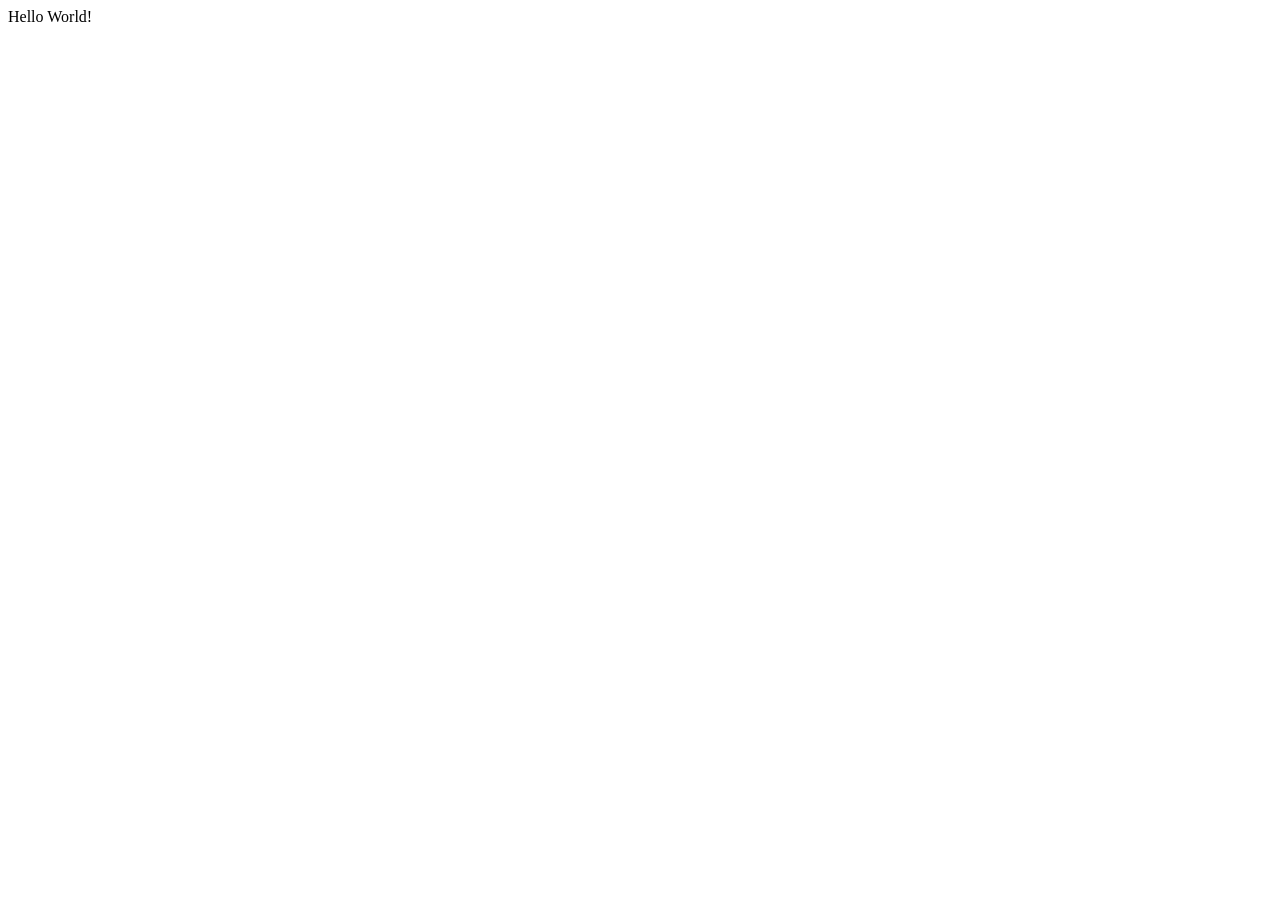
==== index.html @ dc659d5b "Save" ====
<!DOCTYPE html>
<html lang="en">

<head>
    <meta charset="UTF-8">
    <meta name="viewport" content="width=device-width, initial-scale=1.0">
    <title>Araabaik</title>
</head>

<body>
    Hello World!
</body>

</html>
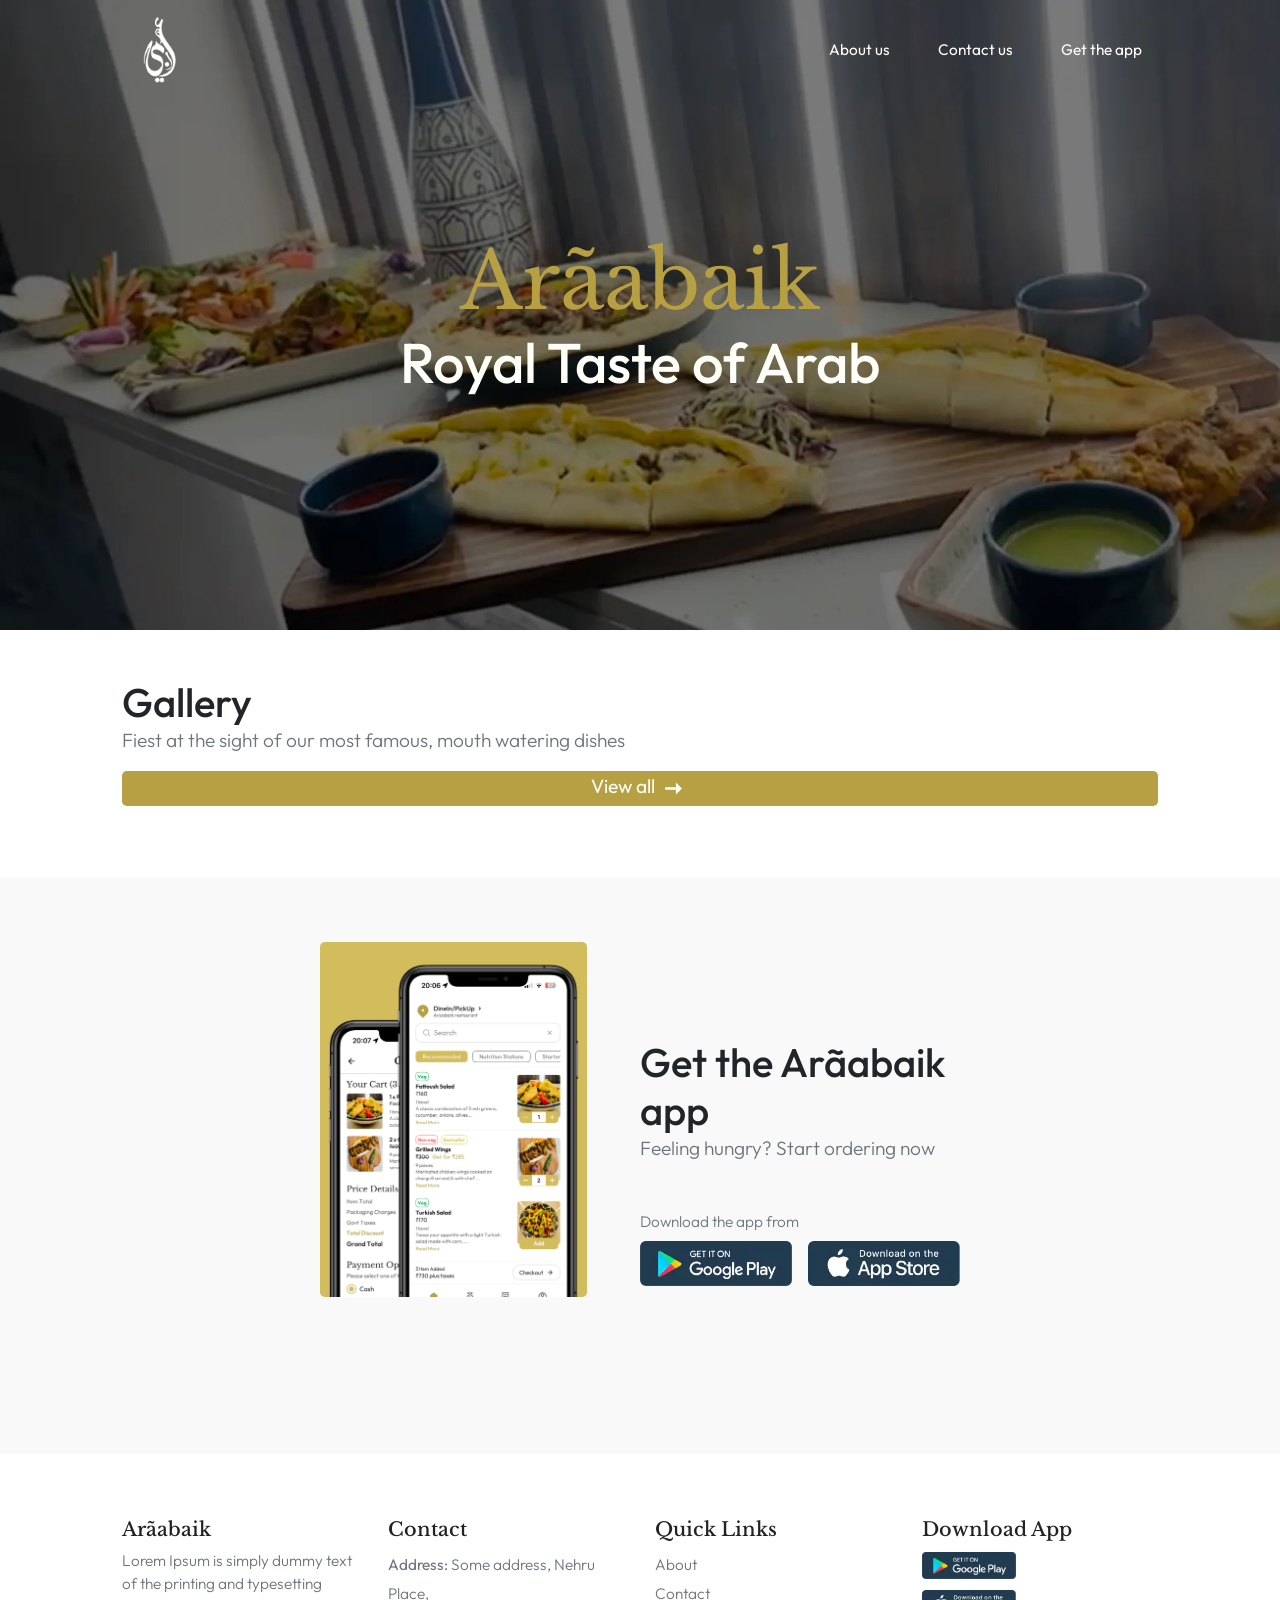
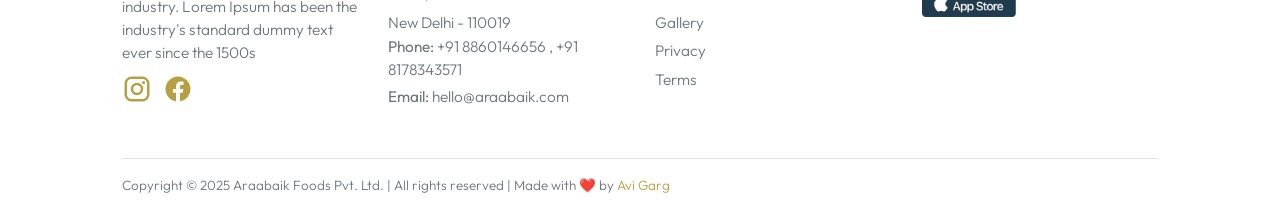
==== commit 4c19846e: "Website upload" ====
--- a/index.html
+++ b/index.html
@@ -2,13 +2,193 @@
 <html lang="en">
 
 <head>
-    <meta charset="UTF-8">
-    <meta name="viewport" content="width=device-width, initial-scale=1.0">
-    <title>Araabaik</title>
+    <meta charset="utf-8" />
+    <meta http-equiv="X-UA-Compatible" content="IE=edge" />
+    <meta name="viewport" content="width=device-width, initial-scale=1.0, maximum-scale=1.0, shrink-to-fit=no">
+    <link rel=" icon" type="image/png" href="/static/img/logo-color.png">
+    <link rel="stylesheet" href="/static/CACHE/css/main.48a8a6873fd7.css" type="text/css" media="screen">
+    <title>Araabaik - Royal Taste of Arab</title>
 </head>
 
 <body>
-    Hello World!
+    <div
+        style='background: url("/static/img/cover.webp"); background-repeat: no-repeat; background-size: cover; min-height: 70vh; position: relative;'>
+
+        <div class="container-fluid">
+            <div class="row">
+                <div class="col-12 col-lg-10 offset-lg-1">
+                    <nav class="navbar navbar-light bg-transparent d-flex align-items-center px-0">
+                        <a class="navbar-brand" href="/">
+
+                            <img src="/static/img/logo-light.png" width="75" class="d-inline-block align-top" alt="">
+
+                        </a>
+                        <div class="d-flex align-items-center">
+                            <a class="nav-item nav-link small text-light mr-3 d-none d-lg-block" href="/about/">About
+                                us</a>
+                            <a class="nav-item nav-link small text-light mr-3 d-none d-lg-block"
+                                href="/contact/">Contact us</a>
+                            <a class="nav-item nav-link small text-light" href="/#get_the_app">Get the app</a>
+                        </div>
+                    </nav>
+                </div>
+            </div>
+        </div>
+        <div
+            style="position: absolute; top: 50%; left: 50%; transform: translateX(-50%) translateY(-50%); width: 100%;">
+            <h1 class="mb-0 text-primary display-3 font-alt text-center">Arãabaik</h1>
+            <p class="mb-0 text-light h1 text-center">Royal Taste of Arab</p>
+        </div>
+    </div>
+    <div class="container-fluid">
+        <div class="row">
+            <div class="col-12 col-lg-10 offset-lg-1 py-5 mb-3 mb-lg-4">
+                <p class="h2 mb-0">Gallery</p>
+                <p class="text-secondary font-weight-light">Fiest at the sight of our most famous, mouth watering dishes
+                </p>
+                <div class="row draggable">
+
+                    <div class="col-8 col-lg">
+                        <a class="btn w-100 h-100 d-flex align-items-center justify-content-center p-0 bg-primary rounded-lg text-light no-decor"
+                            href="/gallery/">
+                            <p class="mb-1">
+                                View all
+                            </p>
+                            <svg class="ml-1" xmlns="http://www.w3.org/2000/svg" width="29px" viewBox="0 0 24 24"
+                                fill="currentColor">
+                                <path d="M14 16.94V12.94H5.08L5.05 10.93H14V6.94L19 11.94Z" />
+                            </svg>
+                        </a>
+                    </div>
+                </div>
+            </div>
+        </div>
+    </div>
+    <div class="container-fluid bg-tint">
+        <div class="row">
+            <div class="col-12 col-lg-6 offset-lg-3 py-5 mt-3 mb-3 mb-lg-4" id="get_the_app">
+                <div class="row">
+                    <div class="col-5 d-none d-lg-block px-0">
+                        <img src="/static/img/araabaik-app.png" class="w-100 img-fluid rounded-lg" alt="">
+                    </div>
+                    <div class="col offset-lg-1 px-lg-0 d-flex flex-column my-lg-5 py-lg-5">
+                        <p class="h2 mb-0">Get the Arãabaik app</p>
+                        <p class="text-secondary font-weight-light mb-0">Feeling hungry? Start ordering now</p>
+                        <p class="text-secondary font-weight-light mt-3 mt-lg-5 mb-0 small">Download the app from</p>
+                        <div class="d-flex justify-content-between mt-2">
+                            <a href="https://play.google.com/store/apps/details?id=com.araabaik.araabaik" class="mr-2"
+                                target="_blank" rel="noreferrer noopener">
+                                <img src="/static/img/play-store.webp" width="100%" class="d-inline-block" alt="">
+                            </a>
+                            <a href="https://apps.apple.com/in/app/araabaik/id6446587727" class="ml-2" target="_blank"
+                                rel="noreferrer noopener">
+                                <img src="/static/img/app-store.webp" width="100%" class="d-inline-block" alt="">
+                            </a>
+                        </div>
+                    </div>
+                </div>
+            </div>
+        </div>
+    </div>
+
+
+    <div class="container-fluid">
+        <div class="row">
+            <div class="col-12 col-lg-10 offset-lg-1 pt-5 pb-3">
+                <div class="row">
+                    <div class="col-12 col-lg-3 mt-3">
+                        <p class="mb-2 text-dark font-alt h6">Arãabaik</p>
+                        <div class="small text-secondary font-weight-light">Lorem Ipsum is simply dummy text of
+                            the printing and
+                            typesetting industry. Lorem Ipsum has been the industry's standard dummy text ever since the
+                            1500s</div>
+                        <div class="mt-2">
+                            <a href="https://www.instagram.com/araabaik/" target="_blank" rel="noopener noreferrer"
+                                class="small text-primary font-weight-light mr-2 no-decor">
+                                <svg xmlns="http://www.w3.org/2000/svg" width="30px" viewBox="0 0 24 24"
+                                    fill="currentColor">
+                                    <title>instagram</title>
+                                    <path
+                                        d="M7.8,2H16.2C19.4,2 22,4.6 22,7.8V16.2A5.8,5.8 0 0,1 16.2,22H7.8C4.6,22 2,19.4 2,16.2V7.8A5.8,5.8 0 0,1 7.8,2M7.6,4A3.6,3.6 0 0,0 4,7.6V16.4C4,18.39 5.61,20 7.6,20H16.4A3.6,3.6 0 0,0 20,16.4V7.6C20,5.61 18.39,4 16.4,4H7.6M17.25,5.5A1.25,1.25 0 0,1 18.5,6.75A1.25,1.25 0 0,1 17.25,8A1.25,1.25 0 0,1 16,6.75A1.25,1.25 0 0,1 17.25,5.5M12,7A5,5 0 0,1 17,12A5,5 0 0,1 12,17A5,5 0 0,1 7,12A5,5 0 0,1 12,7M12,9A3,3 0 0,0 9,12A3,3 0 0,0 12,15A3,3 0 0,0 15,12A3,3 0 0,0 12,9Z" />
+                                </svg>
+                            </a>
+                            <a href="https://www.facebook.com/100063626637083" target="_blank" rel="noopener noreferrer"
+                                class="small text-primary font-weight-light mr-2 no-decor">
+                                <svg xmlns="http://www.w3.org/2000/svg" width="30px" viewBox="0 0 24 24"
+                                    fill="currentColor">
+                                    <title>facebook</title>
+                                    <path
+                                        d="M12 2.04C6.5 2.04 2 6.53 2 12.06C2 17.06 5.66 21.21 10.44 21.96V14.96H7.9V12.06H10.44V9.85C10.44 7.34 11.93 5.96 14.22 5.96C15.31 5.96 16.45 6.15 16.45 6.15V8.62H15.19C13.95 8.62 13.56 9.39 13.56 10.18V12.06H16.34L15.89 14.96H13.56V21.96A10 10 0 0 0 22 12.06C22 6.53 17.5 2.04 12 2.04Z" />
+                                </svg>
+                            </a>
+                        </div>
+                    </div>
+                    <div class="col-12 col-lg-3 mt-3">
+                        <p class="mb-2 text-dark font-alt h6">Contact</p>
+                        <div>
+                            <a href="#" class="small text-secondary font-weight-light"><b>Address:</b> Some address,
+                                Nehru
+                                Place, <br />
+                                New Delhi - 110019
+                            </a>
+                        </div>
+                        <div class="small text-secondary font-weight-light">
+                            <b>Phone:</b>
+                            <a href="tel:+918860146656" class="text-secondary">+91
+                                8860146656
+                            </a>, <a href="tel:+918178343571" class="text-secondary">
+                                +91
+                                8178343571
+                            </a>
+                        </div>
+                        <div>
+                            <a href="mailto:hello@araabaik.com"
+                                class="small text-secondary font-weight-light"><b>Email:</b>
+                                hello@araabaik.com</a>
+                        </div>
+                    </div>
+                    <div class="col-12 col-lg-3 mt-3">
+                        <p class="mb-2 text-dark font-alt h6">Quick Links</p>
+                        <div><a href="/about/" class="small text-secondary font-weight-light">About</a></div>
+                        <div><a href="/contact/" class="small text-secondary font-weight-light">Contact</a>
+                        </div>
+                        <div><a href="/gallery/" class="small text-secondary font-weight-light">Gallery</a>
+                        </div>
+                        <div><a href="/privacy/" class="small text-secondary font-weight-light">Privacy</a>
+                        </div>
+                        <div><a href="/terms/" class="small text-secondary font-weight-light">Terms</a></div>
+                    </div>
+                    <div class="col-12 col-lg-3 mt-3">
+                        <p class="mb-2 text-dark font-alt h6">Download App</p>
+                        <div>
+                            <a href="https://play.google.com/store/apps/details?id=com.araabaik.araabaik"
+                                target="_blank" rel="noreferrer noopener">
+                                <img src="/static/img/play-store.webp" width="40%" alt="">
+                            </a>
+                        </div>
+                        <div class="mt-2">
+                            <a href="https://apps.apple.com/in/app/araabaik/id6446587727" target="_blank"
+                                rel="noreferrer noopener">
+                                <img src="/static/img/app-store.webp" width="40%" alt="">
+                            </a>
+                        </div>
+                    </div>
+                </div>
+                <hr class="mt-5" />
+                <p class="smaller font-weight-light text-secondary mb-0">
+                    Copyright © 2025 Araabaik Foods Pvt. Ltd. | All rights reserved | Made with ❤️ by <a
+                        href="https://avisionx.net/" target="_blank" rel="noreferrer noopener">Avi Garg</a>
+                </p>
+            </div>
+        </div>
+    </div>
+
+    <script src="/static/jquery/jquery.js"></script>
+    <script src="/static/bootstrap/js/bootstrap.bundle.js"></script>
+
+
+
+
 </body>
 
 </html>
--- a/static/CACHE/css/main.48a8a6873fd7.css
+++ b/static/CACHE/css/main.48a8a6873fd7.css
@@ -0,0 +1,9245 @@
+@import url("https://fonts.googleapis.com/css2?family=Outfit:wght@300;400;700&display=swap");
+@import url("https://fonts.googleapis.com/css2?family=Libre+Baskerville:wght@400;700&display=swap");
+/*!
+ * Bootstrap v4.5.3 (https://getbootstrap.com/)
+ * Copyright 2011-2020 The Bootstrap Authors
+ * Copyright 2011-2020 Twitter, Inc.
+ * Licensed under MIT (https://github.com/twbs/bootstrap/blob/main/LICENSE)
+ */
+/* line 2, main/static/bootstrap/scss/_root.scss */
+:root {
+  --blue: #007bff;
+  --indigo: #6610f2;
+  --purple: #6f42c1;
+  --pink: #e83e8c;
+  --red: #dc3545;
+  --orange: #fd7e14;
+  --yellow: #ffc107;
+  --green: #28a745;
+  --teal: #20c997;
+  --cyan: #17a2b8;
+  --white: #fff;
+  --gray: #6c757d;
+  --gray-dark: #343a40;
+  --primary: #b6a043;
+  --secondary: #6c757d;
+  --success: #8FBB13;
+  --info: #0096DB;
+  --warning: #ffc107;
+  --danger: #F05634;
+  --light: #fffffa;
+  --dark: #222222;
+  --breakpoint-xs: 0;
+  --breakpoint-sm: 576px;
+  --breakpoint-md: 768px;
+  --breakpoint-lg: 992px;
+  --breakpoint-xl: 1200px;
+  --font-family-sans-serif: -apple-system, BlinkMacSystemFont, "Segoe UI", Roboto, "Helvetica Neue", Arial, "Noto Sans", sans-serif, "Apple Color Emoji", "Segoe UI Emoji", "Segoe UI Symbol", "Noto Color Emoji";
+  --font-family-monospace: SFMono-Regular, Menlo, Monaco, Consolas, "Liberation Mono", "Courier New", monospace; }
+
+/* line 19, main/static/bootstrap/scss/_reboot.scss */
+*,
+*::before,
+*::after {
+  box-sizing: border-box; }
+
+/* line 25, main/static/bootstrap/scss/_reboot.scss */
+html {
+  font-family: sans-serif;
+  line-height: 1.15;
+  -webkit-text-size-adjust: 100%;
+  -webkit-tap-highlight-color: rgba(0, 0, 0, 0); }
+
+/* line 35, main/static/bootstrap/scss/_reboot.scss */
+article, aside, figcaption, figure, footer, header, hgroup, main, nav, section {
+  display: block; }
+
+/* line 46, main/static/bootstrap/scss/_reboot.scss */
+body {
+  margin: 0;
+  font-family: -apple-system, BlinkMacSystemFont, "Segoe UI", Roboto, "Helvetica Neue", Arial, "Noto Sans", sans-serif, "Apple Color Emoji", "Segoe UI Emoji", "Segoe UI Symbol", "Noto Color Emoji";
+  font-size: 1.2rem;
+  font-weight: 400;
+  line-height: 1.5;
+  color: #212529;
+  text-align: left;
+  background-color: #fff; }
+
+/* line 66, main/static/bootstrap/scss/_reboot.scss */
+[tabindex="-1"]:focus:not(:focus-visible) {
+  outline: 0 !important; }
+
+/* line 76, main/static/bootstrap/scss/_reboot.scss */
+hr {
+  box-sizing: content-box;
+  height: 0;
+  overflow: visible; }
+
+/* line 92, main/static/bootstrap/scss/_reboot.scss */
+h1, h2, h3, h4, h5, h6 {
+  margin-top: 0;
+  margin-bottom: 0.5rem; }
+
+/* line 101, main/static/bootstrap/scss/_reboot.scss */
+p {
+  margin-top: 0;
+  margin-bottom: 1rem; }
+
+/* line 114, main/static/bootstrap/scss/_reboot.scss */
+abbr[title],
+abbr[data-original-title] {
+  text-decoration: underline;
+  text-decoration: underline dotted;
+  cursor: help;
+  border-bottom: 0;
+  text-decoration-skip-ink: none; }
+
+/* line 123, main/static/bootstrap/scss/_reboot.scss */
+address {
+  margin-bottom: 1rem;
+  font-style: normal;
+  line-height: inherit; }
+
+/* line 129, main/static/bootstrap/scss/_reboot.scss */
+ol,
+ul,
+dl {
+  margin-top: 0;
+  margin-bottom: 1rem; }
+
+/* line 136, main/static/bootstrap/scss/_reboot.scss */
+ol ol,
+ul ul,
+ol ul,
+ul ol {
+  margin-bottom: 0; }
+
+/* line 143, main/static/bootstrap/scss/_reboot.scss */
+dt {
+  font-weight: 700; }
+
+/* line 147, main/static/bootstrap/scss/_reboot.scss */
+dd {
+  margin-bottom: .5rem;
+  margin-left: 0; }
+
+/* line 152, main/static/bootstrap/scss/_reboot.scss */
+blockquote {
+  margin: 0 0 1rem; }
+
+/* line 156, main/static/bootstrap/scss/_reboot.scss */
+b,
+strong {
+  font-weight: bolder; }
+
+/* line 161, main/static/bootstrap/scss/_reboot.scss */
+small {
+  font-size: 80%; }
+
+/* line 170, main/static/bootstrap/scss/_reboot.scss */
+sub,
+sup {
+  position: relative;
+  font-size: 75%;
+  line-height: 0;
+  vertical-align: baseline; }
+
+/* line 178, main/static/bootstrap/scss/_reboot.scss */
+sub {
+  bottom: -.25em; }
+
+/* line 179, main/static/bootstrap/scss/_reboot.scss */
+sup {
+  top: -.5em; }
+
+/* line 186, main/static/bootstrap/scss/_reboot.scss */
+a {
+  color: #b6a043;
+  text-decoration: none;
+  background-color: transparent; }
+  /* line 13, main/static/bootstrap/scss/mixins/_hover.scss */
+  a:hover {
+    color: #7e6f2e;
+    text-decoration: underline; }
+
+/* line 202, main/static/bootstrap/scss/_reboot.scss */
+a:not([href]):not([class]) {
+  color: inherit;
+  text-decoration: none; }
+  /* line 13, main/static/bootstrap/scss/mixins/_hover.scss */
+  a:not([href]):not([class]):hover {
+    color: inherit;
+    text-decoration: none; }
+
+/* line 217, main/static/bootstrap/scss/_reboot.scss */
+pre,
+code,
+kbd,
+samp {
+  font-family: SFMono-Regular, Menlo, Monaco, Consolas, "Liberation Mono", "Courier New", monospace;
+  font-size: 1em; }
+
+/* line 225, main/static/bootstrap/scss/_reboot.scss */
+pre {
+  margin-top: 0;
+  margin-bottom: 1rem;
+  overflow: auto;
+  -ms-overflow-style: scrollbar; }
+
+/* line 242, main/static/bootstrap/scss/_reboot.scss */
+figure {
+  margin: 0 0 1rem; }
+
+/* line 252, main/static/bootstrap/scss/_reboot.scss */
+img {
+  vertical-align: middle;
+  border-style: none; }
+
+/* line 257, main/static/bootstrap/scss/_reboot.scss */
+svg {
+  overflow: hidden;
+  vertical-align: middle; }
+
+/* line 269, main/static/bootstrap/scss/_reboot.scss */
+table {
+  border-collapse: collapse; }
+
+/* line 273, main/static/bootstrap/scss/_reboot.scss */
+caption {
+  padding-top: 0.75rem;
+  padding-bottom: 0.75rem;
+  color: #6c757d;
+  text-align: left;
+  caption-side: bottom; }
+
+/* line 285, main/static/bootstrap/scss/_reboot.scss */
+th {
+  text-align: inherit;
+  text-align: -webkit-match-parent; }
+
+/* line 296, main/static/bootstrap/scss/_reboot.scss */
+label {
+  display: inline-block;
+  margin-bottom: 0.5rem; }
+
+/* line 305, main/static/bootstrap/scss/_reboot.scss */
+button {
+  border-radius: 0; }
+
+/* line 314, main/static/bootstrap/scss/_reboot.scss */
+button:focus {
+  outline: 1px dotted;
+  outline: 5px auto -webkit-focus-ring-color; }
+
+/* line 319, main/static/bootstrap/scss/_reboot.scss */
+input,
+button,
+select,
+optgroup,
+textarea {
+  margin: 0;
+  font-family: inherit;
+  font-size: inherit;
+  line-height: inherit; }
+
+/* line 330, main/static/bootstrap/scss/_reboot.scss */
+button,
+input {
+  overflow: visible; }
+
+/* line 335, main/static/bootstrap/scss/_reboot.scss */
+button,
+select {
+  text-transform: none; }
+
+/* line 343, main/static/bootstrap/scss/_reboot.scss */
+[role="button"] {
+  cursor: pointer; }
+
+/* line 350, main/static/bootstrap/scss/_reboot.scss */
+select {
+  word-wrap: normal; }
+
+/* line 358, main/static/bootstrap/scss/_reboot.scss */
+button,
+[type="button"],
+[type="reset"],
+[type="submit"] {
+  -webkit-appearance: button; }
+
+/* line 371, main/static/bootstrap/scss/_reboot.scss */
+button:not(:disabled),
+[type="button"]:not(:disabled),
+[type="reset"]:not(:disabled),
+[type="submit"]:not(:disabled) {
+  cursor: pointer; }
+
+/* line 378, main/static/bootstrap/scss/_reboot.scss */
+button::-moz-focus-inner,
+[type="button"]::-moz-focus-inner,
+[type="reset"]::-moz-focus-inner,
+[type="submit"]::-moz-focus-inner {
+  padding: 0;
+  border-style: none; }
+
+/* line 386, main/static/bootstrap/scss/_reboot.scss */
+input[type="radio"],
+input[type="checkbox"] {
+  box-sizing: border-box;
+  padding: 0; }
+
+/* line 393, main/static/bootstrap/scss/_reboot.scss */
+textarea {
+  overflow: auto;
+  resize: vertical; }
+
+/* line 399, main/static/bootstrap/scss/_reboot.scss */
+fieldset {
+  min-width: 0;
+  padding: 0;
+  margin: 0;
+  border: 0; }
+
+/* line 414, main/static/bootstrap/scss/_reboot.scss */
+legend {
+  display: block;
+  width: 100%;
+  max-width: 100%;
+  padding: 0;
+  margin-bottom: .5rem;
+  font-size: 1.5rem;
+  line-height: inherit;
+  color: inherit;
+  white-space: normal; }
+
+/* line 426, main/static/bootstrap/scss/_reboot.scss */
+progress {
+  vertical-align: baseline; }
+
+/* line 431, main/static/bootstrap/scss/_reboot.scss */
+[type="number"]::-webkit-inner-spin-button,
+[type="number"]::-webkit-outer-spin-button {
+  height: auto; }
+
+/* line 436, main/static/bootstrap/scss/_reboot.scss */
+[type="search"] {
+  outline-offset: -2px;
+  -webkit-appearance: none; }
+
+/* line 449, main/static/bootstrap/scss/_reboot.scss */
+[type="search"]::-webkit-search-decoration {
+  -webkit-appearance: none; }
+
+/* line 458, main/static/bootstrap/scss/_reboot.scss */
+::-webkit-file-upload-button {
+  font: inherit;
+  -webkit-appearance: button; }
+
+/* line 467, main/static/bootstrap/scss/_reboot.scss */
+output {
+  display: inline-block; }
+
+/* line 471, main/static/bootstrap/scss/_reboot.scss */
+summary {
+  display: list-item;
+  cursor: pointer; }
+
+/* line 476, main/static/bootstrap/scss/_reboot.scss */
+template {
+  display: none; }
+
+/* line 482, main/static/bootstrap/scss/_reboot.scss */
+[hidden] {
+  display: none !important; }
+
+/* line 7, main/static/bootstrap/scss/_type.scss */
+h1, h2, h3, h4, h5, h6,
+.h1, .h2, .h3, .h4, .h5, .h6 {
+  margin-bottom: 0.5rem;
+  font-weight: 500;
+  line-height: 1.2; }
+
+/* line 16, main/static/bootstrap/scss/_type.scss */
+h1, .h1 {
+  font-size: 3rem; }
+
+/* line 17, main/static/bootstrap/scss/_type.scss */
+h2, .h2 {
+  font-size: 2.4rem; }
+
+/* line 18, main/static/bootstrap/scss/_type.scss */
+h3, .h3 {
+  font-size: 2.1rem; }
+
+/* line 19, main/static/bootstrap/scss/_type.scss */
+h4, .h4 {
+  font-size: 1.8rem; }
+
+/* line 20, main/static/bootstrap/scss/_type.scss */
+h5, .h5 {
+  font-size: 1.5rem; }
+
+/* line 21, main/static/bootstrap/scss/_type.scss */
+h6, .h6 {
+  font-size: 1.2rem; }
+
+/* line 23, main/static/bootstrap/scss/_type.scss */
+.lead {
+  font-size: 1.5rem;
+  font-weight: 300; }
+
+/* line 29, main/static/bootstrap/scss/_type.scss */
+.display-1 {
+  font-size: 6rem;
+  font-weight: 300;
+  line-height: 1.2; }
+
+/* line 34, main/static/bootstrap/scss/_type.scss */
+.display-2 {
+  font-size: 5.5rem;
+  font-weight: 300;
+  line-height: 1.2; }
+
+/* line 39, main/static/bootstrap/scss/_type.scss */
+.display-3 {
+  font-size: 4.5rem;
+  font-weight: 300;
+  line-height: 1.2; }
+
+/* line 44, main/static/bootstrap/scss/_type.scss */
+.display-4 {
+  font-size: 3.5rem;
+  font-weight: 300;
+  line-height: 1.2; }
+
+/* line 55, main/static/bootstrap/scss/_type.scss */
+hr {
+  margin-top: 1rem;
+  margin-bottom: 1rem;
+  border: 0;
+  border-top: 1px solid rgba(0, 0, 0, 0.1); }
+
+/* line 67, main/static/bootstrap/scss/_type.scss */
+small,
+.small {
+  font-size: 80%;
+  font-weight: 400; }
+
+/* line 73, main/static/bootstrap/scss/_type.scss */
+mark,
+.mark {
+  padding: 0.2em;
+  background-color: #fcf8e3; }
+
+/* line 84, main/static/bootstrap/scss/_type.scss */
+.list-unstyled {
+  padding-left: 0;
+  list-style: none; }
+
+/* line 89, main/static/bootstrap/scss/_type.scss */
+.list-inline {
+  padding-left: 0;
+  list-style: none; }
+
+/* line 92, main/static/bootstrap/scss/_type.scss */
+.list-inline-item {
+  display: inline-block; }
+  /* line 95, main/static/bootstrap/scss/_type.scss */
+  .list-inline-item:not(:last-child) {
+    margin-right: 0.5rem; }
+
+/* line 106, main/static/bootstrap/scss/_type.scss */
+.initialism {
+  font-size: 90%;
+  text-transform: uppercase; }
+
+/* line 112, main/static/bootstrap/scss/_type.scss */
+.blockquote {
+  margin-bottom: 1rem;
+  font-size: 1.5rem; }
+
+/* line 117, main/static/bootstrap/scss/_type.scss */
+.blockquote-footer {
+  display: block;
+  font-size: 80%;
+  color: #6c757d; }
+  /* line 122, main/static/bootstrap/scss/_type.scss */
+  .blockquote-footer::before {
+    content: "\2014\00A0"; }
+
+/* line 8, main/static/bootstrap/scss/_images.scss */
+.img-fluid {
+  max-width: 100%;
+  height: auto; }
+
+/* line 14, main/static/bootstrap/scss/_images.scss */
+.img-thumbnail {
+  padding: 0.25rem;
+  background-color: #fff;
+  border: 1px solid #dee2e6;
+  border-radius: 0.25rem;
+  max-width: 100%;
+  height: auto; }
+
+/* line 29, main/static/bootstrap/scss/_images.scss */
+.figure {
+  display: inline-block; }
+
+/* line 34, main/static/bootstrap/scss/_images.scss */
+.figure-img {
+  margin-bottom: 0.5rem;
+  line-height: 1; }
+
+/* line 39, main/static/bootstrap/scss/_images.scss */
+.figure-caption {
+  font-size: 90%;
+  color: #6c757d; }
+
+/* line 2, main/static/bootstrap/scss/_code.scss */
+code {
+  font-size: 87.5%;
+  color: #e83e8c;
+  word-wrap: break-word; }
+  /* line 8, main/static/bootstrap/scss/_code.scss */
+  a > code {
+    color: inherit; }
+
+/* line 14, main/static/bootstrap/scss/_code.scss */
+kbd {
+  padding: 0.2rem 0.4rem;
+  font-size: 87.5%;
+  color: #fff;
+  background-color: #212529;
+  border-radius: 0.2rem; }
+  /* line 22, main/static/bootstrap/scss/_code.scss */
+  kbd kbd {
+    padding: 0;
+    font-size: 100%;
+    font-weight: 700; }
+
+/* line 31, main/static/bootstrap/scss/_code.scss */
+pre {
+  display: block;
+  font-size: 87.5%;
+  color: #212529; }
+  /* line 37, main/static/bootstrap/scss/_code.scss */
+  pre code {
+    font-size: inherit;
+    color: inherit;
+    word-break: normal; }
+
+/* line 45, main/static/bootstrap/scss/_code.scss */
+.pre-scrollable {
+  max-height: 340px;
+  overflow-y: scroll; }
+
+/* line 7, main/static/bootstrap/scss/_grid.scss */
+.container,
+.container-fluid,
+.container-xl,
+.container-lg,
+.container-md,
+.container-sm {
+  width: 100%;
+  padding-right: 15px;
+  padding-left: 15px;
+  margin-right: auto;
+  margin-left: auto; }
+
+@media (min-width: 576px) {
+  /* line 20, main/static/bootstrap/scss/_grid.scss */
+  .container-sm, .container {
+    max-width: 540px; } }
+
+@media (min-width: 768px) {
+  /* line 20, main/static/bootstrap/scss/_grid.scss */
+  .container-md, .container-sm, .container {
+    max-width: 720px; } }
+
+@media (min-width: 992px) {
+  /* line 20, main/static/bootstrap/scss/_grid.scss */
+  .container-lg, .container-md, .container-sm, .container {
+    max-width: 960px; } }
+
+@media (min-width: 1200px) {
+  /* line 20, main/static/bootstrap/scss/_grid.scss */
+  .container-xl, .container-lg, .container-md, .container-sm, .container {
+    max-width: 1140px; } }
+
+/* line 49, main/static/bootstrap/scss/_grid.scss */
+.row {
+  display: flex;
+  flex-wrap: wrap;
+  margin-right: -15px;
+  margin-left: -15px; }
+
+/* line 55, main/static/bootstrap/scss/_grid.scss */
+.no-gutters {
+  margin-right: 0;
+  margin-left: 0; }
+  /* line 59, main/static/bootstrap/scss/_grid.scss */
+  .no-gutters > .col,
+  .no-gutters > [class*="col-"] {
+    padding-right: 0;
+    padding-left: 0; }
+
+/* line 8, main/static/bootstrap/scss/mixins/_grid-framework.scss */
+.col-xl,
+.col-xl-auto, .col-xl-12, .col-xl-11, .col-xl-10, .col-xl-9, .col-xl-8, .col-xl-7, .col-xl-6, .col-xl-5, .col-xl-4, .col-xl-3, .col-xl-2, .col-xl-1, .col-lg,
+.col-lg-auto, .col-lg-12, .col-lg-11, .col-lg-10, .col-lg-9, .col-lg-8, .col-lg-7, .col-lg-6, .col-lg-5, .col-lg-4, .col-lg-3, .col-lg-2, .col-lg-1, .col-md,
+.col-md-auto, .col-md-12, .col-md-11, .col-md-10, .col-md-9, .col-md-8, .col-md-7, .col-md-6, .col-md-5, .col-md-4, .col-md-3, .col-md-2, .col-md-1, .col-sm,
+.col-sm-auto, .col-sm-12, .col-sm-11, .col-sm-10, .col-sm-9, .col-sm-8, .col-sm-7, .col-sm-6, .col-sm-5, .col-sm-4, .col-sm-3, .col-sm-2, .col-sm-1, .col,
+.col-auto, .col-12, .col-11, .col-10, .col-9, .col-8, .col-7, .col-6, .col-5, .col-4, .col-3, .col-2, .col-1 {
+  position: relative;
+  width: 100%;
+  padding-right: 15px;
+  padding-left: 15px; }
+
+/* line 33, main/static/bootstrap/scss/mixins/_grid-framework.scss */
+.col {
+  flex-basis: 0;
+  flex-grow: 1;
+  max-width: 100%; }
+
+/* line 65, main/static/bootstrap/scss/mixins/_grid.scss */
+.row-cols-1 > * {
+  flex: 0 0 100%;
+  max-width: 100%; }
+
+/* line 65, main/static/bootstrap/scss/mixins/_grid.scss */
+.row-cols-2 > * {
+  flex: 0 0 50%;
+  max-width: 50%; }
+
+/* line 65, main/static/bootstrap/scss/mixins/_grid.scss */
+.row-cols-3 > * {
+  flex: 0 0 33.33333%;
+  max-width: 33.33333%; }
+
+/* line 65, main/static/bootstrap/scss/mixins/_grid.scss */
+.row-cols-4 > * {
+  flex: 0 0 25%;
+  max-width: 25%; }
+
+/* line 65, main/static/bootstrap/scss/mixins/_grid.scss */
+.row-cols-5 > * {
+  flex: 0 0 20%;
+  max-width: 20%; }
+
+/* line 65, main/static/bootstrap/scss/mixins/_grid.scss */
+.row-cols-6 > * {
+  flex: 0 0 16.66667%;
+  max-width: 16.66667%; }
+
+/* line 47, main/static/bootstrap/scss/mixins/_grid-framework.scss */
+.col-auto {
+  flex: 0 0 auto;
+  width: auto;
+  max-width: 100%; }
+
+/* line 53, main/static/bootstrap/scss/mixins/_grid-framework.scss */
+.col-1 {
+  flex: 0 0 8.33333%;
+  max-width: 8.33333%; }
+
+/* line 53, main/static/bootstrap/scss/mixins/_grid-framework.scss */
+.col-2 {
+  flex: 0 0 16.66667%;
+  max-width: 16.66667%; }
+
+/* line 53, main/static/bootstrap/scss/mixins/_grid-framework.scss */
+.col-3 {
+  flex: 0 0 25%;
+  max-width: 25%; }
+
+/* line 53, main/static/bootstrap/scss/mixins/_grid-framework.scss */
+.col-4 {
+  flex: 0 0 33.33333%;
+  max-width: 33.33333%; }
+
+/* line 53, main/static/bootstrap/scss/mixins/_grid-framework.scss */
+.col-5 {
+  flex: 0 0 41.66667%;
+  max-width: 41.66667%; }
+
+/* line 53, main/static/bootstrap/scss/mixins/_grid-framework.scss */
+.col-6 {
+  flex: 0 0 50%;
+  max-width: 50%; }
+
+/* line 53, main/static/bootstrap/scss/mixins/_grid-framework.scss */
+.col-7 {
+  flex: 0 0 58.33333%;
+  max-width: 58.33333%; }
+
+/* line 53, main/static/bootstrap/scss/mixins/_grid-framework.scss */
+.col-8 {
+  flex: 0 0 66.66667%;
+  max-width: 66.66667%; }
+
+/* line 53, main/static/bootstrap/scss/mixins/_grid-framework.scss */
+.col-9 {
+  flex: 0 0 75%;
+  max-width: 75%; }
+
+/* line 53, main/static/bootstrap/scss/mixins/_grid-framework.scss */
+.col-10 {
+  flex: 0 0 83.33333%;
+  max-width: 83.33333%; }
+
+/* line 53, main/static/bootstrap/scss/mixins/_grid-framework.scss */
+.col-11 {
+  flex: 0 0 91.66667%;
+  max-width: 91.66667%; }
+
+/* line 53, main/static/bootstrap/scss/mixins/_grid-framework.scss */
+.col-12 {
+  flex: 0 0 100%;
+  max-width: 100%; }
+
+/* line 59, main/static/bootstrap/scss/mixins/_grid-framework.scss */
+.order-first {
+  order: -1; }
+
+/* line 61, main/static/bootstrap/scss/mixins/_grid-framework.scss */
+.order-last {
+  order: 13; }
+
+/* line 64, main/static/bootstrap/scss/mixins/_grid-framework.scss */
+.order-0 {
+  order: 0; }
+
+/* line 64, main/static/bootstrap/scss/mixins/_grid-framework.scss */
+.order-1 {
+  order: 1; }
+
+/* line 64, main/static/bootstrap/scss/mixins/_grid-framework.scss */
+.order-2 {
+  order: 2; }
+
+/* line 64, main/static/bootstrap/scss/mixins/_grid-framework.scss */
+.order-3 {
+  order: 3; }
+
+/* line 64, main/static/bootstrap/scss/mixins/_grid-framework.scss */
+.order-4 {
+  order: 4; }
+
+/* line 64, main/static/bootstrap/scss/mixins/_grid-framework.scss */
+.order-5 {
+  order: 5; }
+
+/* line 64, main/static/bootstrap/scss/mixins/_grid-framework.scss */
+.order-6 {
+  order: 6; }
+
+/* line 64, main/static/bootstrap/scss/mixins/_grid-framework.scss */
+.order-7 {
+  order: 7; }
+
+/* line 64, main/static/bootstrap/scss/mixins/_grid-framework.scss */
+.order-8 {
+  order: 8; }
+
+/* line 64, main/static/bootstrap/scss/mixins/_grid-framework.scss */
+.order-9 {
+  order: 9; }
+
+/* line 64, main/static/bootstrap/scss/mixins/_grid-framework.scss */
+.order-10 {
+  order: 10; }
+
+/* line 64, main/static/bootstrap/scss/mixins/_grid-framework.scss */
+.order-11 {
+  order: 11; }
+
+/* line 64, main/static/bootstrap/scss/mixins/_grid-framework.scss */
+.order-12 {
+  order: 12; }
+
+/* line 71, main/static/bootstrap/scss/mixins/_grid-framework.scss */
+.offset-1 {
+  margin-left: 8.33333%; }
+
+/* line 71, main/static/bootstrap/scss/mixins/_grid-framework.scss */
+.offset-2 {
+  margin-left: 16.66667%; }
+
+/* line 71, main/static/bootstrap/scss/mixins/_grid-framework.scss */
+.offset-3 {
+  margin-left: 25%; }
+
+/* line 71, main/static/bootstrap/scss/mixins/_grid-framework.scss */
+.offset-4 {
+  margin-left: 33.33333%; }
+
+/* line 71, main/static/bootstrap/scss/mixins/_grid-framework.scss */
+.offset-5 {
+  margin-left: 41.66667%; }
+
+/* line 71, main/static/bootstrap/scss/mixins/_grid-framework.scss */
+.offset-6 {
+  margin-left: 50%; }
+
+/* line 71, main/static/bootstrap/scss/mixins/_grid-framework.scss */
+.offset-7 {
+  margin-left: 58.33333%; }
+
+/* line 71, main/static/bootstrap/scss/mixins/_grid-framework.scss */
+.offset-8 {
+  margin-left: 66.66667%; }
+
+/* line 71, main/static/bootstrap/scss/mixins/_grid-framework.scss */
+.offset-9 {
+  margin-left: 75%; }
+
+/* line 71, main/static/bootstrap/scss/mixins/_grid-framework.scss */
+.offset-10 {
+  margin-left: 83.33333%; }
+
+/* line 71, main/static/bootstrap/scss/mixins/_grid-framework.scss */
+.offset-11 {
+  margin-left: 91.66667%; }
+
+@media (min-width: 576px) {
+  /* line 33, main/static/bootstrap/scss/mixins/_grid-framework.scss */
+  .col-sm {
+    flex-basis: 0;
+    flex-grow: 1;
+    max-width: 100%; }
+  /* line 65, main/static/bootstrap/scss/mixins/_grid.scss */
+  .row-cols-sm-1 > * {
+    flex: 0 0 100%;
+    max-width: 100%; }
+  /* line 65, main/static/bootstrap/scss/mixins/_grid.scss */
+  .row-cols-sm-2 > * {
+    flex: 0 0 50%;
+    max-width: 50%; }
+  /* line 65, main/static/bootstrap/scss/mixins/_grid.scss */
+  .row-cols-sm-3 > * {
+    flex: 0 0 33.33333%;
+    max-width: 33.33333%; }
+  /* line 65, main/static/bootstrap/scss/mixins/_grid.scss */
+  .row-cols-sm-4 > * {
+    flex: 0 0 25%;
+    max-width: 25%; }
+  /* line 65, main/static/bootstrap/scss/mixins/_grid.scss */
+  .row-cols-sm-5 > * {
+    flex: 0 0 20%;
+    max-width: 20%; }
+  /* line 65, main/static/bootstrap/scss/mixins/_grid.scss */
+  .row-cols-sm-6 > * {
+    flex: 0 0 16.66667%;
+    max-width: 16.66667%; }
+  /* line 47, main/static/bootstrap/scss/mixins/_grid-framework.scss */
+  .col-sm-auto {
+    flex: 0 0 auto;
+    width: auto;
+    max-width: 100%; }
+  /* line 53, main/static/bootstrap/scss/mixins/_grid-framework.scss */
+  .col-sm-1 {
+    flex: 0 0 8.33333%;
+    max-width: 8.33333%; }
+  /* line 53, main/static/bootstrap/scss/mixins/_grid-framework.scss */
+  .col-sm-2 {
+    flex: 0 0 16.66667%;
+    max-width: 16.66667%; }
+  /* line 53, main/static/bootstrap/scss/mixins/_grid-framework.scss */
+  .col-sm-3 {
+    flex: 0 0 25%;
+    max-width: 25%; }
+  /* line 53, main/static/bootstrap/scss/mixins/_grid-framework.scss */
+  .col-sm-4 {
+    flex: 0 0 33.33333%;
+    max-width: 33.33333%; }
+  /* line 53, main/static/bootstrap/scss/mixins/_grid-framework.scss */
+  .col-sm-5 {
+    flex: 0 0 41.66667%;
+    max-width: 41.66667%; }
+  /* line 53, main/static/bootstrap/scss/mixins/_grid-framework.scss */
+  .col-sm-6 {
+    flex: 0 0 50%;
+    max-width: 50%; }
+  /* line 53, main/static/bootstrap/scss/mixins/_grid-framework.scss */
+  .col-sm-7 {
+    flex: 0 0 58.33333%;
+    max-width: 58.33333%; }
+  /* line 53, main/static/bootstrap/scss/mixins/_grid-framework.scss */
+  .col-sm-8 {
+    flex: 0 0 66.66667%;
+    max-width: 66.66667%; }
+  /* line 53, main/static/bootstrap/scss/mixins/_grid-framework.scss */
+  .col-sm-9 {
+    flex: 0 0 75%;
+    max-width: 75%; }
+  /* line 53, main/static/bootstrap/scss/mixins/_grid-framework.scss */
+  .col-sm-10 {
+    flex: 0 0 83.33333%;
+    max-width: 83.33333%; }
+  /* line 53, main/static/bootstrap/scss/mixins/_grid-framework.scss */
+  .col-sm-11 {
+    flex: 0 0 91.66667%;
+    max-width: 91.66667%; }
+  /* line 53, main/static/bootstrap/scss/mixins/_grid-framework.scss */
+  .col-sm-12 {
+    flex: 0 0 100%;
+    max-width: 100%; }
+  /* line 59, main/static/bootstrap/scss/mixins/_grid-framework.scss */
+  .order-sm-first {
+    order: -1; }
+  /* line 61, main/static/bootstrap/scss/mixins/_grid-framework.scss */
+  .order-sm-last {
+    order: 13; }
+  /* line 64, main/static/bootstrap/scss/mixins/_grid-framework.scss */
+  .order-sm-0 {
+    order: 0; }
+  /* line 64, main/static/bootstrap/scss/mixins/_grid-framework.scss */
+  .order-sm-1 {
+    order: 1; }
+  /* line 64, main/static/bootstrap/scss/mixins/_grid-framework.scss */
+  .order-sm-2 {
+    order: 2; }
+  /* line 64, main/static/bootstrap/scss/mixins/_grid-framework.scss */
+  .order-sm-3 {
+    order: 3; }
+  /* line 64, main/static/bootstrap/scss/mixins/_grid-framework.scss */
+  .order-sm-4 {
+    order: 4; }
+  /* line 64, main/static/bootstrap/scss/mixins/_grid-framework.scss */
+  .order-sm-5 {
+    order: 5; }
+  /* line 64, main/static/bootstrap/scss/mixins/_grid-framework.scss */
+  .order-sm-6 {
+    order: 6; }
+  /* line 64, main/static/bootstrap/scss/mixins/_grid-framework.scss */
+  .order-sm-7 {
+    order: 7; }
+  /* line 64, main/static/bootstrap/scss/mixins/_grid-framework.scss */
+  .order-sm-8 {
+    order: 8; }
+  /* line 64, main/static/bootstrap/scss/mixins/_grid-framework.scss */
+  .order-sm-9 {
+    order: 9; }
+  /* line 64, main/static/bootstrap/scss/mixins/_grid-framework.scss */
+  .order-sm-10 {
+    order: 10; }
+  /* line 64, main/static/bootstrap/scss/mixins/_grid-framework.scss */
+  .order-sm-11 {
+    order: 11; }
+  /* line 64, main/static/bootstrap/scss/mixins/_grid-framework.scss */
+  .order-sm-12 {
+    order: 12; }
+  /* line 71, main/static/bootstrap/scss/mixins/_grid-framework.scss */
+  .offset-sm-0 {
+    margin-left: 0; }
+  /* line 71, main/static/bootstrap/scss/mixins/_grid-framework.scss */
+  .offset-sm-1 {
+    margin-left: 8.33333%; }
+  /* line 71, main/static/bootstrap/scss/mixins/_grid-framework.scss */
+  .offset-sm-2 {
+    margin-left: 16.66667%; }
+  /* line 71, main/static/bootstrap/scss/mixins/_grid-framework.scss */
+  .offset-sm-3 {
+    margin-left: 25%; }
+  /* line 71, main/static/bootstrap/scss/mixins/_grid-framework.scss */
+  .offset-sm-4 {
+    margin-left: 33.33333%; }
+  /* line 71, main/static/bootstrap/scss/mixins/_grid-framework.scss */
+  .offset-sm-5 {
+    margin-left: 41.66667%; }
+  /* line 71, main/static/bootstrap/scss/mixins/_grid-framework.scss */
+  .offset-sm-6 {
+    margin-left: 50%; }
+  /* line 71, main/static/bootstrap/scss/mixins/_grid-framework.scss */
+  .offset-sm-7 {
+    margin-left: 58.33333%; }
+  /* line 71, main/static/bootstrap/scss/mixins/_grid-framework.scss */
+  .offset-sm-8 {
+    margin-left: 66.66667%; }
+  /* line 71, main/static/bootstrap/scss/mixins/_grid-framework.scss */
+  .offset-sm-9 {
+    margin-left: 75%; }
+  /* line 71, main/static/bootstrap/scss/mixins/_grid-framework.scss */
+  .offset-sm-10 {
+    margin-left: 83.33333%; }
+  /* line 71, main/static/bootstrap/scss/mixins/_grid-framework.scss */
+  .offset-sm-11 {
+    margin-left: 91.66667%; } }
+
+@media (min-width: 768px) {
+  /* line 33, main/static/bootstrap/scss/mixins/_grid-framework.scss */
+  .col-md {
+    flex-basis: 0;
+    flex-grow: 1;
+    max-width: 100%; }
+  /* line 65, main/static/bootstrap/scss/mixins/_grid.scss */
+  .row-cols-md-1 > * {
+    flex: 0 0 100%;
+    max-width: 100%; }
+  /* line 65, main/static/bootstrap/scss/mixins/_grid.scss */
+  .row-cols-md-2 > * {
+    flex: 0 0 50%;
+    max-width: 50%; }
+  /* line 65, main/static/bootstrap/scss/mixins/_grid.scss */
+  .row-cols-md-3 > * {
+    flex: 0 0 33.33333%;
+    max-width: 33.33333%; }
+  /* line 65, main/static/bootstrap/scss/mixins/_grid.scss */
+  .row-cols-md-4 > * {
+    flex: 0 0 25%;
+    max-width: 25%; }
+  /* line 65, main/static/bootstrap/scss/mixins/_grid.scss */
+  .row-cols-md-5 > * {
+    flex: 0 0 20%;
+    max-width: 20%; }
+  /* line 65, main/static/bootstrap/scss/mixins/_grid.scss */
+  .row-cols-md-6 > * {
+    flex: 0 0 16.66667%;
+    max-width: 16.66667%; }
+  /* line 47, main/static/bootstrap/scss/mixins/_grid-framework.scss */
+  .col-md-auto {
+    flex: 0 0 auto;
+    width: auto;
+    max-width: 100%; }
+  /* line 53, main/static/bootstrap/scss/mixins/_grid-framework.scss */
+  .col-md-1 {
+    flex: 0 0 8.33333%;
+    max-width: 8.33333%; }
+  /* line 53, main/static/bootstrap/scss/mixins/_grid-framework.scss */
+  .col-md-2 {
+    flex: 0 0 16.66667%;
+    max-width: 16.66667%; }
+  /* line 53, main/static/bootstrap/scss/mixins/_grid-framework.scss */
+  .col-md-3 {
+    flex: 0 0 25%;
+    max-width: 25%; }
+  /* line 53, main/static/bootstrap/scss/mixins/_grid-framework.scss */
+  .col-md-4 {
+    flex: 0 0 33.33333%;
+    max-width: 33.33333%; }
+  /* line 53, main/static/bootstrap/scss/mixins/_grid-framework.scss */
+  .col-md-5 {
+    flex: 0 0 41.66667%;
+    max-width: 41.66667%; }
+  /* line 53, main/static/bootstrap/scss/mixins/_grid-framework.scss */
+  .col-md-6 {
+    flex: 0 0 50%;
+    max-width: 50%; }
+  /* line 53, main/static/bootstrap/scss/mixins/_grid-framework.scss */
+  .col-md-7 {
+    flex: 0 0 58.33333%;
+    max-width: 58.33333%; }
+  /* line 53, main/static/bootstrap/scss/mixins/_grid-framework.scss */
+  .col-md-8 {
+    flex: 0 0 66.66667%;
+    max-width: 66.66667%; }
+  /* line 53, main/static/bootstrap/scss/mixins/_grid-framework.scss */
+  .col-md-9 {
+    flex: 0 0 75%;
+    max-width: 75%; }
+  /* line 53, main/static/bootstrap/scss/mixins/_grid-framework.scss */
+  .col-md-10 {
+    flex: 0 0 83.33333%;
+    max-width: 83.33333%; }
+  /* line 53, main/static/bootstrap/scss/mixins/_grid-framework.scss */
+  .col-md-11 {
+    flex: 0 0 91.66667%;
+    max-width: 91.66667%; }
+  /* line 53, main/static/bootstrap/scss/mixins/_grid-framework.scss */
+  .col-md-12 {
+    flex: 0 0 100%;
+    max-width: 100%; }
+  /* line 59, main/static/bootstrap/scss/mixins/_grid-framework.scss */
+  .order-md-first {
+    order: -1; }
+  /* line 61, main/static/bootstrap/scss/mixins/_grid-framework.scss */
+  .order-md-last {
+    order: 13; }
+  /* line 64, main/static/bootstrap/scss/mixins/_grid-framework.scss */
+  .order-md-0 {
+    order: 0; }
+  /* line 64, main/static/bootstrap/scss/mixins/_grid-framework.scss */
+  .order-md-1 {
+    order: 1; }
+  /* line 64, main/static/bootstrap/scss/mixins/_grid-framework.scss */
+  .order-md-2 {
+    order: 2; }
+  /* line 64, main/static/bootstrap/scss/mixins/_grid-framework.scss */
+  .order-md-3 {
+    order: 3; }
+  /* line 64, main/static/bootstrap/scss/mixins/_grid-framework.scss */
+  .order-md-4 {
+    order: 4; }
+  /* line 64, main/static/bootstrap/scss/mixins/_grid-framework.scss */
+  .order-md-5 {
+    order: 5; }
+  /* line 64, main/static/bootstrap/scss/mixins/_grid-framework.scss */
+  .order-md-6 {
+    order: 6; }
+  /* line 64, main/static/bootstrap/scss/mixins/_grid-framework.scss */
+  .order-md-7 {
+    order: 7; }
+  /* line 64, main/static/bootstrap/scss/mixins/_grid-framework.scss */
+  .order-md-8 {
+    order: 8; }
+  /* line 64, main/static/bootstrap/scss/mixins/_grid-framework.scss */
+  .order-md-9 {
+    order: 9; }
+  /* line 64, main/static/bootstrap/scss/mixins/_grid-framework.scss */
+  .order-md-10 {
+    order: 10; }
+  /* line 64, main/static/bootstrap/scss/mixins/_grid-framework.scss */
+  .order-md-11 {
+    order: 11; }
+  /* line 64, main/static/bootstrap/scss/mixins/_grid-framework.scss */
+  .order-md-12 {
+    order: 12; }
+  /* line 71, main/static/bootstrap/scss/mixins/_grid-framework.scss */
+  .offset-md-0 {
+    margin-left: 0; }
+  /* line 71, main/static/bootstrap/scss/mixins/_grid-framework.scss */
+  .offset-md-1 {
+    margin-left: 8.33333%; }
+  /* line 71, main/static/bootstrap/scss/mixins/_grid-framework.scss */
+  .offset-md-2 {
+    margin-left: 16.66667%; }
+  /* line 71, main/static/bootstrap/scss/mixins/_grid-framework.scss */
+  .offset-md-3 {
+    margin-left: 25%; }
+  /* line 71, main/static/bootstrap/scss/mixins/_grid-framework.scss */
+  .offset-md-4 {
+    margin-left: 33.33333%; }
+  /* line 71, main/static/bootstrap/scss/mixins/_grid-framework.scss */
+  .offset-md-5 {
+    margin-left: 41.66667%; }
+  /* line 71, main/static/bootstrap/scss/mixins/_grid-framework.scss */
+  .offset-md-6 {
+    margin-left: 50%; }
+  /* line 71, main/static/bootstrap/scss/mixins/_grid-framework.scss */
+  .offset-md-7 {
+    margin-left: 58.33333%; }
+  /* line 71, main/static/bootstrap/scss/mixins/_grid-framework.scss */
+  .offset-md-8 {
+    margin-left: 66.66667%; }
+  /* line 71, main/static/bootstrap/scss/mixins/_grid-framework.scss */
+  .offset-md-9 {
+    margin-left: 75%; }
+  /* line 71, main/static/bootstrap/scss/mixins/_grid-framework.scss */
+  .offset-md-10 {
+    margin-left: 83.33333%; }
+  /* line 71, main/static/bootstrap/scss/mixins/_grid-framework.scss */
+  .offset-md-11 {
+    margin-left: 91.66667%; } }
+
+@media (min-width: 992px) {
+  /* line 33, main/static/bootstrap/scss/mixins/_grid-framework.scss */
+  .col-lg {
+    flex-basis: 0;
+    flex-grow: 1;
+    max-width: 100%; }
+  /* line 65, main/static/bootstrap/scss/mixins/_grid.scss */
+  .row-cols-lg-1 > * {
+    flex: 0 0 100%;
+    max-width: 100%; }
+  /* line 65, main/static/bootstrap/scss/mixins/_grid.scss */
+  .row-cols-lg-2 > * {
+    flex: 0 0 50%;
+    max-width: 50%; }
+  /* line 65, main/static/bootstrap/scss/mixins/_grid.scss */
+  .row-cols-lg-3 > * {
+    flex: 0 0 33.33333%;
+    max-width: 33.33333%; }
+  /* line 65, main/static/bootstrap/scss/mixins/_grid.scss */
+  .row-cols-lg-4 > * {
+    flex: 0 0 25%;
+    max-width: 25%; }
+  /* line 65, main/static/bootstrap/scss/mixins/_grid.scss */
+  .row-cols-lg-5 > * {
+    flex: 0 0 20%;
+    max-width: 20%; }
+  /* line 65, main/static/bootstrap/scss/mixins/_grid.scss */
+  .row-cols-lg-6 > * {
+    flex: 0 0 16.66667%;
+    max-width: 16.66667%; }
+  /* line 47, main/static/bootstrap/scss/mixins/_grid-framework.scss */
+  .col-lg-auto {
+    flex: 0 0 auto;
+    width: auto;
+    max-width: 100%; }
+  /* line 53, main/static/bootstrap/scss/mixins/_grid-framework.scss */
+  .col-lg-1 {
+    flex: 0 0 8.33333%;
+    max-width: 8.33333%; }
+  /* line 53, main/static/bootstrap/scss/mixins/_grid-framework.scss */
+  .col-lg-2 {
+    flex: 0 0 16.66667%;
+    max-width: 16.66667%; }
+  /* line 53, main/static/bootstrap/scss/mixins/_grid-framework.scss */
+  .col-lg-3 {
+    flex: 0 0 25%;
+    max-width: 25%; }
+  /* line 53, main/static/bootstrap/scss/mixins/_grid-framework.scss */
+  .col-lg-4 {
+    flex: 0 0 33.33333%;
+    max-width: 33.33333%; }
+  /* line 53, main/static/bootstrap/scss/mixins/_grid-framework.scss */
+  .col-lg-5 {
+    flex: 0 0 41.66667%;
+    max-width: 41.66667%; }
+  /* line 53, main/static/bootstrap/scss/mixins/_grid-framework.scss */
+  .col-lg-6 {
+    flex: 0 0 50%;
+    max-width: 50%; }
+  /* line 53, main/static/bootstrap/scss/mixins/_grid-framework.scss */
+  .col-lg-7 {
+    flex: 0 0 58.33333%;
+    max-width: 58.33333%; }
+  /* line 53, main/static/bootstrap/scss/mixins/_grid-framework.scss */
+  .col-lg-8 {
+    flex: 0 0 66.66667%;
+    max-width: 66.66667%; }
+  /* line 53, main/static/bootstrap/scss/mixins/_grid-framework.scss */
+  .col-lg-9 {
+    flex: 0 0 75%;
+    max-width: 75%; }
+  /* line 53, main/static/bootstrap/scss/mixins/_grid-framework.scss */
+  .col-lg-10 {
+    flex: 0 0 83.33333%;
+    max-width: 83.33333%; }
+  /* line 53, main/static/bootstrap/scss/mixins/_grid-framework.scss */
+  .col-lg-11 {
+    flex: 0 0 91.66667%;
+    max-width: 91.66667%; }
+  /* line 53, main/static/bootstrap/scss/mixins/_grid-framework.scss */
+  .col-lg-12 {
+    flex: 0 0 100%;
+    max-width: 100%; }
+  /* line 59, main/static/bootstrap/scss/mixins/_grid-framework.scss */
+  .order-lg-first {
+    order: -1; }
+  /* line 61, main/static/bootstrap/scss/mixins/_grid-framework.scss */
+  .order-lg-last {
+    order: 13; }
+  /* line 64, main/static/bootstrap/scss/mixins/_grid-framework.scss */
+  .order-lg-0 {
+    order: 0; }
+  /* line 64, main/static/bootstrap/scss/mixins/_grid-framework.scss */
+  .order-lg-1 {
+    order: 1; }
+  /* line 64, main/static/bootstrap/scss/mixins/_grid-framework.scss */
+  .order-lg-2 {
+    order: 2; }
+  /* line 64, main/static/bootstrap/scss/mixins/_grid-framework.scss */
+  .order-lg-3 {
+    order: 3; }
+  /* line 64, main/static/bootstrap/scss/mixins/_grid-framework.scss */
+  .order-lg-4 {
+    order: 4; }
+  /* line 64, main/static/bootstrap/scss/mixins/_grid-framework.scss */
+  .order-lg-5 {
+    order: 5; }
+  /* line 64, main/static/bootstrap/scss/mixins/_grid-framework.scss */
+  .order-lg-6 {
+    order: 6; }
+  /* line 64, main/static/bootstrap/scss/mixins/_grid-framework.scss */
+  .order-lg-7 {
+    order: 7; }
+  /* line 64, main/static/bootstrap/scss/mixins/_grid-framework.scss */
+  .order-lg-8 {
+    order: 8; }
+  /* line 64, main/static/bootstrap/scss/mixins/_grid-framework.scss */
+  .order-lg-9 {
+    order: 9; }
+  /* line 64, main/static/bootstrap/scss/mixins/_grid-framework.scss */
+  .order-lg-10 {
+    order: 10; }
+  /* line 64, main/static/bootstrap/scss/mixins/_grid-framework.scss */
+  .order-lg-11 {
+    order: 11; }
+  /* line 64, main/static/bootstrap/scss/mixins/_grid-framework.scss */
+  .order-lg-12 {
+    order: 12; }
+  /* line 71, main/static/bootstrap/scss/mixins/_grid-framework.scss */
+  .offset-lg-0 {
+    margin-left: 0; }
+  /* line 71, main/static/bootstrap/scss/mixins/_grid-framework.scss */
+  .offset-lg-1 {
+    margin-left: 8.33333%; }
+  /* line 71, main/static/bootstrap/scss/mixins/_grid-framework.scss */
+  .offset-lg-2 {
+    margin-left: 16.66667%; }
+  /* line 71, main/static/bootstrap/scss/mixins/_grid-framework.scss */
+  .offset-lg-3 {
+    margin-left: 25%; }
+  /* line 71, main/static/bootstrap/scss/mixins/_grid-framework.scss */
+  .offset-lg-4 {
+    margin-left: 33.33333%; }
+  /* line 71, main/static/bootstrap/scss/mixins/_grid-framework.scss */
+  .offset-lg-5 {
+    margin-left: 41.66667%; }
+  /* line 71, main/static/bootstrap/scss/mixins/_grid-framework.scss */
+  .offset-lg-6 {
+    margin-left: 50%; }
+  /* line 71, main/static/bootstrap/scss/mixins/_grid-framework.scss */
+  .offset-lg-7 {
+    margin-left: 58.33333%; }
+  /* line 71, main/static/bootstrap/scss/mixins/_grid-framework.scss */
+  .offset-lg-8 {
+    margin-left: 66.66667%; }
+  /* line 71, main/static/bootstrap/scss/mixins/_grid-framework.scss */
+  .offset-lg-9 {
+    margin-left: 75%; }
+  /* line 71, main/static/bootstrap/scss/mixins/_grid-framework.scss */
+  .offset-lg-10 {
+    margin-left: 83.33333%; }
+  /* line 71, main/static/bootstrap/scss/mixins/_grid-framework.scss */
+  .offset-lg-11 {
+    margin-left: 91.66667%; } }
+
+@media (min-width: 1200px) {
+  /* line 33, main/static/bootstrap/scss/mixins/_grid-framework.scss */
+  .col-xl {
+    flex-basis: 0;
+    flex-grow: 1;
+    max-width: 100%; }
+  /* line 65, main/static/bootstrap/scss/mixins/_grid.scss */
+  .row-cols-xl-1 > * {
+    flex: 0 0 100%;
+    max-width: 100%; }
+  /* line 65, main/static/bootstrap/scss/mixins/_grid.scss */
+  .row-cols-xl-2 > * {
+    flex: 0 0 50%;
+    max-width: 50%; }
+  /* line 65, main/static/bootstrap/scss/mixins/_grid.scss */
+  .row-cols-xl-3 > * {
+    flex: 0 0 33.33333%;
+    max-width: 33.33333%; }
+  /* line 65, main/static/bootstrap/scss/mixins/_grid.scss */
+  .row-cols-xl-4 > * {
+    flex: 0 0 25%;
+    max-width: 25%; }
+  /* line 65, main/static/bootstrap/scss/mixins/_grid.scss */
+  .row-cols-xl-5 > * {
+    flex: 0 0 20%;
+    max-width: 20%; }
+  /* line 65, main/static/bootstrap/scss/mixins/_grid.scss */
+  .row-cols-xl-6 > * {
+    flex: 0 0 16.66667%;
+    max-width: 16.66667%; }
+  /* line 47, main/static/bootstrap/scss/mixins/_grid-framework.scss */
+  .col-xl-auto {
+    flex: 0 0 auto;
+    width: auto;
+    max-width: 100%; }
+  /* line 53, main/static/bootstrap/scss/mixins/_grid-framework.scss */
+  .col-xl-1 {
+    flex: 0 0 8.33333%;
+    max-width: 8.33333%; }
+  /* line 53, main/static/bootstrap/scss/mixins/_grid-framework.scss */
+  .col-xl-2 {
+    flex: 0 0 16.66667%;
+    max-width: 16.66667%; }
+  /* line 53, main/static/bootstrap/scss/mixins/_grid-framework.scss */
+  .col-xl-3 {
+    flex: 0 0 25%;
+    max-width: 25%; }
+  /* line 53, main/static/bootstrap/scss/mixins/_grid-framework.scss */
+  .col-xl-4 {
+    flex: 0 0 33.33333%;
+    max-width: 33.33333%; }
+  /* line 53, main/static/bootstrap/scss/mixins/_grid-framework.scss */
+  .col-xl-5 {
+    flex: 0 0 41.66667%;
+    max-width: 41.66667%; }
+  /* line 53, main/static/bootstrap/scss/mixins/_grid-framework.scss */
+  .col-xl-6 {
+    flex: 0 0 50%;
+    max-width: 50%; }
+  /* line 53, main/static/bootstrap/scss/mixins/_grid-framework.scss */
+  .col-xl-7 {
+    flex: 0 0 58.33333%;
+    max-width: 58.33333%; }
+  /* line 53, main/static/bootstrap/scss/mixins/_grid-framework.scss */
+  .col-xl-8 {
+    flex: 0 0 66.66667%;
+    max-width: 66.66667%; }
+  /* line 53, main/static/bootstrap/scss/mixins/_grid-framework.scss */
+  .col-xl-9 {
+    flex: 0 0 75%;
+    max-width: 75%; }
+  /* line 53, main/static/bootstrap/scss/mixins/_grid-framework.scss */
+  .col-xl-10 {
+    flex: 0 0 83.33333%;
+    max-width: 83.33333%; }
+  /* line 53, main/static/bootstrap/scss/mixins/_grid-framework.scss */
+  .col-xl-11 {
+    flex: 0 0 91.66667%;
+    max-width: 91.66667%; }
+  /* line 53, main/static/bootstrap/scss/mixins/_grid-framework.scss */
+  .col-xl-12 {
+    flex: 0 0 100%;
+    max-width: 100%; }
+  /* line 59, main/static/bootstrap/scss/mixins/_grid-framework.scss */
+  .order-xl-first {
+    order: -1; }
+  /* line 61, main/static/bootstrap/scss/mixins/_grid-framework.scss */
+  .order-xl-last {
+    order: 13; }
+  /* line 64, main/static/bootstrap/scss/mixins/_grid-framework.scss */
+  .order-xl-0 {
+    order: 0; }
+  /* line 64, main/static/bootstrap/scss/mixins/_grid-framework.scss */
+  .order-xl-1 {
+    order: 1; }
+  /* line 64, main/static/bootstrap/scss/mixins/_grid-framework.scss */
+  .order-xl-2 {
+    order: 2; }
+  /* line 64, main/static/bootstrap/scss/mixins/_grid-framework.scss */
+  .order-xl-3 {
+    order: 3; }
+  /* line 64, main/static/bootstrap/scss/mixins/_grid-framework.scss */
+  .order-xl-4 {
+    order: 4; }
+  /* line 64, main/static/bootstrap/scss/mixins/_grid-framework.scss */
+  .order-xl-5 {
+    order: 5; }
+  /* line 64, main/static/bootstrap/scss/mixins/_grid-framework.scss */
+  .order-xl-6 {
+    order: 6; }
+  /* line 64, main/static/bootstrap/scss/mixins/_grid-framework.scss */
+  .order-xl-7 {
+    order: 7; }
+  /* line 64, main/static/bootstrap/scss/mixins/_grid-framework.scss */
+  .order-xl-8 {
+    order: 8; }
+  /* line 64, main/static/bootstrap/scss/mixins/_grid-framework.scss */
+  .order-xl-9 {
+    order: 9; }
+  /* line 64, main/static/bootstrap/scss/mixins/_grid-framework.scss */
+  .order-xl-10 {
+    order: 10; }
+  /* line 64, main/static/bootstrap/scss/mixins/_grid-framework.scss */
+  .order-xl-11 {
+    order: 11; }
+  /* line 64, main/static/bootstrap/scss/mixins/_grid-framework.scss */
+  .order-xl-12 {
+    order: 12; }
+  /* line 71, main/static/bootstrap/scss/mixins/_grid-framework.scss */
+  .offset-xl-0 {
+    margin-left: 0; }
+  /* line 71, main/static/bootstrap/scss/mixins/_grid-framework.scss */
+  .offset-xl-1 {
+    margin-left: 8.33333%; }
+  /* line 71, main/static/bootstrap/scss/mixins/_grid-framework.scss */
+  .offset-xl-2 {
+    margin-left: 16.66667%; }
+  /* line 71, main/static/bootstrap/scss/mixins/_grid-framework.scss */
+  .offset-xl-3 {
+    margin-left: 25%; }
+  /* line 71, main/static/bootstrap/scss/mixins/_grid-framework.scss */
+  .offset-xl-4 {
+    margin-left: 33.33333%; }
+  /* line 71, main/static/bootstrap/scss/mixins/_grid-framework.scss */
+  .offset-xl-5 {
+    margin-left: 41.66667%; }
+  /* line 71, main/static/bootstrap/scss/mixins/_grid-framework.scss */
+  .offset-xl-6 {
+    margin-left: 50%; }
+  /* line 71, main/static/bootstrap/scss/mixins/_grid-framework.scss */
+  .offset-xl-7 {
+    margin-left: 58.33333%; }
+  /* line 71, main/static/bootstrap/scss/mixins/_grid-framework.scss */
+  .offset-xl-8 {
+    margin-left: 66.66667%; }
+  /* line 71, main/static/bootstrap/scss/mixins/_grid-framework.scss */
+  .offset-xl-9 {
+    margin-left: 75%; }
+  /* line 71, main/static/bootstrap/scss/mixins/_grid-framework.scss */
+  .offset-xl-10 {
+    margin-left: 83.33333%; }
+  /* line 71, main/static/bootstrap/scss/mixins/_grid-framework.scss */
+  .offset-xl-11 {
+    margin-left: 91.66667%; } }
+
+/* line 5, main/static/bootstrap/scss/_tables.scss */
+.table {
+  width: 100%;
+  margin-bottom: 1rem;
+  color: #212529; }
+  /* line 11, main/static/bootstrap/scss/_tables.scss */
+  .table th,
+  .table td {
+    padding: 0.75rem;
+    vertical-align: top;
+    border-top: 1px solid #dee2e6; }
+  /* line 18, main/static/bootstrap/scss/_tables.scss */
+  .table thead th {
+    vertical-align: bottom;
+    border-bottom: 2px solid #dee2e6; }
+  /* line 23, main/static/bootstrap/scss/_tables.scss */
+  .table tbody + tbody {
+    border-top: 2px solid #dee2e6; }
+
+/* line 34, main/static/bootstrap/scss/_tables.scss */
+.table-sm th,
+.table-sm td {
+  padding: 0.3rem; }
+
+/* line 45, main/static/bootstrap/scss/_tables.scss */
+.table-bordered {
+  border: 1px solid #dee2e6; }
+  /* line 48, main/static/bootstrap/scss/_tables.scss */
+  .table-bordered th,
+  .table-bordered td {
+    border: 1px solid #dee2e6; }
+  /* line 54, main/static/bootstrap/scss/_tables.scss */
+  .table-bordered thead th,
+  .table-bordered thead td {
+    border-bottom-width: 2px; }
+
+/* line 62, main/static/bootstrap/scss/_tables.scss */
+.table-borderless th,
+.table-borderless td,
+.table-borderless thead th,
+.table-borderless tbody + tbody {
+  border: 0; }
+
+/* line 75, main/static/bootstrap/scss/_tables.scss */
+.table-striped tbody tr:nth-of-type(odd) {
+  background-color: rgba(0, 0, 0, 0.05); }
+
+/* line 13, main/static/bootstrap/scss/mixins/_hover.scss */
+.table-hover tbody tr:hover {
+  color: #212529;
+  background-color: rgba(0, 0, 0, 0.075); }
+
+/* line 7, main/static/bootstrap/scss/mixins/_table-row.scss */
+.table-primary,
+.table-primary > th,
+.table-primary > td {
+  background-color: #ebe4ca; }
+
+/* line 14, main/static/bootstrap/scss/mixins/_table-row.scss */
+.table-primary th,
+.table-primary td,
+.table-primary thead th,
+.table-primary tbody + tbody {
+  border-color: #d9ce9d; }
+
+/* line 13, main/static/bootstrap/scss/mixins/_hover.scss */
+.table-hover .table-primary:hover {
+  background-color: #e4dbb7; }
+  /* line 32, main/static/bootstrap/scss/mixins/_table-row.scss */
+  .table-hover .table-primary:hover > td,
+  .table-hover .table-primary:hover > th {
+    background-color: #e4dbb7; }
+
+/* line 7, main/static/bootstrap/scss/mixins/_table-row.scss */
+.table-secondary,
+.table-secondary > th,
+.table-secondary > td {
+  background-color: #d6d8db; }
+
+/* line 14, main/static/bootstrap/scss/mixins/_table-row.scss */
+.table-secondary th,
+.table-secondary td,
+.table-secondary thead th,
+.table-secondary tbody + tbody {
+  border-color: #b3b7bb; }
+
+/* line 13, main/static/bootstrap/scss/mixins/_hover.scss */
+.table-hover .table-secondary:hover {
+  background-color: #c8cbcf; }
+  /* line 32, main/static/bootstrap/scss/mixins/_table-row.scss */
+  .table-hover .table-secondary:hover > td,
+  .table-hover .table-secondary:hover > th {
+    background-color: #c8cbcf; }
+
+/* line 7, main/static/bootstrap/scss/mixins/_table-row.scss */
+.table-success,
+.table-success > th,
+.table-success > td {
+  background-color: #e0ecbd; }
+
+/* line 14, main/static/bootstrap/scss/mixins/_table-row.scss */
+.table-success th,
+.table-success td,
+.table-success thead th,
+.table-success tbody + tbody {
+  border-color: #c5dc84; }
+
+/* line 13, main/static/bootstrap/scss/mixins/_hover.scss */
+.table-hover .table-success:hover {
+  background-color: #d7e6a9; }
+  /* line 32, main/static/bootstrap/scss/mixins/_table-row.scss */
+  .table-hover .table-success:hover > td,
+  .table-hover .table-success:hover > th {
+    background-color: #d7e6a9; }
+
+/* line 7, main/static/bootstrap/scss/mixins/_table-row.scss */
+.table-info,
+.table-info > th,
+.table-info > td {
+  background-color: #b8e2f5; }
+
+/* line 14, main/static/bootstrap/scss/mixins/_table-row.scss */
+.table-info th,
+.table-info td,
+.table-info thead th,
+.table-info tbody + tbody {
+  border-color: #7ac8ec; }
+
+/* line 13, main/static/bootstrap/scss/mixins/_hover.scss */
+.table-hover .table-info:hover {
+  background-color: #a2d9f2; }
+  /* line 32, main/static/bootstrap/scss/mixins/_table-row.scss */
+  .table-hover .table-info:hover > td,
+  .table-hover .table-info:hover > th {
+    background-color: #a2d9f2; }
+
+/* line 7, main/static/bootstrap/scss/mixins/_table-row.scss */
+.table-warning,
+.table-warning > th,
+.table-warning > td {
+  background-color: #ffeeba; }
+
+/* line 14, main/static/bootstrap/scss/mixins/_table-row.scss */
+.table-warning th,
+.table-warning td,
+.table-warning thead th,
+.table-warning tbody + tbody {
+  border-color: #ffdf7e; }
+
+/* line 13, main/static/bootstrap/scss/mixins/_hover.scss */
+.table-hover .table-warning:hover {
+  background-color: #ffe8a1; }
+  /* line 32, main/static/bootstrap/scss/mixins/_table-row.scss */
+  .table-hover .table-warning:hover > td,
+  .table-hover .table-warning:hover > th {
+    background-color: #ffe8a1; }
+
+/* line 7, main/static/bootstrap/scss/mixins/_table-row.scss */
+.table-danger,
+.table-danger > th,
+.table-danger > td {
+  background-color: #fbd0c6; }
+
+/* line 14, main/static/bootstrap/scss/mixins/_table-row.scss */
+.table-danger th,
+.table-danger td,
+.table-danger thead th,
+.table-danger tbody + tbody {
+  border-color: #f7a795; }
+
+/* line 13, main/static/bootstrap/scss/mixins/_hover.scss */
+.table-hover .table-danger:hover {
+  background-color: #f9bcae; }
+  /* line 32, main/static/bootstrap/scss/mixins/_table-row.scss */
+  .table-hover .table-danger:hover > td,
+  .table-hover .table-danger:hover > th {
+    background-color: #f9bcae; }
+
+/* line 7, main/static/bootstrap/scss/mixins/_table-row.scss */
+.table-light,
+.table-light > th,
+.table-light > td {
+  background-color: #fffffe; }
+
+/* line 14, main/static/bootstrap/scss/mixins/_table-row.scss */
+.table-light th,
+.table-light td,
+.table-light thead th,
+.table-light tbody + tbody {
+  border-color: #fffffc; }
+
+/* line 13, main/static/bootstrap/scss/mixins/_hover.scss */
+.table-hover .table-light:hover {
+  background-color: #ffffe5; }
+  /* line 32, main/static/bootstrap/scss/mixins/_table-row.scss */
+  .table-hover .table-light:hover > td,
+  .table-hover .table-light:hover > th {
+    background-color: #ffffe5; }
+
+/* line 7, main/static/bootstrap/scss/mixins/_table-row.scss */
+.table-dark,
+.table-dark > th,
+.table-dark > td {
+  background-color: #c1c1c1; }
+
+/* line 14, main/static/bootstrap/scss/mixins/_table-row.scss */
+.table-dark th,
+.table-dark td,
+.table-dark thead th,
+.table-dark tbody + tbody {
+  border-color: #8c8c8c; }
+
+/* line 13, main/static/bootstrap/scss/mixins/_hover.scss */
+.table-hover .table-dark:hover {
+  background-color: #b4b4b4; }
+  /* line 32, main/static/bootstrap/scss/mixins/_table-row.scss */
+  .table-hover .table-dark:hover > td,
+  .table-hover .table-dark:hover > th {
+    background-color: #b4b4b4; }
+
+/* line 7, main/static/bootstrap/scss/mixins/_table-row.scss */
+.table-active,
+.table-active > th,
+.table-active > td {
+  background-color: rgba(0, 0, 0, 0.075); }
+
+/* line 13, main/static/bootstrap/scss/mixins/_hover.scss */
+.table-hover .table-active:hover {
+  background-color: rgba(0, 0, 0, 0.075); }
+  /* line 32, main/static/bootstrap/scss/mixins/_table-row.scss */
+  .table-hover .table-active:hover > td,
+  .table-hover .table-active:hover > th {
+    background-color: rgba(0, 0, 0, 0.075); }
+
+/* line 114, main/static/bootstrap/scss/_tables.scss */
+.table .thead-dark th {
+  color: #fff;
+  background-color: #343a40;
+  border-color: #454d55; }
+
+/* line 122, main/static/bootstrap/scss/_tables.scss */
+.table .thead-light th {
+  color: #495057;
+  background-color: #e9ecef;
+  border-color: #dee2e6; }
+
+/* line 130, main/static/bootstrap/scss/_tables.scss */
+.table-dark {
+  color: #fff;
+  background-color: #343a40; }
+  /* line 134, main/static/bootstrap/scss/_tables.scss */
+  .table-dark th,
+  .table-dark td,
+  .table-dark thead th {
+    border-color: #454d55; }
+  /* line 140, main/static/bootstrap/scss/_tables.scss */
+  .table-dark.table-bordered {
+    border: 0; }
+  /* line 145, main/static/bootstrap/scss/_tables.scss */
+  .table-dark.table-striped tbody tr:nth-of-type(odd) {
+    background-color: rgba(255, 255, 255, 0.05); }
+  /* line 13, main/static/bootstrap/scss/mixins/_hover.scss */
+  .table-dark.table-hover tbody tr:hover {
+    color: #fff;
+    background-color: rgba(255, 255, 255, 0.075); }
+
+@media (max-width: 575.98px) {
+  /* line 171, main/static/bootstrap/scss/_tables.scss */
+  .table-responsive-sm {
+    display: block;
+    width: 100%;
+    overflow-x: auto;
+    -webkit-overflow-scrolling: touch; }
+    /* line 179, main/static/bootstrap/scss/_tables.scss */
+    .table-responsive-sm > .table-bordered {
+      border: 0; } }
+
+@media (max-width: 767.98px) {
+  /* line 171, main/static/bootstrap/scss/_tables.scss */
+  .table-responsive-md {
+    display: block;
+    width: 100%;
+    overflow-x: auto;
+    -webkit-overflow-scrolling: touch; }
+    /* line 179, main/static/bootstrap/scss/_tables.scss */
+    .table-responsive-md > .table-bordered {
+      border: 0; } }
+
+@media (max-width: 991.98px) {
+  /* line 171, main/static/bootstrap/scss/_tables.scss */
+  .table-responsive-lg {
+    display: block;
+    width: 100%;
+    overflow-x: auto;
+    -webkit-overflow-scrolling: touch; }
+    /* line 179, main/static/bootstrap/scss/_tables.scss */
+    .table-responsive-lg > .table-bordered {
+      border: 0; } }
+
+@media (max-width: 1199.98px) {
+  /* line 171, main/static/bootstrap/scss/_tables.scss */
+  .table-responsive-xl {
+    display: block;
+    width: 100%;
+    overflow-x: auto;
+    -webkit-overflow-scrolling: touch; }
+    /* line 179, main/static/bootstrap/scss/_tables.scss */
+    .table-responsive-xl > .table-bordered {
+      border: 0; } }
+
+/* line 171, main/static/bootstrap/scss/_tables.scss */
+.table-responsive {
+  display: block;
+  width: 100%;
+  overflow-x: auto;
+  -webkit-overflow-scrolling: touch; }
+  /* line 179, main/static/bootstrap/scss/_tables.scss */
+  .table-responsive > .table-bordered {
+    border: 0; }
+
+/* line 7, main/static/bootstrap/scss/_forms.scss */
+.form-control {
+  display: block;
+  width: 100%;
+  height: calc(1.5em + 0.75rem + 2px);
+  padding: 0.375rem 0.75rem;
+  font-size: 1.2rem;
+  font-weight: 400;
+  line-height: 1.5;
+  color: #495057;
+  background-color: #fff;
+  background-clip: padding-box;
+  border: 1px solid #ced4da;
+  border-radius: 0.25rem;
+  transition: border-color 0.15s ease-in-out, box-shadow 0.15s ease-in-out; }
+  @media (prefers-reduced-motion: reduce) {
+    /* line 7, main/static/bootstrap/scss/_forms.scss */
+    .form-control {
+      transition: none; } }
+  /* line 28, main/static/bootstrap/scss/_forms.scss */
+  .form-control::-ms-expand {
+    background-color: transparent;
+    border: 0; }
+  /* line 34, main/static/bootstrap/scss/_forms.scss */
+  .form-control:-moz-focusring {
+    color: transparent;
+    text-shadow: 0 0 0 #495057; }
+  /* line 14, main/static/bootstrap/scss/mixins/_forms.scss */
+  .form-control:focus {
+    color: #495057;
+    background-color: #fff;
+    border-color: none;
+    outline: 0;
+    box-shadow: none; }
+  /* line 43, main/static/bootstrap/scss/_forms.scss */
+  .form-control::placeholder {
+    color: #6c757d;
+    opacity: 1; }
+  /* line 54, main/static/bootstrap/scss/_forms.scss */
+  .form-control:disabled, .form-control[readonly] {
+    background-color: #e9ecef;
+    opacity: 1; }
+
+/* line 66, main/static/bootstrap/scss/_forms.scss */
+input[type="date"].form-control,
+input[type="time"].form-control,
+input[type="datetime-local"].form-control,
+input[type="month"].form-control {
+  appearance: none; }
+
+/* line 72, main/static/bootstrap/scss/_forms.scss */
+select.form-control:focus::-ms-value {
+  color: #495057;
+  background-color: #fff; }
+
+/* line 84, main/static/bootstrap/scss/_forms.scss */
+.form-control-file,
+.form-control-range {
+  display: block;
+  width: 100%; }
+
+/* line 97, main/static/bootstrap/scss/_forms.scss */
+.col-form-label {
+  padding-top: calc(0.375rem + 1px);
+  padding-bottom: calc(0.375rem + 1px);
+  margin-bottom: 0;
+  font-size: inherit;
+  line-height: 1.5; }
+
+/* line 105, main/static/bootstrap/scss/_forms.scss */
+.col-form-label-lg {
+  padding-top: calc(0.5rem + 1px);
+  padding-bottom: calc(0.5rem + 1px);
+  font-size: 1.5rem;
+  line-height: 1.5; }
+
+/* line 112, main/static/bootstrap/scss/_forms.scss */
+.col-form-label-sm {
+  padding-top: calc(0.25rem + 1px);
+  padding-bottom: calc(0.25rem + 1px);
+  font-size: 1.05rem;
+  line-height: 1.5; }
+
+/* line 125, main/static/bootstrap/scss/_forms.scss */
+.form-control-plaintext {
+  display: block;
+  width: 100%;
+  padding: 0.375rem 0;
+  margin-bottom: 0;
+  font-size: 1.2rem;
+  line-height: 1.5;
+  color: #212529;
+  background-color: transparent;
+  border: solid transparent;
+  border-width: 1px 0; }
+  /* line 137, main/static/bootstrap/scss/_forms.scss */
+  .form-control-plaintext.form-control-sm, .form-control-plaintext.form-control-lg {
+    padding-right: 0;
+    padding-left: 0; }
+
+/* line 152, main/static/bootstrap/scss/_forms.scss */
+.form-control-sm {
+  height: calc(1.5em + 0.5rem + 2px);
+  padding: 0.25rem 0.5rem;
+  font-size: 1.05rem;
+  line-height: 1.5;
+  border-radius: 0.2rem; }
+
+/* line 160, main/static/bootstrap/scss/_forms.scss */
+.form-control-lg {
+  height: calc(1.5em + 1rem + 2px);
+  padding: 0.5rem 1rem;
+  font-size: 1.5rem;
+  line-height: 1.5;
+  border-radius: 0.3rem; }
+
+/* line 170, main/static/bootstrap/scss/_forms.scss */
+select.form-control[size], select.form-control[multiple] {
+  height: auto; }
+
+/* line 176, main/static/bootstrap/scss/_forms.scss */
+textarea.form-control {
+  height: auto; }
+
+/* line 185, main/static/bootstrap/scss/_forms.scss */
+.form-group {
+  margin-bottom: 1rem; }
+
+/* line 189, main/static/bootstrap/scss/_forms.scss */
+.form-text {
+  display: block;
+  margin-top: 0.25rem; }
+
+/* line 199, main/static/bootstrap/scss/_forms.scss */
+.form-row {
+  display: flex;
+  flex-wrap: wrap;
+  margin-right: -5px;
+  margin-left: -5px; }
+  /* line 205, main/static/bootstrap/scss/_forms.scss */
+  .form-row > .col,
+  .form-row > [class*="col-"] {
+    padding-right: 5px;
+    padding-left: 5px; }
+
+/* line 217, main/static/bootstrap/scss/_forms.scss */
+.form-check {
+  position: relative;
+  display: block;
+  padding-left: 1.25rem; }
+
+/* line 223, main/static/bootstrap/scss/_forms.scss */
+.form-check-input {
+  position: absolute;
+  margin-top: 0.3rem;
+  margin-left: -1.25rem; }
+  /* line 229, main/static/bootstrap/scss/_forms.scss */
+  .form-check-input[disabled] ~ .form-check-label, .form-check-input:disabled ~ .form-check-label {
+    color: #6c757d; }
+
+/* line 235, main/static/bootstrap/scss/_forms.scss */
+.form-check-label {
+  margin-bottom: 0; }
+
+/* line 239, main/static/bootstrap/scss/_forms.scss */
+.form-check-inline {
+  display: inline-flex;
+  align-items: center;
+  padding-left: 0;
+  margin-right: 0.75rem; }
+  /* line 246, main/static/bootstrap/scss/_forms.scss */
+  .form-check-inline .form-check-input {
+    position: static;
+    margin-top: 0;
+    margin-right: 0.3125rem;
+    margin-left: 0; }
+
+/* line 44, main/static/bootstrap/scss/mixins/_forms.scss */
+.valid-feedback {
+  display: none;
+  width: 100%;
+  margin-top: 0.25rem;
+  font-size: 80%;
+  color: #8FBB13; }
+
+/* line 52, main/static/bootstrap/scss/mixins/_forms.scss */
+.valid-tooltip {
+  position: absolute;
+  top: 100%;
+  left: 0;
+  z-index: 5;
+  display: none;
+  max-width: 100%;
+  padding: 0.25rem 0.5rem;
+  margin-top: .1rem;
+  font-size: 1.05rem;
+  line-height: 1.5;
+  color: #212529;
+  background-color: rgba(143, 187, 19, 0.9);
+  border-radius: 0.25rem; }
+
+/* line 69, main/static/bootstrap/scss/mixins/_forms.scss */
+.was-validated :valid ~ .valid-feedback,
+.was-validated :valid ~ .valid-tooltip,
+.is-valid ~ .valid-feedback,
+.is-valid ~ .valid-tooltip {
+  display: block; }
+
+/* line 33, main/static/bootstrap/scss/mixins/_forms.scss */
+.was-validated .form-control:valid, .form-control.is-valid {
+  border-color: #8FBB13;
+  padding-right: calc(1.5em + 0.75rem);
+  background-image: url("data:image/svg+xml,%3csvg xmlns='http://www.w3.org/2000/svg' width='8' height='8' viewBox='0 0 8 8'%3e%3cpath fill='%238FBB13' d='M2.3 6.73L.6 4.53c-.4-1.04.46-1.4 1.1-.8l1.1 1.4 3.4-3.8c.6-.63 1.6-.27 1.2.7l-4 4.6c-.43.5-.8.4-1.1.1z'/%3e%3c/svg%3e");
+  background-repeat: no-repeat;
+  background-position: right calc(0.375em + 0.1875rem) center;
+  background-size: calc(0.75em + 0.375rem) calc(0.75em + 0.375rem); }
+  /* line 86, main/static/bootstrap/scss/mixins/_forms.scss */
+  .was-validated .form-control:valid:focus, .form-control.is-valid:focus {
+    border-color: #8FBB13;
+    box-shadow: 0 0 0 0 rgba(143, 187, 19, 0.25); }
+
+/* line 33, main/static/bootstrap/scss/mixins/_forms.scss */
+.was-validated textarea.form-control:valid, textarea.form-control.is-valid {
+  padding-right: calc(1.5em + 0.75rem);
+  background-position: top calc(0.375em + 0.1875rem) right calc(0.375em + 0.1875rem); }
+
+/* line 33, main/static/bootstrap/scss/mixins/_forms.scss */
+.was-validated .custom-select:valid, .custom-select.is-valid {
+  border-color: #8FBB13;
+  padding-right: calc(0.75em + 2.3125rem);
+  background: url("data:image/svg+xml,%3csvg xmlns='http://www.w3.org/2000/svg' width='4' height='5' viewBox='0 0 4 5'%3e%3cpath fill='%23343a40' d='M2 0L0 2h4zm0 5L0 3h4z'/%3e%3c/svg%3e") no-repeat right 0.75rem center/8px 10px, url("data:image/svg+xml,%3csvg xmlns='http://www.w3.org/2000/svg' width='8' height='8' viewBox='0 0 8 8'%3e%3cpath fill='%238FBB13' d='M2.3 6.73L.6 4.53c-.4-1.04.46-1.4 1.1-.8l1.1 1.4 3.4-3.8c.6-.63 1.6-.27 1.2.7l-4 4.6c-.43.5-.8.4-1.1.1z'/%3e%3c/svg%3e") #fff no-repeat center right 1.75rem/calc(0.75em + 0.375rem) calc(0.75em + 0.375rem); }
+  /* line 112, main/static/bootstrap/scss/mixins/_forms.scss */
+  .was-validated .custom-select:valid:focus, .custom-select.is-valid:focus {
+    border-color: #8FBB13;
+    box-shadow: 0 0 0 0 rgba(143, 187, 19, 0.25); }
+
+/* line 121, main/static/bootstrap/scss/mixins/_forms.scss */
+.was-validated .form-check-input:valid ~ .form-check-label, .form-check-input.is-valid ~ .form-check-label {
+  color: #8FBB13; }
+
+/* line 125, main/static/bootstrap/scss/mixins/_forms.scss */
+.was-validated .form-check-input:valid ~ .valid-feedback,
+.was-validated .form-check-input:valid ~ .valid-tooltip, .form-check-input.is-valid ~ .valid-feedback,
+.form-check-input.is-valid ~ .valid-tooltip {
+  display: block; }
+
+/* line 133, main/static/bootstrap/scss/mixins/_forms.scss */
+.was-validated .custom-control-input:valid ~ .custom-control-label, .custom-control-input.is-valid ~ .custom-control-label {
+  color: #8FBB13; }
+  /* line 136, main/static/bootstrap/scss/mixins/_forms.scss */
+  .was-validated .custom-control-input:valid ~ .custom-control-label::before, .custom-control-input.is-valid ~ .custom-control-label::before {
+    border-color: #8FBB13; }
+
+/* line 142, main/static/bootstrap/scss/mixins/_forms.scss */
+.was-validated .custom-control-input:valid:checked ~ .custom-control-label::before, .custom-control-input.is-valid:checked ~ .custom-control-label::before {
+  border-color: #b2e819;
+  background-color: #b2e819; }
+
+/* line 149, main/static/bootstrap/scss/mixins/_forms.scss */
+.was-validated .custom-control-input:valid:focus ~ .custom-control-label::before, .custom-control-input.is-valid:focus ~ .custom-control-label::before {
+  box-shadow: 0 0 0 0 rgba(143, 187, 19, 0.25); }
+
+/* line 153, main/static/bootstrap/scss/mixins/_forms.scss */
+.was-validated .custom-control-input:valid:focus:not(:checked) ~ .custom-control-label::before, .custom-control-input.is-valid:focus:not(:checked) ~ .custom-control-label::before {
+  border-color: #8FBB13; }
+
+/* line 163, main/static/bootstrap/scss/mixins/_forms.scss */
+.was-validated .custom-file-input:valid ~ .custom-file-label, .custom-file-input.is-valid ~ .custom-file-label {
+  border-color: #8FBB13; }
+
+/* line 168, main/static/bootstrap/scss/mixins/_forms.scss */
+.was-validated .custom-file-input:valid:focus ~ .custom-file-label, .custom-file-input.is-valid:focus ~ .custom-file-label {
+  border-color: #8FBB13;
+  box-shadow: 0 0 0 0 rgba(143, 187, 19, 0.25); }
+
+/* line 44, main/static/bootstrap/scss/mixins/_forms.scss */
+.invalid-feedback {
+  display: none;
+  width: 100%;
+  margin-top: 0.25rem;
+  font-size: 80%;
+  color: #F05634; }
+
+/* line 52, main/static/bootstrap/scss/mixins/_forms.scss */
+.invalid-tooltip {
+  position: absolute;
+  top: 100%;
+  left: 0;
+  z-index: 5;
+  display: none;
+  max-width: 100%;
+  padding: 0.25rem 0.5rem;
+  margin-top: .1rem;
+  font-size: 1.05rem;
+  line-height: 1.5;
+  color: #fff;
+  background-color: rgba(240, 86, 52, 0.9);
+  border-radius: 0.25rem; }
+
+/* line 69, main/static/bootstrap/scss/mixins/_forms.scss */
+.was-validated :invalid ~ .invalid-feedback,
+.was-validated :invalid ~ .invalid-tooltip,
+.is-invalid ~ .invalid-feedback,
+.is-invalid ~ .invalid-tooltip {
+  display: block; }
+
+/* line 33, main/static/bootstrap/scss/mixins/_forms.scss */
+.was-validated .form-control:invalid, .form-control.is-invalid {
+  border-color: #F05634;
+  padding-right: calc(1.5em + 0.75rem);
+  background-image: url("data:image/svg+xml,%3csvg xmlns='http://www.w3.org/2000/svg' width='12' height='12' fill='none' stroke='%23F05634' viewBox='0 0 12 12'%3e%3ccircle cx='6' cy='6' r='4.5'/%3e%3cpath stroke-linejoin='round' d='M5.8 3.6h.4L6 6.5z'/%3e%3ccircle cx='6' cy='8.2' r='.6' fill='%23F05634' stroke='none'/%3e%3c/svg%3e");
+  background-repeat: no-repeat;
+  background-position: right calc(0.375em + 0.1875rem) center;
+  background-size: calc(0.75em + 0.375rem) calc(0.75em + 0.375rem); }
+  /* line 86, main/static/bootstrap/scss/mixins/_forms.scss */
+  .was-validated .form-control:invalid:focus, .form-control.is-invalid:focus {
+    border-color: #F05634;
+    box-shadow: 0 0 0 0 rgba(240, 86, 52, 0.25); }
+
+/* line 33, main/static/bootstrap/scss/mixins/_forms.scss */
+.was-validated textarea.form-control:invalid, textarea.form-control.is-invalid {
+  padding-right: calc(1.5em + 0.75rem);
+  background-position: top calc(0.375em + 0.1875rem) right calc(0.375em + 0.1875rem); }
+
+/* line 33, main/static/bootstrap/scss/mixins/_forms.scss */
+.was-validated .custom-select:invalid, .custom-select.is-invalid {
+  border-color: #F05634;
+  padding-right: calc(0.75em + 2.3125rem);
+  background: url("data:image/svg+xml,%3csvg xmlns='http://www.w3.org/2000/svg' width='4' height='5' viewBox='0 0 4 5'%3e%3cpath fill='%23343a40' d='M2 0L0 2h4zm0 5L0 3h4z'/%3e%3c/svg%3e") no-repeat right 0.75rem center/8px 10px, url("data:image/svg+xml,%3csvg xmlns='http://www.w3.org/2000/svg' width='12' height='12' fill='none' stroke='%23F05634' viewBox='0 0 12 12'%3e%3ccircle cx='6' cy='6' r='4.5'/%3e%3cpath stroke-linejoin='round' d='M5.8 3.6h.4L6 6.5z'/%3e%3ccircle cx='6' cy='8.2' r='.6' fill='%23F05634' stroke='none'/%3e%3c/svg%3e") #fff no-repeat center right 1.75rem/calc(0.75em + 0.375rem) calc(0.75em + 0.375rem); }
+  /* line 112, main/static/bootstrap/scss/mixins/_forms.scss */
+  .was-validated .custom-select:invalid:focus, .custom-select.is-invalid:focus {
+    border-color: #F05634;
+    box-shadow: 0 0 0 0 rgba(240, 86, 52, 0.25); }
+
+/* line 121, main/static/bootstrap/scss/mixins/_forms.scss */
+.was-validated .form-check-input:invalid ~ .form-check-label, .form-check-input.is-invalid ~ .form-check-label {
+  color: #F05634; }
+
+/* line 125, main/static/bootstrap/scss/mixins/_forms.scss */
+.was-validated .form-check-input:invalid ~ .invalid-feedback,
+.was-validated .form-check-input:invalid ~ .invalid-tooltip, .form-check-input.is-invalid ~ .invalid-feedback,
+.form-check-input.is-invalid ~ .invalid-tooltip {
+  display: block; }
+
+/* line 133, main/static/bootstrap/scss/mixins/_forms.scss */
+.was-validated .custom-control-input:invalid ~ .custom-control-label, .custom-control-input.is-invalid ~ .custom-control-label {
+  color: #F05634; }
+  /* line 136, main/static/bootstrap/scss/mixins/_forms.scss */
+  .was-validated .custom-control-input:invalid ~ .custom-control-label::before, .custom-control-input.is-invalid ~ .custom-control-label::before {
+    border-color: #F05634; }
+
+/* line 142, main/static/bootstrap/scss/mixins/_forms.scss */
+.was-validated .custom-control-input:invalid:checked ~ .custom-control-label::before, .custom-control-input.is-invalid:checked ~ .custom-control-label::before {
+  border-color: #f47e63;
+  background-color: #f47e63; }
+
+/* line 149, main/static/bootstrap/scss/mixins/_forms.scss */
+.was-validated .custom-control-input:invalid:focus ~ .custom-control-label::before, .custom-control-input.is-invalid:focus ~ .custom-control-label::before {
+  box-shadow: 0 0 0 0 rgba(240, 86, 52, 0.25); }
+
+/* line 153, main/static/bootstrap/scss/mixins/_forms.scss */
+.was-validated .custom-control-input:invalid:focus:not(:checked) ~ .custom-control-label::before, .custom-control-input.is-invalid:focus:not(:checked) ~ .custom-control-label::before {
+  border-color: #F05634; }
+
+/* line 163, main/static/bootstrap/scss/mixins/_forms.scss */
+.was-validated .custom-file-input:invalid ~ .custom-file-label, .custom-file-input.is-invalid ~ .custom-file-label {
+  border-color: #F05634; }
+
+/* line 168, main/static/bootstrap/scss/mixins/_forms.scss */
+.was-validated .custom-file-input:invalid:focus ~ .custom-file-label, .custom-file-input.is-invalid:focus ~ .custom-file-label {
+  border-color: #F05634;
+  box-shadow: 0 0 0 0 rgba(240, 86, 52, 0.25); }
+
+/* line 275, main/static/bootstrap/scss/_forms.scss */
+.form-inline {
+  display: flex;
+  flex-flow: row wrap;
+  align-items: center; }
+  /* line 283, main/static/bootstrap/scss/_forms.scss */
+  .form-inline .form-check {
+    width: 100%; }
+  @media (min-width: 576px) {
+    /* line 289, main/static/bootstrap/scss/_forms.scss */
+    .form-inline label {
+      display: flex;
+      align-items: center;
+      justify-content: center;
+      margin-bottom: 0; }
+    /* line 297, main/static/bootstrap/scss/_forms.scss */
+    .form-inline .form-group {
+      display: flex;
+      flex: 0 0 auto;
+      flex-flow: row wrap;
+      align-items: center;
+      margin-bottom: 0; }
+    /* line 306, main/static/bootstrap/scss/_forms.scss */
+    .form-inline .form-control {
+      display: inline-block;
+      width: auto;
+      vertical-align: middle; }
+    /* line 313, main/static/bootstrap/scss/_forms.scss */
+    .form-inline .form-control-plaintext {
+      display: inline-block; }
+    /* line 317, main/static/bootstrap/scss/_forms.scss */
+    .form-inline .input-group,
+    .form-inline .custom-select {
+      width: auto; }
+    /* line 324, main/static/bootstrap/scss/_forms.scss */
+    .form-inline .form-check {
+      display: flex;
+      align-items: center;
+      justify-content: center;
+      width: auto;
+      padding-left: 0; }
+    /* line 331, main/static/bootstrap/scss/_forms.scss */
+    .form-inline .form-check-input {
+      position: relative;
+      flex-shrink: 0;
+      margin-top: 0;
+      margin-right: 0.25rem;
+      margin-left: 0; }
+    /* line 339, main/static/bootstrap/scss/_forms.scss */
+    .form-inline .custom-control {
+      align-items: center;
+      justify-content: center; }
+    /* line 343, main/static/bootstrap/scss/_forms.scss */
+    .form-inline .custom-control-label {
+      margin-bottom: 0; } }
+/* line 7, main/static/bootstrap/scss/_buttons.scss */
+.btn {
+  display: inline-block;
+  font-weight: 400;
+  color: #212529;
+  text-align: center;
+  vertical-align: middle;
+  user-select: none;
+  background-color: transparent;
+  border: 1px solid transparent;
+  padding: 0.375rem 0.75rem;
+  font-size: 1.2rem;
+  line-height: 1.5;
+  border-radius: 0.25rem;
+  transition: color 0.15s ease-in-out, background-color 0.15s ease-in-out, border-color 0.15s ease-in-out, box-shadow 0.15s ease-in-out; }
+  @media (prefers-reduced-motion: reduce) {
+    /* line 7, main/static/bootstrap/scss/_buttons.scss */
+    .btn {
+      transition: none; } }
+  /* line 13, main/static/bootstrap/scss/mixins/_hover.scss */
+  .btn:hover {
+    color: #212529;
+    text-decoration: none; }
+  /* line 27, main/static/bootstrap/scss/_buttons.scss */
+  .btn:focus, .btn.focus {
+    outline: 0;
+    box-shadow: none; }
+  /* line 34, main/static/bootstrap/scss/_buttons.scss */
+  .btn.disabled, .btn:disabled {
+    opacity: 0.65; }
+  /* line 40, main/static/bootstrap/scss/_buttons.scss */
+  .btn:not(:disabled):not(.disabled) {
+    cursor: pointer; }
+
+/* line 55, main/static/bootstrap/scss/_buttons.scss */
+a.btn.disabled,
+fieldset:disabled a.btn {
+  pointer-events: none; }
+
+/* line 66, main/static/bootstrap/scss/_buttons.scss */
+.btn-primary {
+  color: #212529;
+  background-color: #b6a043;
+  border-color: #b6a043; }
+  /* line 13, main/static/bootstrap/scss/mixins/_hover.scss */
+  .btn-primary:hover {
+    color: #fff;
+    background-color: #9a8739;
+    border-color: #917f35; }
+  /* line 18, main/static/bootstrap/scss/mixins/_buttons.scss */
+  .btn-primary:focus, .btn-primary.focus {
+    color: #fff;
+    background-color: #9a8739;
+    border-color: #917f35;
+    box-shadow: 0 0 0 0 rgba(160, 142, 63, 0.5); }
+  /* line 32, main/static/bootstrap/scss/mixins/_buttons.scss */
+  .btn-primary.disabled, .btn-primary:disabled {
+    color: #212529;
+    background-color: #b6a043;
+    border-color: #b6a043; }
+  /* line 43, main/static/bootstrap/scss/mixins/_buttons.scss */
+  .btn-primary:not(:disabled):not(.disabled):active, .btn-primary:not(:disabled):not(.disabled).active, .show > .btn-primary.dropdown-toggle {
+    color: #fff;
+    background-color: #917f35;
+    border-color: #877732; }
+    /* line 53, main/static/bootstrap/scss/mixins/_buttons.scss */
+    .btn-primary:not(:disabled):not(.disabled):active:focus, .btn-primary:not(:disabled):not(.disabled).active:focus, .show > .btn-primary.dropdown-toggle:focus {
+      box-shadow: 0 0 0 0 rgba(160, 142, 63, 0.5); }
+
+/* line 66, main/static/bootstrap/scss/_buttons.scss */
+.btn-secondary {
+  color: #fff;
+  background-color: #6c757d;
+  border-color: #6c757d; }
+  /* line 13, main/static/bootstrap/scss/mixins/_hover.scss */
+  .btn-secondary:hover {
+    color: #fff;
+    background-color: #5a6268;
+    border-color: #545b62; }
+  /* line 18, main/static/bootstrap/scss/mixins/_buttons.scss */
+  .btn-secondary:focus, .btn-secondary.focus {
+    color: #fff;
+    background-color: #5a6268;
+    border-color: #545b62;
+    box-shadow: 0 0 0 0 rgba(130, 138, 145, 0.5); }
+  /* line 32, main/static/bootstrap/scss/mixins/_buttons.scss */
+  .btn-secondary.disabled, .btn-secondary:disabled {
+    color: #fff;
+    background-color: #6c757d;
+    border-color: #6c757d; }
+  /* line 43, main/static/bootstrap/scss/mixins/_buttons.scss */
+  .btn-secondary:not(:disabled):not(.disabled):active, .btn-secondary:not(:disabled):not(.disabled).active, .show > .btn-secondary.dropdown-toggle {
+    color: #fff;
+    background-color: #545b62;
+    border-color: #4e555b; }
+    /* line 53, main/static/bootstrap/scss/mixins/_buttons.scss */
+    .btn-secondary:not(:disabled):not(.disabled):active:focus, .btn-secondary:not(:disabled):not(.disabled).active:focus, .show > .btn-secondary.dropdown-toggle:focus {
+      box-shadow: 0 0 0 0 rgba(130, 138, 145, 0.5); }
+
+/* line 66, main/static/bootstrap/scss/_buttons.scss */
+.btn-success {
+  color: #212529;
+  background-color: #8FBB13;
+  border-color: #8FBB13; }
+  /* line 13, main/static/bootstrap/scss/mixins/_hover.scss */
+  .btn-success:hover {
+    color: #fff;
+    background-color: #74980f;
+    border-color: #6c8d0e; }
+  /* line 18, main/static/bootstrap/scss/mixins/_buttons.scss */
+  .btn-success:focus, .btn-success.focus {
+    color: #fff;
+    background-color: #74980f;
+    border-color: #6c8d0e;
+    box-shadow: 0 0 0 0 rgba(127, 165, 22, 0.5); }
+  /* line 32, main/static/bootstrap/scss/mixins/_buttons.scss */
+  .btn-success.disabled, .btn-success:disabled {
+    color: #212529;
+    background-color: #8FBB13;
+    border-color: #8FBB13; }
+  /* line 43, main/static/bootstrap/scss/mixins/_buttons.scss */
+  .btn-success:not(:disabled):not(.disabled):active, .btn-success:not(:disabled):not(.disabled).active, .show > .btn-success.dropdown-toggle {
+    color: #fff;
+    background-color: #6c8d0e;
+    border-color: #63810d; }
+    /* line 53, main/static/bootstrap/scss/mixins/_buttons.scss */
+    .btn-success:not(:disabled):not(.disabled):active:focus, .btn-success:not(:disabled):not(.disabled).active:focus, .show > .btn-success.dropdown-toggle:focus {
+      box-shadow: 0 0 0 0 rgba(127, 165, 22, 0.5); }
+
+/* line 66, main/static/bootstrap/scss/_buttons.scss */
+.btn-info {
+  color: #fff;
+  background-color: #0096DB;
+  border-color: #0096DB; }
+  /* line 13, main/static/bootstrap/scss/mixins/_hover.scss */
+  .btn-info:hover {
+    color: #fff;
+    background-color: #007cb5;
+    border-color: #0073a8; }
+  /* line 18, main/static/bootstrap/scss/mixins/_buttons.scss */
+  .btn-info:focus, .btn-info.focus {
+    color: #fff;
+    background-color: #007cb5;
+    border-color: #0073a8;
+    box-shadow: 0 0 0 0 rgba(38, 166, 224, 0.5); }
+  /* line 32, main/static/bootstrap/scss/mixins/_buttons.scss */
+  .btn-info.disabled, .btn-info:disabled {
+    color: #fff;
+    background-color: #0096DB;
+    border-color: #0096DB; }
+  /* line 43, main/static/bootstrap/scss/mixins/_buttons.scss */
+  .btn-info:not(:disabled):not(.disabled):active, .btn-info:not(:disabled):not(.disabled).active, .show > .btn-info.dropdown-toggle {
+    color: #fff;
+    background-color: #0073a8;
+    border-color: #006a9b; }
+    /* line 53, main/static/bootstrap/scss/mixins/_buttons.scss */
+    .btn-info:not(:disabled):not(.disabled):active:focus, .btn-info:not(:disabled):not(.disabled).active:focus, .show > .btn-info.dropdown-toggle:focus {
+      box-shadow: 0 0 0 0 rgba(38, 166, 224, 0.5); }
+
+/* line 66, main/static/bootstrap/scss/_buttons.scss */
+.btn-warning {
+  color: #212529;
+  background-color: #ffc107;
+  border-color: #ffc107; }
+  /* line 13, main/static/bootstrap/scss/mixins/_hover.scss */
+  .btn-warning:hover {
+    color: #212529;
+    background-color: #e0a800;
+    border-color: #d39e00; }
+  /* line 18, main/static/bootstrap/scss/mixins/_buttons.scss */
+  .btn-warning:focus, .btn-warning.focus {
+    color: #212529;
+    background-color: #e0a800;
+    border-color: #d39e00;
+    box-shadow: 0 0 0 0 rgba(222, 170, 12, 0.5); }
+  /* line 32, main/static/bootstrap/scss/mixins/_buttons.scss */
+  .btn-warning.disabled, .btn-warning:disabled {
+    color: #212529;
+    background-color: #ffc107;
+    border-color: #ffc107; }
+  /* line 43, main/static/bootstrap/scss/mixins/_buttons.scss */
+  .btn-warning:not(:disabled):not(.disabled):active, .btn-warning:not(:disabled):not(.disabled).active, .show > .btn-warning.dropdown-toggle {
+    color: #212529;
+    background-color: #d39e00;
+    border-color: #c69500; }
+    /* line 53, main/static/bootstrap/scss/mixins/_buttons.scss */
+    .btn-warning:not(:disabled):not(.disabled):active:focus, .btn-warning:not(:disabled):not(.disabled).active:focus, .show > .btn-warning.dropdown-toggle:focus {
+      box-shadow: 0 0 0 0 rgba(222, 170, 12, 0.5); }
+
+/* line 66, main/static/bootstrap/scss/_buttons.scss */
+.btn-danger {
+  color: #fff;
+  background-color: #F05634;
+  border-color: #F05634; }
+  /* line 13, main/static/bootstrap/scss/mixins/_hover.scss */
+  .btn-danger:hover {
+    color: #fff;
+    background-color: #ec3911;
+    border-color: #e03611; }
+  /* line 18, main/static/bootstrap/scss/mixins/_buttons.scss */
+  .btn-danger:focus, .btn-danger.focus {
+    color: #fff;
+    background-color: #ec3911;
+    border-color: #e03611;
+    box-shadow: 0 0 0 0 rgba(242, 111, 82, 0.5); }
+  /* line 32, main/static/bootstrap/scss/mixins/_buttons.scss */
+  .btn-danger.disabled, .btn-danger:disabled {
+    color: #fff;
+    background-color: #F05634;
+    border-color: #F05634; }
+  /* line 43, main/static/bootstrap/scss/mixins/_buttons.scss */
+  .btn-danger:not(:disabled):not(.disabled):active, .btn-danger:not(:disabled):not(.disabled).active, .show > .btn-danger.dropdown-toggle {
+    color: #fff;
+    background-color: #e03611;
+    border-color: #d53310; }
+    /* line 53, main/static/bootstrap/scss/mixins/_buttons.scss */
+    .btn-danger:not(:disabled):not(.disabled):active:focus, .btn-danger:not(:disabled):not(.disabled).active:focus, .show > .btn-danger.dropdown-toggle:focus {
+      box-shadow: 0 0 0 0 rgba(242, 111, 82, 0.5); }
+
+/* line 66, main/static/bootstrap/scss/_buttons.scss */
+.btn-light {
+  color: #212529;
+  background-color: #fffffa;
+  border-color: #fffffa; }
+  /* line 13, main/static/bootstrap/scss/mixins/_hover.scss */
+  .btn-light:hover {
+    color: #212529;
+    background-color: #ffffd4;
+    border-color: #ffffc7; }
+  /* line 18, main/static/bootstrap/scss/mixins/_buttons.scss */
+  .btn-light:focus, .btn-light.focus {
+    color: #212529;
+    background-color: #ffffd4;
+    border-color: #ffffc7;
+    box-shadow: 0 0 0 0 rgba(222, 222, 219, 0.5); }
+  /* line 32, main/static/bootstrap/scss/mixins/_buttons.scss */
+  .btn-light.disabled, .btn-light:disabled {
+    color: #212529;
+    background-color: #fffffa;
+    border-color: #fffffa; }
+  /* line 43, main/static/bootstrap/scss/mixins/_buttons.scss */
+  .btn-light:not(:disabled):not(.disabled):active, .btn-light:not(:disabled):not(.disabled).active, .show > .btn-light.dropdown-toggle {
+    color: #212529;
+    background-color: #ffffc7;
+    border-color: #ffffba; }
+    /* line 53, main/static/bootstrap/scss/mixins/_buttons.scss */
+    .btn-light:not(:disabled):not(.disabled):active:focus, .btn-light:not(:disabled):not(.disabled).active:focus, .show > .btn-light.dropdown-toggle:focus {
+      box-shadow: 0 0 0 0 rgba(222, 222, 219, 0.5); }
+
+/* line 66, main/static/bootstrap/scss/_buttons.scss */
+.btn-dark {
+  color: #fff;
+  background-color: #222222;
+  border-color: #222222; }
+  /* line 13, main/static/bootstrap/scss/mixins/_hover.scss */
+  .btn-dark:hover {
+    color: #fff;
+    background-color: #0f0f0f;
+    border-color: #090909; }
+  /* line 18, main/static/bootstrap/scss/mixins/_buttons.scss */
+  .btn-dark:focus, .btn-dark.focus {
+    color: #fff;
+    background-color: #0f0f0f;
+    border-color: #090909;
+    box-shadow: 0 0 0 0 rgba(67, 67, 67, 0.5); }
+  /* line 32, main/static/bootstrap/scss/mixins/_buttons.scss */
+  .btn-dark.disabled, .btn-dark:disabled {
+    color: #fff;
+    background-color: #222222;
+    border-color: #222222; }
+  /* line 43, main/static/bootstrap/scss/mixins/_buttons.scss */
+  .btn-dark:not(:disabled):not(.disabled):active, .btn-dark:not(:disabled):not(.disabled).active, .show > .btn-dark.dropdown-toggle {
+    color: #fff;
+    background-color: #090909;
+    border-color: #020202; }
+    /* line 53, main/static/bootstrap/scss/mixins/_buttons.scss */
+    .btn-dark:not(:disabled):not(.disabled):active:focus, .btn-dark:not(:disabled):not(.disabled).active:focus, .show > .btn-dark.dropdown-toggle:focus {
+      box-shadow: 0 0 0 0 rgba(67, 67, 67, 0.5); }
+
+/* line 72, main/static/bootstrap/scss/_buttons.scss */
+.btn-outline-primary {
+  color: #b6a043;
+  border-color: #b6a043; }
+  /* line 13, main/static/bootstrap/scss/mixins/_hover.scss */
+  .btn-outline-primary:hover {
+    color: #212529;
+    background-color: #b6a043;
+    border-color: #b6a043; }
+  /* line 74, main/static/bootstrap/scss/mixins/_buttons.scss */
+  .btn-outline-primary:focus, .btn-outline-primary.focus {
+    box-shadow: 0 0 0 0 rgba(182, 160, 67, 0.5); }
+  /* line 79, main/static/bootstrap/scss/mixins/_buttons.scss */
+  .btn-outline-primary.disabled, .btn-outline-primary:disabled {
+    color: #b6a043;
+    background-color: transparent; }
+  /* line 85, main/static/bootstrap/scss/mixins/_buttons.scss */
+  .btn-outline-primary:not(:disabled):not(.disabled):active, .btn-outline-primary:not(:disabled):not(.disabled).active, .show > .btn-outline-primary.dropdown-toggle {
+    color: #212529;
+    background-color: #b6a043;
+    border-color: #b6a043; }
+    /* line 92, main/static/bootstrap/scss/mixins/_buttons.scss */
+    .btn-outline-primary:not(:disabled):not(.disabled):active:focus, .btn-outline-primary:not(:disabled):not(.disabled).active:focus, .show > .btn-outline-primary.dropdown-toggle:focus {
+      box-shadow: 0 0 0 0 rgba(182, 160, 67, 0.5); }
+
+/* line 72, main/static/bootstrap/scss/_buttons.scss */
+.btn-outline-secondary {
+  color: #6c757d;
+  border-color: #6c757d; }
+  /* line 13, main/static/bootstrap/scss/mixins/_hover.scss */
+  .btn-outline-secondary:hover {
+    color: #fff;
+    background-color: #6c757d;
+    border-color: #6c757d; }
+  /* line 74, main/static/bootstrap/scss/mixins/_buttons.scss */
+  .btn-outline-secondary:focus, .btn-outline-secondary.focus {
+    box-shadow: 0 0 0 0 rgba(108, 117, 125, 0.5); }
+  /* line 79, main/static/bootstrap/scss/mixins/_buttons.scss */
+  .btn-outline-secondary.disabled, .btn-outline-secondary:disabled {
+    color: #6c757d;
+    background-color: transparent; }
+  /* line 85, main/static/bootstrap/scss/mixins/_buttons.scss */
+  .btn-outline-secondary:not(:disabled):not(.disabled):active, .btn-outline-secondary:not(:disabled):not(.disabled).active, .show > .btn-outline-secondary.dropdown-toggle {
+    color: #fff;
+    background-color: #6c757d;
+    border-color: #6c757d; }
+    /* line 92, main/static/bootstrap/scss/mixins/_buttons.scss */
+    .btn-outline-secondary:not(:disabled):not(.disabled):active:focus, .btn-outline-secondary:not(:disabled):not(.disabled).active:focus, .show > .btn-outline-secondary.dropdown-toggle:focus {
+      box-shadow: 0 0 0 0 rgba(108, 117, 125, 0.5); }
+
+/* line 72, main/static/bootstrap/scss/_buttons.scss */
+.btn-outline-success {
+  color: #8FBB13;
+  border-color: #8FBB13; }
+  /* line 13, main/static/bootstrap/scss/mixins/_hover.scss */
+  .btn-outline-success:hover {
+    color: #212529;
+    background-color: #8FBB13;
+    border-color: #8FBB13; }
+  /* line 74, main/static/bootstrap/scss/mixins/_buttons.scss */
+  .btn-outline-success:focus, .btn-outline-success.focus {
+    box-shadow: 0 0 0 0 rgba(143, 187, 19, 0.5); }
+  /* line 79, main/static/bootstrap/scss/mixins/_buttons.scss */
+  .btn-outline-success.disabled, .btn-outline-success:disabled {
+    color: #8FBB13;
+    background-color: transparent; }
+  /* line 85, main/static/bootstrap/scss/mixins/_buttons.scss */
+  .btn-outline-success:not(:disabled):not(.disabled):active, .btn-outline-success:not(:disabled):not(.disabled).active, .show > .btn-outline-success.dropdown-toggle {
+    color: #212529;
+    background-color: #8FBB13;
+    border-color: #8FBB13; }
+    /* line 92, main/static/bootstrap/scss/mixins/_buttons.scss */
+    .btn-outline-success:not(:disabled):not(.disabled):active:focus, .btn-outline-success:not(:disabled):not(.disabled).active:focus, .show > .btn-outline-success.dropdown-toggle:focus {
+      box-shadow: 0 0 0 0 rgba(143, 187, 19, 0.5); }
+
+/* line 72, main/static/bootstrap/scss/_buttons.scss */
+.btn-outline-info {
+  color: #0096DB;
+  border-color: #0096DB; }
+  /* line 13, main/static/bootstrap/scss/mixins/_hover.scss */
+  .btn-outline-info:hover {
+    color: #fff;
+    background-color: #0096DB;
+    border-color: #0096DB; }
+  /* line 74, main/static/bootstrap/scss/mixins/_buttons.scss */
+  .btn-outline-info:focus, .btn-outline-info.focus {
+    box-shadow: 0 0 0 0 rgba(0, 150, 219, 0.5); }
+  /* line 79, main/static/bootstrap/scss/mixins/_buttons.scss */
+  .btn-outline-info.disabled, .btn-outline-info:disabled {
+    color: #0096DB;
+    background-color: transparent; }
+  /* line 85, main/static/bootstrap/scss/mixins/_buttons.scss */
+  .btn-outline-info:not(:disabled):not(.disabled):active, .btn-outline-info:not(:disabled):not(.disabled).active, .show > .btn-outline-info.dropdown-toggle {
+    color: #fff;
+    background-color: #0096DB;
+    border-color: #0096DB; }
+    /* line 92, main/static/bootstrap/scss/mixins/_buttons.scss */
+    .btn-outline-info:not(:disabled):not(.disabled):active:focus, .btn-outline-info:not(:disabled):not(.disabled).active:focus, .show > .btn-outline-info.dropdown-toggle:focus {
+      box-shadow: 0 0 0 0 rgba(0, 150, 219, 0.5); }
+
+/* line 72, main/static/bootstrap/scss/_buttons.scss */
+.btn-outline-warning {
+  color: #ffc107;
+  border-color: #ffc107; }
+  /* line 13, main/static/bootstrap/scss/mixins/_hover.scss */
+  .btn-outline-warning:hover {
+    color: #212529;
+    background-color: #ffc107;
+    border-color: #ffc107; }
+  /* line 74, main/static/bootstrap/scss/mixins/_buttons.scss */
+  .btn-outline-warning:focus, .btn-outline-warning.focus {
+    box-shadow: 0 0 0 0 rgba(255, 193, 7, 0.5); }
+  /* line 79, main/static/bootstrap/scss/mixins/_buttons.scss */
+  .btn-outline-warning.disabled, .btn-outline-warning:disabled {
+    color: #ffc107;
+    background-color: transparent; }
+  /* line 85, main/static/bootstrap/scss/mixins/_buttons.scss */
+  .btn-outline-warning:not(:disabled):not(.disabled):active, .btn-outline-warning:not(:disabled):not(.disabled).active, .show > .btn-outline-warning.dropdown-toggle {
+    color: #212529;
+    background-color: #ffc107;
+    border-color: #ffc107; }
+    /* line 92, main/static/bootstrap/scss/mixins/_buttons.scss */
+    .btn-outline-warning:not(:disabled):not(.disabled):active:focus, .btn-outline-warning:not(:disabled):not(.disabled).active:focus, .show > .btn-outline-warning.dropdown-toggle:focus {
+      box-shadow: 0 0 0 0 rgba(255, 193, 7, 0.5); }
+
+/* line 72, main/static/bootstrap/scss/_buttons.scss */
+.btn-outline-danger {
+  color: #F05634;
+  border-color: #F05634; }
+  /* line 13, main/static/bootstrap/scss/mixins/_hover.scss */
+  .btn-outline-danger:hover {
+    color: #fff;
+    background-color: #F05634;
+    border-color: #F05634; }
+  /* line 74, main/static/bootstrap/scss/mixins/_buttons.scss */
+  .btn-outline-danger:focus, .btn-outline-danger.focus {
+    box-shadow: 0 0 0 0 rgba(240, 86, 52, 0.5); }
+  /* line 79, main/static/bootstrap/scss/mixins/_buttons.scss */
+  .btn-outline-danger.disabled, .btn-outline-danger:disabled {
+    color: #F05634;
+    background-color: transparent; }
+  /* line 85, main/static/bootstrap/scss/mixins/_buttons.scss */
+  .btn-outline-danger:not(:disabled):not(.disabled):active, .btn-outline-danger:not(:disabled):not(.disabled).active, .show > .btn-outline-danger.dropdown-toggle {
+    color: #fff;
+    background-color: #F05634;
+    border-color: #F05634; }
+    /* line 92, main/static/bootstrap/scss/mixins/_buttons.scss */
+    .btn-outline-danger:not(:disabled):not(.disabled):active:focus, .btn-outline-danger:not(:disabled):not(.disabled).active:focus, .show > .btn-outline-danger.dropdown-toggle:focus {
+      box-shadow: 0 0 0 0 rgba(240, 86, 52, 0.5); }
+
+/* line 72, main/static/bootstrap/scss/_buttons.scss */
+.btn-outline-light {
+  color: #fffffa;
+  border-color: #fffffa; }
+  /* line 13, main/static/bootstrap/scss/mixins/_hover.scss */
+  .btn-outline-light:hover {
+    color: #212529;
+    background-color: #fffffa;
+    border-color: #fffffa; }
+  /* line 74, main/static/bootstrap/scss/mixins/_buttons.scss */
+  .btn-outline-light:focus, .btn-outline-light.focus {
+    box-shadow: 0 0 0 0 rgba(255, 255, 250, 0.5); }
+  /* line 79, main/static/bootstrap/scss/mixins/_buttons.scss */
+  .btn-outline-light.disabled, .btn-outline-light:disabled {
+    color: #fffffa;
+    background-color: transparent; }
+  /* line 85, main/static/bootstrap/scss/mixins/_buttons.scss */
+  .btn-outline-light:not(:disabled):not(.disabled):active, .btn-outline-light:not(:disabled):not(.disabled).active, .show > .btn-outline-light.dropdown-toggle {
+    color: #212529;
+    background-color: #fffffa;
+    border-color: #fffffa; }
+    /* line 92, main/static/bootstrap/scss/mixins/_buttons.scss */
+    .btn-outline-light:not(:disabled):not(.disabled):active:focus, .btn-outline-light:not(:disabled):not(.disabled).active:focus, .show > .btn-outline-light.dropdown-toggle:focus {
+      box-shadow: 0 0 0 0 rgba(255, 255, 250, 0.5); }
+
+/* line 72, main/static/bootstrap/scss/_buttons.scss */
+.btn-outline-dark {
+  color: #222222;
+  border-color: #222222; }
+  /* line 13, main/static/bootstrap/scss/mixins/_hover.scss */
+  .btn-outline-dark:hover {
+    color: #fff;
+    background-color: #222222;
+    border-color: #222222; }
+  /* line 74, main/static/bootstrap/scss/mixins/_buttons.scss */
+  .btn-outline-dark:focus, .btn-outline-dark.focus {
+    box-shadow: 0 0 0 0 rgba(34, 34, 34, 0.5); }
+  /* line 79, main/static/bootstrap/scss/mixins/_buttons.scss */
+  .btn-outline-dark.disabled, .btn-outline-dark:disabled {
+    color: #222222;
+    background-color: transparent; }
+  /* line 85, main/static/bootstrap/scss/mixins/_buttons.scss */
+  .btn-outline-dark:not(:disabled):not(.disabled):active, .btn-outline-dark:not(:disabled):not(.disabled).active, .show > .btn-outline-dark.dropdown-toggle {
+    color: #fff;
+    background-color: #222222;
+    border-color: #222222; }
+    /* line 92, main/static/bootstrap/scss/mixins/_buttons.scss */
+    .btn-outline-dark:not(:disabled):not(.disabled):active:focus, .btn-outline-dark:not(:disabled):not(.disabled).active:focus, .show > .btn-outline-dark.dropdown-toggle:focus {
+      box-shadow: 0 0 0 0 rgba(34, 34, 34, 0.5); }
+
+/* line 83, main/static/bootstrap/scss/_buttons.scss */
+.btn-link {
+  font-weight: 400;
+  color: #b6a043;
+  text-decoration: none; }
+  /* line 13, main/static/bootstrap/scss/mixins/_hover.scss */
+  .btn-link:hover {
+    color: #7e6f2e;
+    text-decoration: underline; }
+  /* line 93, main/static/bootstrap/scss/_buttons.scss */
+  .btn-link:focus, .btn-link.focus {
+    text-decoration: underline; }
+  /* line 98, main/static/bootstrap/scss/_buttons.scss */
+  .btn-link:disabled, .btn-link.disabled {
+    color: #6c757d;
+    pointer-events: none; }
+
+/* line 112, main/static/bootstrap/scss/_buttons.scss */
+.btn-lg, .btn-group-lg > .btn {
+  padding: 0.5rem 1rem;
+  font-size: 1.5rem;
+  line-height: 1.5;
+  border-radius: 0.3rem; }
+
+/* line 116, main/static/bootstrap/scss/_buttons.scss */
+.btn-sm, .btn-group-sm > .btn {
+  padding: 0.25rem 0.5rem;
+  font-size: 1.05rem;
+  line-height: 1.5;
+  border-radius: 0.2rem; }
+
+/* line 125, main/static/bootstrap/scss/_buttons.scss */
+.btn-block {
+  display: block;
+  width: 100%; }
+  /* line 130, main/static/bootstrap/scss/_buttons.scss */
+  .btn-block + .btn-block {
+    margin-top: 0.5rem; }
+
+/* line 139, main/static/bootstrap/scss/_buttons.scss */
+input[type="submit"].btn-block,
+input[type="reset"].btn-block,
+input[type="button"].btn-block {
+  width: 100%; }
+
+/* line 1, main/static/bootstrap/scss/_transitions.scss */
+.fade {
+  transition: opacity 0.15s linear; }
+  @media (prefers-reduced-motion: reduce) {
+    /* line 1, main/static/bootstrap/scss/_transitions.scss */
+    .fade {
+      transition: none; } }
+  /* line 4, main/static/bootstrap/scss/_transitions.scss */
+  .fade:not(.show) {
+    opacity: 0; }
+
+/* line 10, main/static/bootstrap/scss/_transitions.scss */
+.collapse:not(.show) {
+  display: none; }
+
+/* line 15, main/static/bootstrap/scss/_transitions.scss */
+.collapsing {
+  position: relative;
+  height: 0;
+  overflow: hidden;
+  transition: height 0.35s ease; }
+  @media (prefers-reduced-motion: reduce) {
+    /* line 15, main/static/bootstrap/scss/_transitions.scss */
+    .collapsing {
+      transition: none; } }
+/* line 2, main/static/bootstrap/scss/_dropdown.scss */
+.dropup,
+.dropright,
+.dropdown,
+.dropleft {
+  position: relative; }
+
+/* line 9, main/static/bootstrap/scss/_dropdown.scss */
+.dropdown-toggle {
+  white-space: nowrap; }
+  /* line 30, main/static/bootstrap/scss/mixins/_caret.scss */
+  .dropdown-toggle::after {
+    display: inline-block;
+    margin-left: 0.255em;
+    vertical-align: 0.255em;
+    content: "";
+    border-top: 0.3em solid;
+    border-right: 0.3em solid transparent;
+    border-bottom: 0;
+    border-left: 0.3em solid transparent; }
+  /* line 58, main/static/bootstrap/scss/mixins/_caret.scss */
+  .dropdown-toggle:empty::after {
+    margin-left: 0; }
+
+/* line 17, main/static/bootstrap/scss/_dropdown.scss */
+.dropdown-menu {
+  position: absolute;
+  top: 100%;
+  left: 0;
+  z-index: 1000;
+  display: none;
+  float: left;
+  min-width: 10rem;
+  padding: 0.5rem 0;
+  margin: 0.125rem 0 0;
+  font-size: 1.2rem;
+  color: #212529;
+  text-align: left;
+  list-style: none;
+  background-color: #fff;
+  background-clip: padding-box;
+  border: 1px solid rgba(0, 0, 0, 0.15);
+  border-radius: 0.25rem; }
+
+/* line 42, main/static/bootstrap/scss/_dropdown.scss */
+.dropdown-menu-left {
+  right: auto;
+  left: 0; }
+
+/* line 47, main/static/bootstrap/scss/_dropdown.scss */
+.dropdown-menu-right {
+  right: 0;
+  left: auto; }
+
+@media (min-width: 576px) {
+  /* line 42, main/static/bootstrap/scss/_dropdown.scss */
+  .dropdown-menu-sm-left {
+    right: auto;
+    left: 0; }
+  /* line 47, main/static/bootstrap/scss/_dropdown.scss */
+  .dropdown-menu-sm-right {
+    right: 0;
+    left: auto; } }
+
+@media (min-width: 768px) {
+  /* line 42, main/static/bootstrap/scss/_dropdown.scss */
+  .dropdown-menu-md-left {
+    right: auto;
+    left: 0; }
+  /* line 47, main/static/bootstrap/scss/_dropdown.scss */
+  .dropdown-menu-md-right {
+    right: 0;
+    left: auto; } }
+
+@media (min-width: 992px) {
+  /* line 42, main/static/bootstrap/scss/_dropdown.scss */
+  .dropdown-menu-lg-left {
+    right: auto;
+    left: 0; }
+  /* line 47, main/static/bootstrap/scss/_dropdown.scss */
+  .dropdown-menu-lg-right {
+    right: 0;
+    left: auto; } }
+
+@media (min-width: 1200px) {
+  /* line 42, main/static/bootstrap/scss/_dropdown.scss */
+  .dropdown-menu-xl-left {
+    right: auto;
+    left: 0; }
+  /* line 47, main/static/bootstrap/scss/_dropdown.scss */
+  .dropdown-menu-xl-right {
+    right: 0;
+    left: auto; } }
+
+/* line 57, main/static/bootstrap/scss/_dropdown.scss */
+.dropup .dropdown-menu {
+  top: auto;
+  bottom: 100%;
+  margin-top: 0;
+  margin-bottom: 0.125rem; }
+
+/* line 30, main/static/bootstrap/scss/mixins/_caret.scss */
+.dropup .dropdown-toggle::after {
+  display: inline-block;
+  margin-left: 0.255em;
+  vertical-align: 0.255em;
+  content: "";
+  border-top: 0;
+  border-right: 0.3em solid transparent;
+  border-bottom: 0.3em solid;
+  border-left: 0.3em solid transparent; }
+
+/* line 58, main/static/bootstrap/scss/mixins/_caret.scss */
+.dropup .dropdown-toggle:empty::after {
+  margin-left: 0; }
+
+/* line 70, main/static/bootstrap/scss/_dropdown.scss */
+.dropright .dropdown-menu {
+  top: 0;
+  right: auto;
+  left: 100%;
+  margin-top: 0;
+  margin-left: 0.125rem; }
+
+/* line 30, main/static/bootstrap/scss/mixins/_caret.scss */
+.dropright .dropdown-toggle::after {
+  display: inline-block;
+  margin-left: 0.255em;
+  vertical-align: 0.255em;
+  content: "";
+  border-top: 0.3em solid transparent;
+  border-right: 0;
+  border-bottom: 0.3em solid transparent;
+  border-left: 0.3em solid; }
+
+/* line 58, main/static/bootstrap/scss/mixins/_caret.scss */
+.dropright .dropdown-toggle:empty::after {
+  margin-left: 0; }
+
+/* line 80, main/static/bootstrap/scss/_dropdown.scss */
+.dropright .dropdown-toggle::after {
+  vertical-align: 0; }
+
+/* line 87, main/static/bootstrap/scss/_dropdown.scss */
+.dropleft .dropdown-menu {
+  top: 0;
+  right: 100%;
+  left: auto;
+  margin-top: 0;
+  margin-right: 0.125rem; }
+
+/* line 30, main/static/bootstrap/scss/mixins/_caret.scss */
+.dropleft .dropdown-toggle::after {
+  display: inline-block;
+  margin-left: 0.255em;
+  vertical-align: 0.255em;
+  content: ""; }
+
+/* line 45, main/static/bootstrap/scss/mixins/_caret.scss */
+.dropleft .dropdown-toggle::after {
+  display: none; }
+
+/* line 49, main/static/bootstrap/scss/mixins/_caret.scss */
+.dropleft .dropdown-toggle::before {
+  display: inline-block;
+  margin-right: 0.255em;
+  vertical-align: 0.255em;
+  content: "";
+  border-top: 0.3em solid transparent;
+  border-right: 0.3em solid;
+  border-bottom: 0.3em solid transparent; }
+
+/* line 58, main/static/bootstrap/scss/mixins/_caret.scss */
+.dropleft .dropdown-toggle:empty::after {
+  margin-left: 0; }
+
+/* line 97, main/static/bootstrap/scss/_dropdown.scss */
+.dropleft .dropdown-toggle::before {
+  vertical-align: 0; }
+
+/* line 106, main/static/bootstrap/scss/_dropdown.scss */
+.dropdown-menu[x-placement^="top"], .dropdown-menu[x-placement^="right"], .dropdown-menu[x-placement^="bottom"], .dropdown-menu[x-placement^="left"] {
+  right: auto;
+  bottom: auto; }
+
+/* line 116, main/static/bootstrap/scss/_dropdown.scss */
+.dropdown-divider {
+  height: 0;
+  margin: 0.5rem 0;
+  overflow: hidden;
+  border-top: 1px solid #e9ecef; }
+
+/* line 123, main/static/bootstrap/scss/_dropdown.scss */
+.dropdown-item {
+  display: block;
+  width: 100%;
+  padding: 0.25rem 1.5rem;
+  clear: both;
+  font-weight: 400;
+  color: #212529;
+  text-align: inherit;
+  white-space: nowrap;
+  background-color: transparent;
+  border: 0; }
+  /* line 17, main/static/bootstrap/scss/mixins/_hover.scss */
+  .dropdown-item:hover, .dropdown-item:focus {
+    color: #16181b;
+    text-decoration: none;
+    background-color: #f8f9fa; }
+  /* line 154, main/static/bootstrap/scss/_dropdown.scss */
+  .dropdown-item.active, .dropdown-item:active {
+    color: #fff;
+    text-decoration: none;
+    background-color: #b6a043; }
+  /* line 161, main/static/bootstrap/scss/_dropdown.scss */
+  .dropdown-item.disabled, .dropdown-item:disabled {
+    color: #6c757d;
+    pointer-events: none;
+    background-color: transparent; }
+
+/* line 173, main/static/bootstrap/scss/_dropdown.scss */
+.dropdown-menu.show {
+  display: block; }
+
+/* line 178, main/static/bootstrap/scss/_dropdown.scss */
+.dropdown-header {
+  display: block;
+  padding: 0.5rem 1.5rem;
+  margin-bottom: 0;
+  font-size: 1.05rem;
+  color: #6c757d;
+  white-space: nowrap; }
+
+/* line 188, main/static/bootstrap/scss/_dropdown.scss */
+.dropdown-item-text {
+  display: block;
+  padding: 0.25rem 1.5rem;
+  color: #212529; }
+
+/* line 4, main/static/bootstrap/scss/_button-group.scss */
+.btn-group,
+.btn-group-vertical {
+  position: relative;
+  display: inline-flex;
+  vertical-align: middle; }
+  /* line 10, main/static/bootstrap/scss/_button-group.scss */
+  .btn-group > .btn,
+  .btn-group-vertical > .btn {
+    position: relative;
+    flex: 1 1 auto; }
+    /* line 13, main/static/bootstrap/scss/mixins/_hover.scss */
+    .btn-group > .btn:hover,
+    .btn-group-vertical > .btn:hover {
+      z-index: 1; }
+    /* line 19, main/static/bootstrap/scss/_button-group.scss */
+    .btn-group > .btn:focus, .btn-group > .btn:active, .btn-group > .btn.active,
+    .btn-group-vertical > .btn:focus,
+    .btn-group-vertical > .btn:active,
+    .btn-group-vertical > .btn.active {
+      z-index: 1; }
+
+/* line 28, main/static/bootstrap/scss/_button-group.scss */
+.btn-toolbar {
+  display: flex;
+  flex-wrap: wrap;
+  justify-content: flex-start; }
+  /* line 33, main/static/bootstrap/scss/_button-group.scss */
+  .btn-toolbar .input-group {
+    width: auto; }
+
+/* line 40, main/static/bootstrap/scss/_button-group.scss */
+.btn-group > .btn:not(:first-child),
+.btn-group > .btn-group:not(:first-child) {
+  margin-left: -1px; }
+
+/* line 46, main/static/bootstrap/scss/_button-group.scss */
+.btn-group > .btn:not(:last-child):not(.dropdown-toggle),
+.btn-group > .btn-group:not(:last-child) > .btn {
+  border-top-right-radius: 0;
+  border-bottom-right-radius: 0; }
+
+/* line 51, main/static/bootstrap/scss/_button-group.scss */
+.btn-group > .btn:not(:first-child),
+.btn-group > .btn-group:not(:first-child) > .btn {
+  border-top-left-radius: 0;
+  border-bottom-left-radius: 0; }
+
+/* line 69, main/static/bootstrap/scss/_button-group.scss */
+.dropdown-toggle-split {
+  padding-right: 0.5625rem;
+  padding-left: 0.5625rem; }
+  /* line 73, main/static/bootstrap/scss/_button-group.scss */
+  .dropdown-toggle-split::after, .dropup .dropdown-toggle-split::after, .dropright .dropdown-toggle-split::after {
+    margin-left: 0; }
+  /* line 79, main/static/bootstrap/scss/_button-group.scss */
+  .dropleft .dropdown-toggle-split::before {
+    margin-right: 0; }
+
+/* line 84, main/static/bootstrap/scss/_button-group.scss */
+.btn-sm + .dropdown-toggle-split, .btn-group-sm > .btn + .dropdown-toggle-split {
+  padding-right: 0.375rem;
+  padding-left: 0.375rem; }
+
+/* line 89, main/static/bootstrap/scss/_button-group.scss */
+.btn-lg + .dropdown-toggle-split, .btn-group-lg > .btn + .dropdown-toggle-split {
+  padding-right: 0.75rem;
+  padding-left: 0.75rem; }
+
+/* line 111, main/static/bootstrap/scss/_button-group.scss */
+.btn-group-vertical {
+  flex-direction: column;
+  align-items: flex-start;
+  justify-content: center; }
+  /* line 116, main/static/bootstrap/scss/_button-group.scss */
+  .btn-group-vertical > .btn,
+  .btn-group-vertical > .btn-group {
+    width: 100%; }
+  /* line 121, main/static/bootstrap/scss/_button-group.scss */
+  .btn-group-vertical > .btn:not(:first-child),
+  .btn-group-vertical > .btn-group:not(:first-child) {
+    margin-top: -1px; }
+  /* line 127, main/static/bootstrap/scss/_button-group.scss */
+  .btn-group-vertical > .btn:not(:last-child):not(.dropdown-toggle),
+  .btn-group-vertical > .btn-group:not(:last-child) > .btn {
+    border-bottom-right-radius: 0;
+    border-bottom-left-radius: 0; }
+  /* line 132, main/static/bootstrap/scss/_button-group.scss */
+  .btn-group-vertical > .btn:not(:first-child),
+  .btn-group-vertical > .btn-group:not(:first-child) > .btn {
+    border-top-left-radius: 0;
+    border-top-right-radius: 0; }
+
+/* line 152, main/static/bootstrap/scss/_button-group.scss */
+.btn-group-toggle > .btn,
+.btn-group-toggle > .btn-group > .btn {
+  margin-bottom: 0; }
+  /* line 156, main/static/bootstrap/scss/_button-group.scss */
+  .btn-group-toggle > .btn input[type="radio"],
+  .btn-group-toggle > .btn input[type="checkbox"],
+  .btn-group-toggle > .btn-group > .btn input[type="radio"],
+  .btn-group-toggle > .btn-group > .btn input[type="checkbox"] {
+    position: absolute;
+    clip: rect(0, 0, 0, 0);
+    pointer-events: none; }
+
+/* line 7, main/static/bootstrap/scss/_input-group.scss */
+.input-group {
+  position: relative;
+  display: flex;
+  flex-wrap: wrap;
+  align-items: stretch;
+  width: 100%; }
+  /* line 14, main/static/bootstrap/scss/_input-group.scss */
+  .input-group > .form-control,
+  .input-group > .form-control-plaintext,
+  .input-group > .custom-select,
+  .input-group > .custom-file {
+    position: relative;
+    flex: 1 1 auto;
+    width: 1%;
+    min-width: 0;
+    margin-bottom: 0; }
+    /* line 24, main/static/bootstrap/scss/_input-group.scss */
+    .input-group > .form-control + .form-control,
+    .input-group > .form-control + .custom-select,
+    .input-group > .form-control + .custom-file,
+    .input-group > .form-control-plaintext + .form-control,
+    .input-group > .form-control-plaintext + .custom-select,
+    .input-group > .form-control-plaintext + .custom-file,
+    .input-group > .custom-select + .form-control,
+    .input-group > .custom-select + .custom-select,
+    .input-group > .custom-select + .custom-file,
+    .input-group > .custom-file + .form-control,
+    .input-group > .custom-file + .custom-select,
+    .input-group > .custom-file + .custom-file {
+      margin-left: -1px; }
+  /* line 32, main/static/bootstrap/scss/_input-group.scss */
+  .input-group > .form-control:focus,
+  .input-group > .custom-select:focus,
+  .input-group > .custom-file .custom-file-input:focus ~ .custom-file-label {
+    z-index: 3; }
+  /* line 39, main/static/bootstrap/scss/_input-group.scss */
+  .input-group > .custom-file .custom-file-input:focus {
+    z-index: 4; }
+  /* line 45, main/static/bootstrap/scss/_input-group.scss */
+  .input-group > .form-control:not(:last-child),
+  .input-group > .custom-select:not(:last-child) {
+    border-top-right-radius: 0;
+    border-bottom-right-radius: 0; }
+  /* line 46, main/static/bootstrap/scss/_input-group.scss */
+  .input-group > .form-control:not(:first-child),
+  .input-group > .custom-select:not(:first-child) {
+    border-top-left-radius: 0;
+    border-bottom-left-radius: 0; }
+  /* line 51, main/static/bootstrap/scss/_input-group.scss */
+  .input-group > .custom-file {
+    display: flex;
+    align-items: center; }
+    /* line 55, main/static/bootstrap/scss/_input-group.scss */
+    .input-group > .custom-file:not(:last-child) .custom-file-label, .input-group > .custom-file:not(:last-child) .custom-file-label::after {
+      border-top-right-radius: 0;
+      border-bottom-right-radius: 0; }
+    /* line 57, main/static/bootstrap/scss/_input-group.scss */
+    .input-group > .custom-file:not(:first-child) .custom-file-label {
+      border-top-left-radius: 0;
+      border-bottom-left-radius: 0; }
+
+/* line 68, main/static/bootstrap/scss/_input-group.scss */
+.input-group-prepend,
+.input-group-append {
+  display: flex; }
+  /* line 75, main/static/bootstrap/scss/_input-group.scss */
+  .input-group-prepend .btn,
+  .input-group-append .btn {
+    position: relative;
+    z-index: 2; }
+    /* line 79, main/static/bootstrap/scss/_input-group.scss */
+    .input-group-prepend .btn:focus,
+    .input-group-append .btn:focus {
+      z-index: 3; }
+  /* line 84, main/static/bootstrap/scss/_input-group.scss */
+  .input-group-prepend .btn + .btn,
+  .input-group-prepend .btn + .input-group-text,
+  .input-group-prepend .input-group-text + .input-group-text,
+  .input-group-prepend .input-group-text + .btn,
+  .input-group-append .btn + .btn,
+  .input-group-append .btn + .input-group-text,
+  .input-group-append .input-group-text + .input-group-text,
+  .input-group-append .input-group-text + .btn {
+    margin-left: -1px; }
+
+/* line 92, main/static/bootstrap/scss/_input-group.scss */
+.input-group-prepend {
+  margin-right: -1px; }
+
+/* line 93, main/static/bootstrap/scss/_input-group.scss */
+.input-group-append {
+  margin-left: -1px; }
+
+/* line 101, main/static/bootstrap/scss/_input-group.scss */
+.input-group-text {
+  display: flex;
+  align-items: center;
+  padding: 0.375rem 0.75rem;
+  margin-bottom: 0;
+  font-size: 1.2rem;
+  font-weight: 400;
+  line-height: 1.5;
+  color: #495057;
+  text-align: center;
+  white-space: nowrap;
+  background-color: #e9ecef;
+  border: 1px solid #ced4da;
+  border-radius: 0.25rem; }
+  /* line 117, main/static/bootstrap/scss/_input-group.scss */
+  .input-group-text input[type="radio"],
+  .input-group-text input[type="checkbox"] {
+    margin-top: 0; }
+
+/* line 129, main/static/bootstrap/scss/_input-group.scss */
+.input-group-lg > .form-control:not(textarea),
+.input-group-lg > .custom-select {
+  height: calc(1.5em + 1rem + 2px); }
+
+/* line 134, main/static/bootstrap/scss/_input-group.scss */
+.input-group-lg > .form-control,
+.input-group-lg > .custom-select,
+.input-group-lg > .input-group-prepend > .input-group-text,
+.input-group-lg > .input-group-append > .input-group-text,
+.input-group-lg > .input-group-prepend > .btn,
+.input-group-lg > .input-group-append > .btn {
+  padding: 0.5rem 1rem;
+  font-size: 1.5rem;
+  line-height: 1.5;
+  border-radius: 0.3rem; }
+
+/* line 146, main/static/bootstrap/scss/_input-group.scss */
+.input-group-sm > .form-control:not(textarea),
+.input-group-sm > .custom-select {
+  height: calc(1.5em + 0.5rem + 2px); }
+
+/* line 151, main/static/bootstrap/scss/_input-group.scss */
+.input-group-sm > .form-control,
+.input-group-sm > .custom-select,
+.input-group-sm > .input-group-prepend > .input-group-text,
+.input-group-sm > .input-group-append > .input-group-text,
+.input-group-sm > .input-group-prepend > .btn,
+.input-group-sm > .input-group-append > .btn {
+  padding: 0.25rem 0.5rem;
+  font-size: 1.05rem;
+  line-height: 1.5;
+  border-radius: 0.2rem; }
+
+/* line 163, main/static/bootstrap/scss/_input-group.scss */
+.input-group-lg > .custom-select,
+.input-group-sm > .custom-select {
+  padding-right: 1.75rem; }
+
+/* line 176, main/static/bootstrap/scss/_input-group.scss */
+.input-group > .input-group-prepend > .btn,
+.input-group > .input-group-prepend > .input-group-text,
+.input-group > .input-group-append:not(:last-child) > .btn,
+.input-group > .input-group-append:not(:last-child) > .input-group-text,
+.input-group > .input-group-append:last-child > .btn:not(:last-child):not(.dropdown-toggle),
+.input-group > .input-group-append:last-child > .input-group-text:not(:last-child) {
+  border-top-right-radius: 0;
+  border-bottom-right-radius: 0; }
+
+/* line 185, main/static/bootstrap/scss/_input-group.scss */
+.input-group > .input-group-append > .btn,
+.input-group > .input-group-append > .input-group-text,
+.input-group > .input-group-prepend:not(:first-child) > .btn,
+.input-group > .input-group-prepend:not(:first-child) > .input-group-text,
+.input-group > .input-group-prepend:first-child > .btn:not(:first-child),
+.input-group > .input-group-prepend:first-child > .input-group-text:not(:first-child) {
+  border-top-left-radius: 0;
+  border-bottom-left-radius: 0; }
+
+/* line 10, main/static/bootstrap/scss/_custom-forms.scss */
+.custom-control {
+  position: relative;
+  z-index: 1;
+  display: block;
+  min-height: 1.8rem;
+  padding-left: 1.5rem;
+  color-adjust: exact; }
+
+/* line 19, main/static/bootstrap/scss/_custom-forms.scss */
+.custom-control-inline {
+  display: inline-flex;
+  margin-right: 1rem; }
+
+/* line 24, main/static/bootstrap/scss/_custom-forms.scss */
+.custom-control-input {
+  position: absolute;
+  left: 0;
+  z-index: -1;
+  width: 1rem;
+  height: 1.4rem;
+  opacity: 0; }
+  /* line 32, main/static/bootstrap/scss/_custom-forms.scss */
+  .custom-control-input:checked ~ .custom-control-label::before {
+    color: #fff;
+    border-color: #b6a043;
+    background-color: #b6a043; }
+  /* line 39, main/static/bootstrap/scss/_custom-forms.scss */
+  .custom-control-input:focus ~ .custom-control-label::before {
+    box-shadow: none; }
+  /* line 48, main/static/bootstrap/scss/_custom-forms.scss */
+  .custom-control-input:focus:not(:checked) ~ .custom-control-label::before {
+    border-color: none; }
+  /* line 52, main/static/bootstrap/scss/_custom-forms.scss */
+  .custom-control-input:not(:disabled):active ~ .custom-control-label::before {
+    color: #fff;
+    background-color: #e9e2c3;
+    border-color: #e9e2c3; }
+  /* line 62, main/static/bootstrap/scss/_custom-forms.scss */
+  .custom-control-input[disabled] ~ .custom-control-label, .custom-control-input:disabled ~ .custom-control-label {
+    color: #6c757d; }
+    /* line 65, main/static/bootstrap/scss/_custom-forms.scss */
+    .custom-control-input[disabled] ~ .custom-control-label::before, .custom-control-input:disabled ~ .custom-control-label::before {
+      background-color: #e9ecef; }
+
+/* line 76, main/static/bootstrap/scss/_custom-forms.scss */
+.custom-control-label {
+  position: relative;
+  margin-bottom: 0;
+  vertical-align: top; }
+  /* line 84, main/static/bootstrap/scss/_custom-forms.scss */
+  .custom-control-label::before {
+    position: absolute;
+    top: 0.4rem;
+    left: -1.5rem;
+    display: block;
+    width: 1rem;
+    height: 1rem;
+    pointer-events: none;
+    content: "";
+    background-color: #fff;
+    border: #adb5bd solid 1px; }
+  /* line 99, main/static/bootstrap/scss/_custom-forms.scss */
+  .custom-control-label::after {
+    position: absolute;
+    top: 0.4rem;
+    left: -1.5rem;
+    display: block;
+    width: 1rem;
+    height: 1rem;
+    content: "";
+    background: no-repeat 50% / 50% 50%; }
+
+/* line 117, main/static/bootstrap/scss/_custom-forms.scss */
+.custom-checkbox .custom-control-label::before {
+  border-radius: 0.25rem; }
+
+/* line 122, main/static/bootstrap/scss/_custom-forms.scss */
+.custom-checkbox .custom-control-input:checked ~ .custom-control-label::after {
+  background-image: url("data:image/svg+xml,%3csvg xmlns='http://www.w3.org/2000/svg' width='8' height='8' viewBox='0 0 8 8'%3e%3cpath fill='%23fff' d='M6.564.75l-3.59 3.612-1.538-1.55L0 4.26l2.974 2.99L8 2.193z'/%3e%3c/svg%3e"); }
+
+/* line 128, main/static/bootstrap/scss/_custom-forms.scss */
+.custom-checkbox .custom-control-input:indeterminate ~ .custom-control-label::before {
+  border-color: #b6a043;
+  background-color: #b6a043; }
+
+/* line 133, main/static/bootstrap/scss/_custom-forms.scss */
+.custom-checkbox .custom-control-input:indeterminate ~ .custom-control-label::after {
+  background-image: url("data:image/svg+xml,%3csvg xmlns='http://www.w3.org/2000/svg' width='4' height='4' viewBox='0 0 4 4'%3e%3cpath stroke='%23fff' d='M0 2h4'/%3e%3c/svg%3e"); }
+
+/* line 139, main/static/bootstrap/scss/_custom-forms.scss */
+.custom-checkbox .custom-control-input:disabled:checked ~ .custom-control-label::before {
+  background-color: rgba(182, 160, 67, 0.5); }
+
+/* line 142, main/static/bootstrap/scss/_custom-forms.scss */
+.custom-checkbox .custom-control-input:disabled:indeterminate ~ .custom-control-label::before {
+  background-color: rgba(182, 160, 67, 0.5); }
+
+/* line 153, main/static/bootstrap/scss/_custom-forms.scss */
+.custom-radio .custom-control-label::before {
+  border-radius: 50%; }
+
+/* line 159, main/static/bootstrap/scss/_custom-forms.scss */
+.custom-radio .custom-control-input:checked ~ .custom-control-label::after {
+  background-image: url("data:image/svg+xml,%3csvg xmlns='http://www.w3.org/2000/svg' width='12' height='12' viewBox='-4 -4 8 8'%3e%3ccircle r='3' fill='%23fff'/%3e%3c/svg%3e"); }
+
+/* line 165, main/static/bootstrap/scss/_custom-forms.scss */
+.custom-radio .custom-control-input:disabled:checked ~ .custom-control-label::before {
+  background-color: rgba(182, 160, 67, 0.5); }
+
+/* line 176, main/static/bootstrap/scss/_custom-forms.scss */
+.custom-switch {
+  padding-left: 2.25rem; }
+  /* line 180, main/static/bootstrap/scss/_custom-forms.scss */
+  .custom-switch .custom-control-label::before {
+    left: -2.25rem;
+    width: 1.75rem;
+    pointer-events: all;
+    border-radius: 0.5rem; }
+  /* line 188, main/static/bootstrap/scss/_custom-forms.scss */
+  .custom-switch .custom-control-label::after {
+    top: calc(0.4rem + 2px);
+    left: calc(-2.25rem + 2px);
+    width: calc(1rem - 4px);
+    height: calc(1rem - 4px);
+    background-color: #adb5bd;
+    border-radius: 0.5rem;
+    transition: transform 0.15s ease-in-out, background-color 0.15s ease-in-out, border-color 0.15s ease-in-out, box-shadow 0.15s ease-in-out; }
+    @media (prefers-reduced-motion: reduce) {
+      /* line 188, main/static/bootstrap/scss/_custom-forms.scss */
+      .custom-switch .custom-control-label::after {
+        transition: none; } }
+  /* line 201, main/static/bootstrap/scss/_custom-forms.scss */
+  .custom-switch .custom-control-input:checked ~ .custom-control-label::after {
+    background-color: #fff;
+    transform: translateX(0.75rem); }
+  /* line 208, main/static/bootstrap/scss/_custom-forms.scss */
+  .custom-switch .custom-control-input:disabled:checked ~ .custom-control-label::before {
+    background-color: rgba(182, 160, 67, 0.5); }
+
+/* line 221, main/static/bootstrap/scss/_custom-forms.scss */
+.custom-select {
+  display: inline-block;
+  width: 100%;
+  height: calc(1.5em + 0.75rem + 2px);
+  padding: 0.375rem 1.75rem 0.375rem 0.75rem;
+  font-size: 1.2rem;
+  font-weight: 400;
+  line-height: 1.5;
+  color: #495057;
+  vertical-align: middle;
+  background: #fff url("data:image/svg+xml,%3csvg xmlns='http://www.w3.org/2000/svg' width='4' height='5' viewBox='0 0 4 5'%3e%3cpath fill='%23343a40' d='M2 0L0 2h4zm0 5L0 3h4z'/%3e%3c/svg%3e") no-repeat right 0.75rem center/8px 10px;
+  border: 1px solid #ced4da;
+  border-radius: 0.25rem;
+  appearance: none; }
+  /* line 238, main/static/bootstrap/scss/_custom-forms.scss */
+  .custom-select:focus {
+    border-color: none;
+    outline: 0;
+    box-shadow: 0 0 0 0 rgba(182, 160, 67, 0.25); }
+    /* line 248, main/static/bootstrap/scss/_custom-forms.scss */
+    .custom-select:focus::-ms-value {
+      color: #495057;
+      background-color: #fff; }
+  /* line 259, main/static/bootstrap/scss/_custom-forms.scss */
+  .custom-select[multiple], .custom-select[size]:not([size="1"]) {
+    height: auto;
+    padding-right: 0.75rem;
+    background-image: none; }
+  /* line 266, main/static/bootstrap/scss/_custom-forms.scss */
+  .custom-select:disabled {
+    color: #6c757d;
+    background-color: #e9ecef; }
+  /* line 272, main/static/bootstrap/scss/_custom-forms.scss */
+  .custom-select::-ms-expand {
+    display: none; }
+  /* line 277, main/static/bootstrap/scss/_custom-forms.scss */
+  .custom-select:-moz-focusring {
+    color: transparent;
+    text-shadow: 0 0 0 #495057; }
+
+/* line 283, main/static/bootstrap/scss/_custom-forms.scss */
+.custom-select-sm {
+  height: calc(1.5em + 0.5rem + 2px);
+  padding-top: 0.25rem;
+  padding-bottom: 0.25rem;
+  padding-left: 0.5rem;
+  font-size: 1.05rem; }
+
+/* line 291, main/static/bootstrap/scss/_custom-forms.scss */
+.custom-select-lg {
+  height: calc(1.5em + 1rem + 2px);
+  padding-top: 0.5rem;
+  padding-bottom: 0.5rem;
+  padding-left: 1rem;
+  font-size: 1.5rem; }
+
+/* line 304, main/static/bootstrap/scss/_custom-forms.scss */
+.custom-file {
+  position: relative;
+  display: inline-block;
+  width: 100%;
+  height: calc(1.5em + 0.75rem + 2px);
+  margin-bottom: 0; }
+
+/* line 312, main/static/bootstrap/scss/_custom-forms.scss */
+.custom-file-input {
+  position: relative;
+  z-index: 2;
+  width: 100%;
+  height: calc(1.5em + 0.75rem + 2px);
+  margin: 0;
+  opacity: 0; }
+  /* line 320, main/static/bootstrap/scss/_custom-forms.scss */
+  .custom-file-input:focus ~ .custom-file-label {
+    border-color: none;
+    box-shadow: none; }
+  /* line 326, main/static/bootstrap/scss/_custom-forms.scss */
+  .custom-file-input[disabled] ~ .custom-file-label, .custom-file-input:disabled ~ .custom-file-label {
+    background-color: #e9ecef; }
+  /* line 332, main/static/bootstrap/scss/_custom-forms.scss */
+  .custom-file-input:lang(en) ~ .custom-file-label::after {
+    content: "Browse"; }
+  /* line 337, main/static/bootstrap/scss/_custom-forms.scss */
+  .custom-file-input ~ .custom-file-label[data-browse]::after {
+    content: attr(data-browse); }
+
+/* line 342, main/static/bootstrap/scss/_custom-forms.scss */
+.custom-file-label {
+  position: absolute;
+  top: 0;
+  right: 0;
+  left: 0;
+  z-index: 1;
+  height: calc(1.5em + 0.75rem + 2px);
+  padding: 0.375rem 0.75rem;
+  font-weight: 400;
+  line-height: 1.5;
+  color: #495057;
+  background-color: #fff;
+  border: 1px solid #ced4da;
+  border-radius: 0.25rem; }
+  /* line 359, main/static/bootstrap/scss/_custom-forms.scss */
+  .custom-file-label::after {
+    position: absolute;
+    top: 0;
+    right: 0;
+    bottom: 0;
+    z-index: 3;
+    display: block;
+    height: calc(1.5em + 0.75rem);
+    padding: 0.375rem 0.75rem;
+    line-height: 1.5;
+    color: #495057;
+    content: "Browse";
+    background-color: #e9ecef;
+    border-left: inherit;
+    border-radius: 0 0.25rem 0.25rem 0; }
+
+/* line 383, main/static/bootstrap/scss/_custom-forms.scss */
+.custom-range {
+  width: 100%;
+  height: 1rem;
+  padding: 0;
+  background-color: transparent;
+  appearance: none; }
+  /* line 390, main/static/bootstrap/scss/_custom-forms.scss */
+  .custom-range:focus {
+    outline: none; }
+    /* line 395, main/static/bootstrap/scss/_custom-forms.scss */
+    .custom-range:focus::-webkit-slider-thumb {
+      box-shadow: 0 0 0 1px #fff, none; }
+    /* line 396, main/static/bootstrap/scss/_custom-forms.scss */
+    .custom-range:focus::-moz-range-thumb {
+      box-shadow: 0 0 0 1px #fff, none; }
+    /* line 397, main/static/bootstrap/scss/_custom-forms.scss */
+    .custom-range:focus::-ms-thumb {
+      box-shadow: 0 0 0 1px #fff, none; }
+  /* line 400, main/static/bootstrap/scss/_custom-forms.scss */
+  .custom-range::-moz-focus-outer {
+    border: 0; }
+  /* line 404, main/static/bootstrap/scss/_custom-forms.scss */
+  .custom-range::-webkit-slider-thumb {
+    width: 1rem;
+    height: 1rem;
+    margin-top: -0.25rem;
+    background-color: #b6a043;
+    border: 0;
+    border-radius: 1rem;
+    transition: background-color 0.15s ease-in-out, border-color 0.15s ease-in-out, box-shadow 0.15s ease-in-out;
+    appearance: none; }
+    @media (prefers-reduced-motion: reduce) {
+      /* line 404, main/static/bootstrap/scss/_custom-forms.scss */
+      .custom-range::-webkit-slider-thumb {
+        transition: none; } }
+    /* line 415, main/static/bootstrap/scss/_custom-forms.scss */
+    .custom-range::-webkit-slider-thumb:active {
+      background-color: #e9e2c3; }
+  /* line 420, main/static/bootstrap/scss/_custom-forms.scss */
+  .custom-range::-webkit-slider-runnable-track {
+    width: 100%;
+    height: 0.5rem;
+    color: transparent;
+    cursor: pointer;
+    background-color: #dee2e6;
+    border-color: transparent;
+    border-radius: 1rem; }
+  /* line 431, main/static/bootstrap/scss/_custom-forms.scss */
+  .custom-range::-moz-range-thumb {
+    width: 1rem;
+    height: 1rem;
+    background-color: #b6a043;
+    border: 0;
+    border-radius: 1rem;
+    transition: background-color 0.15s ease-in-out, border-color 0.15s ease-in-out, box-shadow 0.15s ease-in-out;
+    appearance: none; }
+    @media (prefers-reduced-motion: reduce) {
+      /* line 431, main/static/bootstrap/scss/_custom-forms.scss */
+      .custom-range::-moz-range-thumb {
+        transition: none; } }
+    /* line 441, main/static/bootstrap/scss/_custom-forms.scss */
+    .custom-range::-moz-range-thumb:active {
+      background-color: #e9e2c3; }
+  /* line 446, main/static/bootstrap/scss/_custom-forms.scss */
+  .custom-range::-moz-range-track {
+    width: 100%;
+    height: 0.5rem;
+    color: transparent;
+    cursor: pointer;
+    background-color: #dee2e6;
+    border-color: transparent;
+    border-radius: 1rem; }
+  /* line 457, main/static/bootstrap/scss/_custom-forms.scss */
+  .custom-range::-ms-thumb {
+    width: 1rem;
+    height: 1rem;
+    margin-top: 0;
+    margin-right: 0;
+    margin-left: 0;
+    background-color: #b6a043;
+    border: 0;
+    border-radius: 1rem;
+    transition: background-color 0.15s ease-in-out, border-color 0.15s ease-in-out, box-shadow 0.15s ease-in-out;
+    appearance: none; }
+    @media (prefers-reduced-motion: reduce) {
+      /* line 457, main/static/bootstrap/scss/_custom-forms.scss */
+      .custom-range::-ms-thumb {
+        transition: none; } }
+    /* line 470, main/static/bootstrap/scss/_custom-forms.scss */
+    .custom-range::-ms-thumb:active {
+      background-color: #e9e2c3; }
+  /* line 475, main/static/bootstrap/scss/_custom-forms.scss */
+  .custom-range::-ms-track {
+    width: 100%;
+    height: 0.5rem;
+    color: transparent;
+    cursor: pointer;
+    background-color: transparent;
+    border-color: transparent;
+    border-width: 0.5rem; }
+  /* line 486, main/static/bootstrap/scss/_custom-forms.scss */
+  .custom-range::-ms-fill-lower {
+    background-color: #dee2e6;
+    border-radius: 1rem; }
+  /* line 491, main/static/bootstrap/scss/_custom-forms.scss */
+  .custom-range::-ms-fill-upper {
+    margin-right: 15px;
+    background-color: #dee2e6;
+    border-radius: 1rem; }
+  /* line 498, main/static/bootstrap/scss/_custom-forms.scss */
+  .custom-range:disabled::-webkit-slider-thumb {
+    background-color: #adb5bd; }
+  /* line 502, main/static/bootstrap/scss/_custom-forms.scss */
+  .custom-range:disabled::-webkit-slider-runnable-track {
+    cursor: default; }
+  /* line 506, main/static/bootstrap/scss/_custom-forms.scss */
+  .custom-range:disabled::-moz-range-thumb {
+    background-color: #adb5bd; }
+  /* line 510, main/static/bootstrap/scss/_custom-forms.scss */
+  .custom-range:disabled::-moz-range-track {
+    cursor: default; }
+  /* line 514, main/static/bootstrap/scss/_custom-forms.scss */
+  .custom-range:disabled::-ms-thumb {
+    background-color: #adb5bd; }
+
+/* line 520, main/static/bootstrap/scss/_custom-forms.scss */
+.custom-control-label::before,
+.custom-file-label,
+.custom-select {
+  transition: background-color 0.15s ease-in-out, border-color 0.15s ease-in-out, box-shadow 0.15s ease-in-out; }
+  @media (prefers-reduced-motion: reduce) {
+    /* line 520, main/static/bootstrap/scss/_custom-forms.scss */
+    .custom-control-label::before,
+    .custom-file-label,
+    .custom-select {
+      transition: none; } }
+/* line 6, main/static/bootstrap/scss/_nav.scss */
+.nav {
+  display: flex;
+  flex-wrap: wrap;
+  padding-left: 0;
+  margin-bottom: 0;
+  list-style: none; }
+
+/* line 14, main/static/bootstrap/scss/_nav.scss */
+.nav-link {
+  display: block;
+  padding: 0.5rem 1rem; }
+  /* line 17, main/static/bootstrap/scss/mixins/_hover.scss */
+  .nav-link:hover, .nav-link:focus {
+    text-decoration: none; }
+  /* line 24, main/static/bootstrap/scss/_nav.scss */
+  .nav-link.disabled {
+    color: #6c757d;
+    pointer-events: none;
+    cursor: default; }
+
+/* line 35, main/static/bootstrap/scss/_nav.scss */
+.nav-tabs {
+  border-bottom: 1px solid #dee2e6; }
+  /* line 38, main/static/bootstrap/scss/_nav.scss */
+  .nav-tabs .nav-item {
+    margin-bottom: -1px; }
+  /* line 42, main/static/bootstrap/scss/_nav.scss */
+  .nav-tabs .nav-link {
+    border: 1px solid transparent;
+    border-top-left-radius: 0.25rem;
+    border-top-right-radius: 0.25rem; }
+    /* line 17, main/static/bootstrap/scss/mixins/_hover.scss */
+    .nav-tabs .nav-link:hover, .nav-tabs .nav-link:focus {
+      border-color: #e9ecef #e9ecef #dee2e6; }
+    /* line 50, main/static/bootstrap/scss/_nav.scss */
+    .nav-tabs .nav-link.disabled {
+      color: #6c757d;
+      background-color: transparent;
+      border-color: transparent; }
+  /* line 57, main/static/bootstrap/scss/_nav.scss */
+  .nav-tabs .nav-link.active,
+  .nav-tabs .nav-item.show .nav-link {
+    color: #495057;
+    background-color: #fff;
+    border-color: #dee2e6 #dee2e6 #fff; }
+  /* line 64, main/static/bootstrap/scss/_nav.scss */
+  .nav-tabs .dropdown-menu {
+    margin-top: -1px;
+    border-top-left-radius: 0;
+    border-top-right-radius: 0; }
+
+/* line 78, main/static/bootstrap/scss/_nav.scss */
+.nav-pills .nav-link {
+  border-radius: 0.25rem; }
+
+/* line 82, main/static/bootstrap/scss/_nav.scss */
+.nav-pills .nav-link.active,
+.nav-pills .show > .nav-link {
+  color: #fff;
+  background-color: #b6a043; }
+
+/* line 95, main/static/bootstrap/scss/_nav.scss */
+.nav-fill > .nav-link,
+.nav-fill .nav-item {
+  flex: 1 1 auto;
+  text-align: center; }
+
+/* line 103, main/static/bootstrap/scss/_nav.scss */
+.nav-justified > .nav-link,
+.nav-justified .nav-item {
+  flex-basis: 0;
+  flex-grow: 1;
+  text-align: center; }
+
+/* line 117, main/static/bootstrap/scss/_nav.scss */
+.tab-content > .tab-pane {
+  display: none; }
+
+/* line 120, main/static/bootstrap/scss/_nav.scss */
+.tab-content > .active {
+  display: block; }
+
+/* line 18, main/static/bootstrap/scss/_navbar.scss */
+.navbar {
+  position: relative;
+  display: flex;
+  flex-wrap: wrap;
+  align-items: center;
+  justify-content: space-between;
+  padding: 0.5rem 1rem; }
+  /* line 28, main/static/bootstrap/scss/_navbar.scss */
+  .navbar .container,
+  .navbar .container-fluid,
+  .navbar .container-sm,
+  .navbar .container-md,
+  .navbar .container-lg,
+  .navbar .container-xl {
+    display: flex;
+    flex-wrap: wrap;
+    align-items: center;
+    justify-content: space-between; }
+
+/* line 52, main/static/bootstrap/scss/_navbar.scss */
+.navbar-brand {
+  display: inline-block;
+  padding-top: 0.275rem;
+  padding-bottom: 0.275rem;
+  margin-right: 1rem;
+  font-size: 1.5rem;
+  line-height: inherit;
+  white-space: nowrap; }
+  /* line 17, main/static/bootstrap/scss/mixins/_hover.scss */
+  .navbar-brand:hover, .navbar-brand:focus {
+    text-decoration: none; }
+
+/* line 71, main/static/bootstrap/scss/_navbar.scss */
+.navbar-nav {
+  display: flex;
+  flex-direction: column;
+  padding-left: 0;
+  margin-bottom: 0;
+  list-style: none; }
+  /* line 78, main/static/bootstrap/scss/_navbar.scss */
+  .navbar-nav .nav-link {
+    padding-right: 0;
+    padding-left: 0; }
+  /* line 83, main/static/bootstrap/scss/_navbar.scss */
+  .navbar-nav .dropdown-menu {
+    position: static;
+    float: none; }
+
+/* line 94, main/static/bootstrap/scss/_navbar.scss */
+.navbar-text {
+  display: inline-block;
+  padding-top: 0.5rem;
+  padding-bottom: 0.5rem; }
+
+/* line 109, main/static/bootstrap/scss/_navbar.scss */
+.navbar-collapse {
+  flex-basis: 100%;
+  flex-grow: 1;
+  align-items: center; }
+
+/* line 118, main/static/bootstrap/scss/_navbar.scss */
+.navbar-toggler {
+  padding: 0.25rem 0.75rem;
+  font-size: 1.5rem;
+  line-height: 1;
+  background-color: transparent;
+  border: 1px solid transparent;
+  border-radius: 0.25rem; }
+  /* line 17, main/static/bootstrap/scss/mixins/_hover.scss */
+  .navbar-toggler:hover, .navbar-toggler:focus {
+    text-decoration: none; }
+
+/* line 133, main/static/bootstrap/scss/_navbar.scss */
+.navbar-toggler-icon {
+  display: inline-block;
+  width: 1.5em;
+  height: 1.5em;
+  vertical-align: middle;
+  content: "";
+  background: no-repeat center center;
+  background-size: 100% 100%; }
+
+@media (max-width: 575.98px) {
+  /* line 152, main/static/bootstrap/scss/_navbar.scss */
+  .navbar-expand-sm > .container,
+  .navbar-expand-sm > .container-fluid,
+  .navbar-expand-sm > .container-sm,
+  .navbar-expand-sm > .container-md,
+  .navbar-expand-sm > .container-lg,
+  .navbar-expand-sm > .container-xl {
+    padding-right: 0;
+    padding-left: 0; } }
+
+@media (min-width: 576px) {
+  /* line 150, main/static/bootstrap/scss/_navbar.scss */
+  .navbar-expand-sm {
+    flex-flow: row nowrap;
+    justify-content: flex-start; }
+    /* line 173, main/static/bootstrap/scss/_navbar.scss */
+    .navbar-expand-sm .navbar-nav {
+      flex-direction: row; }
+      /* line 176, main/static/bootstrap/scss/_navbar.scss */
+      .navbar-expand-sm .navbar-nav .dropdown-menu {
+        position: absolute; }
+      /* line 180, main/static/bootstrap/scss/_navbar.scss */
+      .navbar-expand-sm .navbar-nav .nav-link {
+        padding-right: 0.5rem;
+        padding-left: 0.5rem; }
+    /* line 187, main/static/bootstrap/scss/_navbar.scss */
+    .navbar-expand-sm > .container,
+    .navbar-expand-sm > .container-fluid,
+    .navbar-expand-sm > .container-sm,
+    .navbar-expand-sm > .container-md,
+    .navbar-expand-sm > .container-lg,
+    .navbar-expand-sm > .container-xl {
+      flex-wrap: nowrap; }
+    /* line 202, main/static/bootstrap/scss/_navbar.scss */
+    .navbar-expand-sm .navbar-collapse {
+      display: flex !important;
+      flex-basis: auto; }
+    /* line 209, main/static/bootstrap/scss/_navbar.scss */
+    .navbar-expand-sm .navbar-toggler {
+      display: none; } }
+
+@media (max-width: 767.98px) {
+  /* line 152, main/static/bootstrap/scss/_navbar.scss */
+  .navbar-expand-md > .container,
+  .navbar-expand-md > .container-fluid,
+  .navbar-expand-md > .container-sm,
+  .navbar-expand-md > .container-md,
+  .navbar-expand-md > .container-lg,
+  .navbar-expand-md > .container-xl {
+    padding-right: 0;
+    padding-left: 0; } }
+
+@media (min-width: 768px) {
+  /* line 150, main/static/bootstrap/scss/_navbar.scss */
+  .navbar-expand-md {
+    flex-flow: row nowrap;
+    justify-content: flex-start; }
+    /* line 173, main/static/bootstrap/scss/_navbar.scss */
+    .navbar-expand-md .navbar-nav {
+      flex-direction: row; }
+      /* line 176, main/static/bootstrap/scss/_navbar.scss */
+      .navbar-expand-md .navbar-nav .dropdown-menu {
+        position: absolute; }
+      /* line 180, main/static/bootstrap/scss/_navbar.scss */
+      .navbar-expand-md .navbar-nav .nav-link {
+        padding-right: 0.5rem;
+        padding-left: 0.5rem; }
+    /* line 187, main/static/bootstrap/scss/_navbar.scss */
+    .navbar-expand-md > .container,
+    .navbar-expand-md > .container-fluid,
+    .navbar-expand-md > .container-sm,
+    .navbar-expand-md > .container-md,
+    .navbar-expand-md > .container-lg,
+    .navbar-expand-md > .container-xl {
+      flex-wrap: nowrap; }
+    /* line 202, main/static/bootstrap/scss/_navbar.scss */
+    .navbar-expand-md .navbar-collapse {
+      display: flex !important;
+      flex-basis: auto; }
+    /* line 209, main/static/bootstrap/scss/_navbar.scss */
+    .navbar-expand-md .navbar-toggler {
+      display: none; } }
+
+@media (max-width: 991.98px) {
+  /* line 152, main/static/bootstrap/scss/_navbar.scss */
+  .navbar-expand-lg > .container,
+  .navbar-expand-lg > .container-fluid,
+  .navbar-expand-lg > .container-sm,
+  .navbar-expand-lg > .container-md,
+  .navbar-expand-lg > .container-lg,
+  .navbar-expand-lg > .container-xl {
+    padding-right: 0;
+    padding-left: 0; } }
+
+@media (min-width: 992px) {
+  /* line 150, main/static/bootstrap/scss/_navbar.scss */
+  .navbar-expand-lg {
+    flex-flow: row nowrap;
+    justify-content: flex-start; }
+    /* line 173, main/static/bootstrap/scss/_navbar.scss */
+    .navbar-expand-lg .navbar-nav {
+      flex-direction: row; }
+      /* line 176, main/static/bootstrap/scss/_navbar.scss */
+      .navbar-expand-lg .navbar-nav .dropdown-menu {
+        position: absolute; }
+      /* line 180, main/static/bootstrap/scss/_navbar.scss */
+      .navbar-expand-lg .navbar-nav .nav-link {
+        padding-right: 0.5rem;
+        padding-left: 0.5rem; }
+    /* line 187, main/static/bootstrap/scss/_navbar.scss */
+    .navbar-expand-lg > .container,
+    .navbar-expand-lg > .container-fluid,
+    .navbar-expand-lg > .container-sm,
+    .navbar-expand-lg > .container-md,
+    .navbar-expand-lg > .container-lg,
+    .navbar-expand-lg > .container-xl {
+      flex-wrap: nowrap; }
+    /* line 202, main/static/bootstrap/scss/_navbar.scss */
+    .navbar-expand-lg .navbar-collapse {
+      display: flex !important;
+      flex-basis: auto; }
+    /* line 209, main/static/bootstrap/scss/_navbar.scss */
+    .navbar-expand-lg .navbar-toggler {
+      display: none; } }
+
+@media (max-width: 1199.98px) {
+  /* line 152, main/static/bootstrap/scss/_navbar.scss */
+  .navbar-expand-xl > .container,
+  .navbar-expand-xl > .container-fluid,
+  .navbar-expand-xl > .container-sm,
+  .navbar-expand-xl > .container-md,
+  .navbar-expand-xl > .container-lg,
+  .navbar-expand-xl > .container-xl {
+    padding-right: 0;
+    padding-left: 0; } }
+
+@media (min-width: 1200px) {
+  /* line 150, main/static/bootstrap/scss/_navbar.scss */
+  .navbar-expand-xl {
+    flex-flow: row nowrap;
+    justify-content: flex-start; }
+    /* line 173, main/static/bootstrap/scss/_navbar.scss */
+    .navbar-expand-xl .navbar-nav {
+      flex-direction: row; }
+      /* line 176, main/static/bootstrap/scss/_navbar.scss */
+      .navbar-expand-xl .navbar-nav .dropdown-menu {
+        position: absolute; }
+      /* line 180, main/static/bootstrap/scss/_navbar.scss */
+      .navbar-expand-xl .navbar-nav .nav-link {
+        padding-right: 0.5rem;
+        padding-left: 0.5rem; }
+    /* line 187, main/static/bootstrap/scss/_navbar.scss */
+    .navbar-expand-xl > .container,
+    .navbar-expand-xl > .container-fluid,
+    .navbar-expand-xl > .container-sm,
+    .navbar-expand-xl > .container-md,
+    .navbar-expand-xl > .container-lg,
+    .navbar-expand-xl > .container-xl {
+      flex-wrap: nowrap; }
+    /* line 202, main/static/bootstrap/scss/_navbar.scss */
+    .navbar-expand-xl .navbar-collapse {
+      display: flex !important;
+      flex-basis: auto; }
+    /* line 209, main/static/bootstrap/scss/_navbar.scss */
+    .navbar-expand-xl .navbar-toggler {
+      display: none; } }
+
+/* line 150, main/static/bootstrap/scss/_navbar.scss */
+.navbar-expand {
+  flex-flow: row nowrap;
+  justify-content: flex-start; }
+  /* line 152, main/static/bootstrap/scss/_navbar.scss */
+  .navbar-expand > .container,
+  .navbar-expand > .container-fluid,
+  .navbar-expand > .container-sm,
+  .navbar-expand > .container-md,
+  .navbar-expand > .container-lg,
+  .navbar-expand > .container-xl {
+    padding-right: 0;
+    padding-left: 0; }
+  /* line 173, main/static/bootstrap/scss/_navbar.scss */
+  .navbar-expand .navbar-nav {
+    flex-direction: row; }
+    /* line 176, main/static/bootstrap/scss/_navbar.scss */
+    .navbar-expand .navbar-nav .dropdown-menu {
+      position: absolute; }
+    /* line 180, main/static/bootstrap/scss/_navbar.scss */
+    .navbar-expand .navbar-nav .nav-link {
+      padding-right: 0.5rem;
+      padding-left: 0.5rem; }
+  /* line 187, main/static/bootstrap/scss/_navbar.scss */
+  .navbar-expand > .container,
+  .navbar-expand > .container-fluid,
+  .navbar-expand > .container-sm,
+  .navbar-expand > .container-md,
+  .navbar-expand > .container-lg,
+  .navbar-expand > .container-xl {
+    flex-wrap: nowrap; }
+  /* line 202, main/static/bootstrap/scss/_navbar.scss */
+  .navbar-expand .navbar-collapse {
+    display: flex !important;
+    flex-basis: auto; }
+  /* line 209, main/static/bootstrap/scss/_navbar.scss */
+  .navbar-expand .navbar-toggler {
+    display: none; }
+
+/* line 224, main/static/bootstrap/scss/_navbar.scss */
+.navbar-light .navbar-brand {
+  color: rgba(0, 0, 0, 0.9); }
+  /* line 17, main/static/bootstrap/scss/mixins/_hover.scss */
+  .navbar-light .navbar-brand:hover, .navbar-light .navbar-brand:focus {
+    color: rgba(0, 0, 0, 0.9); }
+
+/* line 233, main/static/bootstrap/scss/_navbar.scss */
+.navbar-light .navbar-nav .nav-link {
+  color: rgba(0, 0, 0, 0.5); }
+  /* line 17, main/static/bootstrap/scss/mixins/_hover.scss */
+  .navbar-light .navbar-nav .nav-link:hover, .navbar-light .navbar-nav .nav-link:focus {
+    color: rgba(0, 0, 0, 0.7); }
+  /* line 240, main/static/bootstrap/scss/_navbar.scss */
+  .navbar-light .navbar-nav .nav-link.disabled {
+    color: rgba(0, 0, 0, 0.3); }
+
+/* line 245, main/static/bootstrap/scss/_navbar.scss */
+.navbar-light .navbar-nav .show > .nav-link,
+.navbar-light .navbar-nav .active > .nav-link,
+.navbar-light .navbar-nav .nav-link.show,
+.navbar-light .navbar-nav .nav-link.active {
+  color: rgba(0, 0, 0, 0.9); }
+
+/* line 253, main/static/bootstrap/scss/_navbar.scss */
+.navbar-light .navbar-toggler {
+  color: rgba(0, 0, 0, 0.5);
+  border-color: rgba(0, 0, 0, 0.1); }
+
+/* line 258, main/static/bootstrap/scss/_navbar.scss */
+.navbar-light .navbar-toggler-icon {
+  background-image: url("data:image/svg+xml,%3csvg xmlns='http://www.w3.org/2000/svg' width='30' height='30' viewBox='0 0 30 30'%3e%3cpath stroke='rgba%280, 0, 0, 0.5%29' stroke-linecap='round' stroke-miterlimit='10' stroke-width='2' d='M4 7h22M4 15h22M4 23h22'/%3e%3c/svg%3e"); }
+
+/* line 262, main/static/bootstrap/scss/_navbar.scss */
+.navbar-light .navbar-text {
+  color: rgba(0, 0, 0, 0.5); }
+  /* line 264, main/static/bootstrap/scss/_navbar.scss */
+  .navbar-light .navbar-text a {
+    color: rgba(0, 0, 0, 0.9); }
+    /* line 17, main/static/bootstrap/scss/mixins/_hover.scss */
+    .navbar-light .navbar-text a:hover, .navbar-light .navbar-text a:focus {
+      color: rgba(0, 0, 0, 0.9); }
+
+/* line 276, main/static/bootstrap/scss/_navbar.scss */
+.navbar-dark .navbar-brand {
+  color: #fff; }
+  /* line 17, main/static/bootstrap/scss/mixins/_hover.scss */
+  .navbar-dark .navbar-brand:hover, .navbar-dark .navbar-brand:focus {
+    color: #fff; }
+
+/* line 285, main/static/bootstrap/scss/_navbar.scss */
+.navbar-dark .navbar-nav .nav-link {
+  color: rgba(255, 255, 255, 0.5); }
+  /* line 17, main/static/bootstrap/scss/mixins/_hover.scss */
+  .navbar-dark .navbar-nav .nav-link:hover, .navbar-dark .navbar-nav .nav-link:focus {
+    color: rgba(255, 255, 255, 0.75); }
+  /* line 292, main/static/bootstrap/scss/_navbar.scss */
+  .navbar-dark .navbar-nav .nav-link.disabled {
+    color: rgba(255, 255, 255, 0.25); }
+
+/* line 297, main/static/bootstrap/scss/_navbar.scss */
+.navbar-dark .navbar-nav .show > .nav-link,
+.navbar-dark .navbar-nav .active > .nav-link,
+.navbar-dark .navbar-nav .nav-link.show,
+.navbar-dark .navbar-nav .nav-link.active {
+  color: #fff; }
+
+/* line 305, main/static/bootstrap/scss/_navbar.scss */
+.navbar-dark .navbar-toggler {
+  color: rgba(255, 255, 255, 0.5);
+  border-color: rgba(255, 255, 255, 0.1); }
+
+/* line 310, main/static/bootstrap/scss/_navbar.scss */
+.navbar-dark .navbar-toggler-icon {
+  background-image: url("data:image/svg+xml,%3csvg xmlns='http://www.w3.org/2000/svg' width='30' height='30' viewBox='0 0 30 30'%3e%3cpath stroke='rgba%28255, 255, 255, 0.5%29' stroke-linecap='round' stroke-miterlimit='10' stroke-width='2' d='M4 7h22M4 15h22M4 23h22'/%3e%3c/svg%3e"); }
+
+/* line 314, main/static/bootstrap/scss/_navbar.scss */
+.navbar-dark .navbar-text {
+  color: rgba(255, 255, 255, 0.5); }
+  /* line 316, main/static/bootstrap/scss/_navbar.scss */
+  .navbar-dark .navbar-text a {
+    color: #fff; }
+    /* line 17, main/static/bootstrap/scss/mixins/_hover.scss */
+    .navbar-dark .navbar-text a:hover, .navbar-dark .navbar-text a:focus {
+      color: #fff; }
+
+/* line 5, main/static/bootstrap/scss/_card.scss */
+.card {
+  position: relative;
+  display: flex;
+  flex-direction: column;
+  min-width: 0;
+  word-wrap: break-word;
+  background-color: #fff;
+  background-clip: border-box;
+  border: 1px solid rgba(0, 0, 0, 0.125);
+  border-radius: 0.25rem; }
+  /* line 17, main/static/bootstrap/scss/_card.scss */
+  .card > hr {
+    margin-right: 0;
+    margin-left: 0; }
+  /* line 22, main/static/bootstrap/scss/_card.scss */
+  .card > .list-group {
+    border-top: inherit;
+    border-bottom: inherit; }
+    /* line 26, main/static/bootstrap/scss/_card.scss */
+    .card > .list-group:first-child {
+      border-top-width: 0;
+      border-top-left-radius: calc(0.25rem - 1px);
+      border-top-right-radius: calc(0.25rem - 1px); }
+    /* line 31, main/static/bootstrap/scss/_card.scss */
+    .card > .list-group:last-child {
+      border-bottom-width: 0;
+      border-bottom-right-radius: calc(0.25rem - 1px);
+      border-bottom-left-radius: calc(0.25rem - 1px); }
+  /* line 39, main/static/bootstrap/scss/_card.scss */
+  .card > .card-header + .list-group,
+  .card > .list-group + .card-footer {
+    border-top: 0; }
+
+/* line 45, main/static/bootstrap/scss/_card.scss */
+.card-body {
+  flex: 1 1 auto;
+  min-height: 1px;
+  padding: 1.25rem; }
+
+/* line 56, main/static/bootstrap/scss/_card.scss */
+.card-title {
+  margin-bottom: 0.75rem; }
+
+/* line 60, main/static/bootstrap/scss/_card.scss */
+.card-subtitle {
+  margin-top: -0.375rem;
+  margin-bottom: 0; }
+
+/* line 65, main/static/bootstrap/scss/_card.scss */
+.card-text:last-child {
+  margin-bottom: 0; }
+
+/* line 13, main/static/bootstrap/scss/mixins/_hover.scss */
+.card-link:hover {
+  text-decoration: none; }
+
+/* line 74, main/static/bootstrap/scss/_card.scss */
+.card-link + .card-link {
+  margin-left: 1.25rem; }
+
+/* line 83, main/static/bootstrap/scss/_card.scss */
+.card-header {
+  padding: 0.75rem 1.25rem;
+  margin-bottom: 0;
+  background-color: rgba(0, 0, 0, 0.03);
+  border-bottom: 1px solid rgba(0, 0, 0, 0.125); }
+  /* line 90, main/static/bootstrap/scss/_card.scss */
+  .card-header:first-child {
+    border-radius: calc(0.25rem - 1px) calc(0.25rem - 1px) 0 0; }
+
+/* line 95, main/static/bootstrap/scss/_card.scss */
+.card-footer {
+  padding: 0.75rem 1.25rem;
+  background-color: rgba(0, 0, 0, 0.03);
+  border-top: 1px solid rgba(0, 0, 0, 0.125); }
+  /* line 101, main/static/bootstrap/scss/_card.scss */
+  .card-footer:last-child {
+    border-radius: 0 0 calc(0.25rem - 1px) calc(0.25rem - 1px); }
+
+/* line 111, main/static/bootstrap/scss/_card.scss */
+.card-header-tabs {
+  margin-right: -0.625rem;
+  margin-bottom: -0.75rem;
+  margin-left: -0.625rem;
+  border-bottom: 0; }
+
+/* line 118, main/static/bootstrap/scss/_card.scss */
+.card-header-pills {
+  margin-right: -0.625rem;
+  margin-left: -0.625rem; }
+
+/* line 124, main/static/bootstrap/scss/_card.scss */
+.card-img-overlay {
+  position: absolute;
+  top: 0;
+  right: 0;
+  bottom: 0;
+  left: 0;
+  padding: 1.25rem;
+  border-radius: calc(0.25rem - 1px); }
+
+/* line 134, main/static/bootstrap/scss/_card.scss */
+.card-img,
+.card-img-top,
+.card-img-bottom {
+  flex-shrink: 0;
+  width: 100%; }
+
+/* line 141, main/static/bootstrap/scss/_card.scss */
+.card-img,
+.card-img-top {
+  border-top-left-radius: calc(0.25rem - 1px);
+  border-top-right-radius: calc(0.25rem - 1px); }
+
+/* line 146, main/static/bootstrap/scss/_card.scss */
+.card-img,
+.card-img-bottom {
+  border-bottom-right-radius: calc(0.25rem - 1px);
+  border-bottom-left-radius: calc(0.25rem - 1px); }
+
+/* line 155, main/static/bootstrap/scss/_card.scss */
+.card-deck .card {
+  margin-bottom: 15px; }
+
+@media (min-width: 576px) {
+  /* line 154, main/static/bootstrap/scss/_card.scss */
+  .card-deck {
+    display: flex;
+    flex-flow: row wrap;
+    margin-right: -15px;
+    margin-left: -15px; }
+    /* line 165, main/static/bootstrap/scss/_card.scss */
+    .card-deck .card {
+      flex: 1 0 0%;
+      margin-right: 15px;
+      margin-bottom: 0;
+      margin-left: 15px; } }
+
+/* line 183, main/static/bootstrap/scss/_card.scss */
+.card-group > .card {
+  margin-bottom: 15px; }
+
+@media (min-width: 576px) {
+  /* line 180, main/static/bootstrap/scss/_card.scss */
+  .card-group {
+    display: flex;
+    flex-flow: row wrap; }
+    /* line 192, main/static/bootstrap/scss/_card.scss */
+    .card-group > .card {
+      flex: 1 0 0%;
+      margin-bottom: 0; }
+      /* line 197, main/static/bootstrap/scss/_card.scss */
+      .card-group > .card + .card {
+        margin-left: 0;
+        border-left: 0; }
+      /* line 204, main/static/bootstrap/scss/_card.scss */
+      .card-group > .card:not(:last-child) {
+        border-top-right-radius: 0;
+        border-bottom-right-radius: 0; }
+        /* line 207, main/static/bootstrap/scss/_card.scss */
+        .card-group > .card:not(:last-child) .card-img-top,
+        .card-group > .card:not(:last-child) .card-header {
+          border-top-right-radius: 0; }
+        /* line 212, main/static/bootstrap/scss/_card.scss */
+        .card-group > .card:not(:last-child) .card-img-bottom,
+        .card-group > .card:not(:last-child) .card-footer {
+          border-bottom-right-radius: 0; }
+      /* line 219, main/static/bootstrap/scss/_card.scss */
+      .card-group > .card:not(:first-child) {
+        border-top-left-radius: 0;
+        border-bottom-left-radius: 0; }
+        /* line 222, main/static/bootstrap/scss/_card.scss */
+        .card-group > .card:not(:first-child) .card-img-top,
+        .card-group > .card:not(:first-child) .card-header {
+          border-top-left-radius: 0; }
+        /* line 227, main/static/bootstrap/scss/_card.scss */
+        .card-group > .card:not(:first-child) .card-img-bottom,
+        .card-group > .card:not(:first-child) .card-footer {
+          border-bottom-left-radius: 0; } }
+
+/* line 244, main/static/bootstrap/scss/_card.scss */
+.card-columns .card {
+  margin-bottom: 0.75rem; }
+
+@media (min-width: 576px) {
+  /* line 243, main/static/bootstrap/scss/_card.scss */
+  .card-columns {
+    column-count: 3;
+    column-gap: 1.25rem;
+    orphans: 1;
+    widows: 1; }
+    /* line 254, main/static/bootstrap/scss/_card.scss */
+    .card-columns .card {
+      display: inline-block;
+      width: 100%; } }
+
+/* line 266, main/static/bootstrap/scss/_card.scss */
+.accordion {
+  overflow-anchor: none; }
+  /* line 269, main/static/bootstrap/scss/_card.scss */
+  .accordion > .card {
+    overflow: hidden; }
+    /* line 272, main/static/bootstrap/scss/_card.scss */
+    .accordion > .card:not(:last-of-type) {
+      border-bottom: 0;
+      border-bottom-right-radius: 0;
+      border-bottom-left-radius: 0; }
+    /* line 277, main/static/bootstrap/scss/_card.scss */
+    .accordion > .card:not(:first-of-type) {
+      border-top-left-radius: 0;
+      border-top-right-radius: 0; }
+    /* line 281, main/static/bootstrap/scss/_card.scss */
+    .accordion > .card > .card-header {
+      border-radius: 0;
+      margin-bottom: -1px; }
+
+/* line 1, main/static/bootstrap/scss/_breadcrumb.scss */
+.breadcrumb {
+  display: flex;
+  flex-wrap: wrap;
+  padding: 0.75rem 1rem;
+  margin-bottom: 1rem;
+  list-style: none;
+  background-color: #e9ecef;
+  border-radius: 0.25rem; }
+
+/* line 12, main/static/bootstrap/scss/_breadcrumb.scss */
+.breadcrumb-item {
+  display: flex; }
+  /* line 16, main/static/bootstrap/scss/_breadcrumb.scss */
+  .breadcrumb-item + .breadcrumb-item {
+    padding-left: 0.5rem; }
+    /* line 19, main/static/bootstrap/scss/_breadcrumb.scss */
+    .breadcrumb-item + .breadcrumb-item::before {
+      display: inline-block;
+      padding-right: 0.5rem;
+      color: #6c757d;
+      content: "/"; }
+  /* line 33, main/static/bootstrap/scss/_breadcrumb.scss */
+  .breadcrumb-item + .breadcrumb-item:hover::before {
+    text-decoration: underline; }
+  /* line 37, main/static/bootstrap/scss/_breadcrumb.scss */
+  .breadcrumb-item + .breadcrumb-item:hover::before {
+    text-decoration: none; }
+  /* line 41, main/static/bootstrap/scss/_breadcrumb.scss */
+  .breadcrumb-item.active {
+    color: #6c757d; }
+
+/* line 1, main/static/bootstrap/scss/_pagination.scss */
+.pagination {
+  display: flex;
+  padding-left: 0;
+  list-style: none;
+  border-radius: 0.25rem; }
+
+/* line 7, main/static/bootstrap/scss/_pagination.scss */
+.page-link {
+  position: relative;
+  display: block;
+  padding: 0.5rem 0.75rem;
+  margin-left: -1px;
+  line-height: 1.25;
+  color: #b6a043;
+  background-color: #fff;
+  border: 1px solid #dee2e6; }
+  /* line 18, main/static/bootstrap/scss/_pagination.scss */
+  .page-link:hover {
+    z-index: 2;
+    color: #7e6f2e;
+    text-decoration: none;
+    background-color: #e9ecef;
+    border-color: #dee2e6; }
+  /* line 26, main/static/bootstrap/scss/_pagination.scss */
+  .page-link:focus {
+    z-index: 3;
+    outline: 0;
+    box-shadow: none; }
+
+/* line 35, main/static/bootstrap/scss/_pagination.scss */
+.page-item:first-child .page-link {
+  margin-left: 0;
+  border-top-left-radius: 0.25rem;
+  border-bottom-left-radius: 0.25rem; }
+
+/* line 41, main/static/bootstrap/scss/_pagination.scss */
+.page-item:last-child .page-link {
+  border-top-right-radius: 0.25rem;
+  border-bottom-right-radius: 0.25rem; }
+
+/* line 46, main/static/bootstrap/scss/_pagination.scss */
+.page-item.active .page-link {
+  z-index: 3;
+  color: #fff;
+  background-color: #b6a043;
+  border-color: #b6a043; }
+
+/* line 53, main/static/bootstrap/scss/_pagination.scss */
+.page-item.disabled .page-link {
+  color: #6c757d;
+  pointer-events: none;
+  cursor: auto;
+  background-color: #fff;
+  border-color: #dee2e6; }
+
+/* line 4, main/static/bootstrap/scss/mixins/_pagination.scss */
+.pagination-lg .page-link {
+  padding: 0.75rem 1.5rem;
+  font-size: 1.5rem;
+  line-height: 1.5; }
+
+/* line 12, main/static/bootstrap/scss/mixins/_pagination.scss */
+.pagination-lg .page-item:first-child .page-link {
+  border-top-left-radius: 0.3rem;
+  border-bottom-left-radius: 0.3rem; }
+
+/* line 17, main/static/bootstrap/scss/mixins/_pagination.scss */
+.pagination-lg .page-item:last-child .page-link {
+  border-top-right-radius: 0.3rem;
+  border-bottom-right-radius: 0.3rem; }
+
+/* line 4, main/static/bootstrap/scss/mixins/_pagination.scss */
+.pagination-sm .page-link {
+  padding: 0.25rem 0.5rem;
+  font-size: 1.05rem;
+  line-height: 1.5; }
+
+/* line 12, main/static/bootstrap/scss/mixins/_pagination.scss */
+.pagination-sm .page-item:first-child .page-link {
+  border-top-left-radius: 0.2rem;
+  border-bottom-left-radius: 0.2rem; }
+
+/* line 17, main/static/bootstrap/scss/mixins/_pagination.scss */
+.pagination-sm .page-item:last-child .page-link {
+  border-top-right-radius: 0.2rem;
+  border-bottom-right-radius: 0.2rem; }
+
+/* line 6, main/static/bootstrap/scss/_badge.scss */
+.badge {
+  display: inline-block;
+  padding: 0.25em 0.4em;
+  font-size: 75%;
+  font-weight: 700;
+  line-height: 1;
+  text-align: center;
+  white-space: nowrap;
+  vertical-align: baseline;
+  border-radius: 0.25rem;
+  transition: color 0.15s ease-in-out, background-color 0.15s ease-in-out, border-color 0.15s ease-in-out, box-shadow 0.15s ease-in-out; }
+  @media (prefers-reduced-motion: reduce) {
+    /* line 6, main/static/bootstrap/scss/_badge.scss */
+    .badge {
+      transition: none; } }
+  /* line 17, main/static/bootstrap/scss/mixins/_hover.scss */
+  a.badge:hover, a.badge:focus {
+    text-decoration: none; }
+  /* line 25, main/static/bootstrap/scss/_badge.scss */
+  .badge:empty {
+    display: none; }
+
+/* line 31, main/static/bootstrap/scss/_badge.scss */
+.btn .badge {
+  position: relative;
+  top: -1px; }
+
+/* line 40, main/static/bootstrap/scss/_badge.scss */
+.badge-pill {
+  padding-right: 0.6em;
+  padding-left: 0.6em;
+  border-radius: 10rem; }
+
+/* line 51, main/static/bootstrap/scss/_badge.scss */
+.badge-primary {
+  color: #212529;
+  background-color: #b6a043; }
+  /* line 17, main/static/bootstrap/scss/mixins/_hover.scss */
+  a.badge-primary:hover, a.badge-primary:focus {
+    color: #212529;
+    background-color: #917f35; }
+  /* line 11, main/static/bootstrap/scss/mixins/_badge.scss */
+  a.badge-primary:focus, a.badge-primary.focus {
+    outline: 0;
+    box-shadow: 0 0 0 0 rgba(182, 160, 67, 0.5); }
+
+/* line 51, main/static/bootstrap/scss/_badge.scss */
+.badge-secondary {
+  color: #fff;
+  background-color: #6c757d; }
+  /* line 17, main/static/bootstrap/scss/mixins/_hover.scss */
+  a.badge-secondary:hover, a.badge-secondary:focus {
+    color: #fff;
+    background-color: #545b62; }
+  /* line 11, main/static/bootstrap/scss/mixins/_badge.scss */
+  a.badge-secondary:focus, a.badge-secondary.focus {
+    outline: 0;
+    box-shadow: 0 0 0 0 rgba(108, 117, 125, 0.5); }
+
+/* line 51, main/static/bootstrap/scss/_badge.scss */
+.badge-success {
+  color: #212529;
+  background-color: #8FBB13; }
+  /* line 17, main/static/bootstrap/scss/mixins/_hover.scss */
+  a.badge-success:hover, a.badge-success:focus {
+    color: #212529;
+    background-color: #6c8d0e; }
+  /* line 11, main/static/bootstrap/scss/mixins/_badge.scss */
+  a.badge-success:focus, a.badge-success.focus {
+    outline: 0;
+    box-shadow: 0 0 0 0 rgba(143, 187, 19, 0.5); }
+
+/* line 51, main/static/bootstrap/scss/_badge.scss */
+.badge-info {
+  color: #fff;
+  background-color: #0096DB; }
+  /* line 17, main/static/bootstrap/scss/mixins/_hover.scss */
+  a.badge-info:hover, a.badge-info:focus {
+    color: #fff;
+    background-color: #0073a8; }
+  /* line 11, main/static/bootstrap/scss/mixins/_badge.scss */
+  a.badge-info:focus, a.badge-info.focus {
+    outline: 0;
+    box-shadow: 0 0 0 0 rgba(0, 150, 219, 0.5); }
+
+/* line 51, main/static/bootstrap/scss/_badge.scss */
+.badge-warning {
+  color: #212529;
+  background-color: #ffc107; }
+  /* line 17, main/static/bootstrap/scss/mixins/_hover.scss */
+  a.badge-warning:hover, a.badge-warning:focus {
+    color: #212529;
+    background-color: #d39e00; }
+  /* line 11, main/static/bootstrap/scss/mixins/_badge.scss */
+  a.badge-warning:focus, a.badge-warning.focus {
+    outline: 0;
+    box-shadow: 0 0 0 0 rgba(255, 193, 7, 0.5); }
+
+/* line 51, main/static/bootstrap/scss/_badge.scss */
+.badge-danger {
+  color: #fff;
+  background-color: #F05634; }
+  /* line 17, main/static/bootstrap/scss/mixins/_hover.scss */
+  a.badge-danger:hover, a.badge-danger:focus {
+    color: #fff;
+    background-color: #e03611; }
+  /* line 11, main/static/bootstrap/scss/mixins/_badge.scss */
+  a.badge-danger:focus, a.badge-danger.focus {
+    outline: 0;
+    box-shadow: 0 0 0 0 rgba(240, 86, 52, 0.5); }
+
+/* line 51, main/static/bootstrap/scss/_badge.scss */
+.badge-light {
+  color: #212529;
+  background-color: #fffffa; }
+  /* line 17, main/static/bootstrap/scss/mixins/_hover.scss */
+  a.badge-light:hover, a.badge-light:focus {
+    color: #212529;
+    background-color: #ffffc7; }
+  /* line 11, main/static/bootstrap/scss/mixins/_badge.scss */
+  a.badge-light:focus, a.badge-light.focus {
+    outline: 0;
+    box-shadow: 0 0 0 0 rgba(255, 255, 250, 0.5); }
+
+/* line 51, main/static/bootstrap/scss/_badge.scss */
+.badge-dark {
+  color: #fff;
+  background-color: #222222; }
+  /* line 17, main/static/bootstrap/scss/mixins/_hover.scss */
+  a.badge-dark:hover, a.badge-dark:focus {
+    color: #fff;
+    background-color: #090909; }
+  /* line 11, main/static/bootstrap/scss/mixins/_badge.scss */
+  a.badge-dark:focus, a.badge-dark.focus {
+    outline: 0;
+    box-shadow: 0 0 0 0 rgba(34, 34, 34, 0.5); }
+
+/* line 1, main/static/bootstrap/scss/_jumbotron.scss */
+.jumbotron {
+  padding: 2rem 1rem;
+  margin-bottom: 2rem;
+  background-color: #e9ecef;
+  border-radius: 0.3rem; }
+  @media (min-width: 576px) {
+    /* line 1, main/static/bootstrap/scss/_jumbotron.scss */
+    .jumbotron {
+      padding: 4rem 2rem; } }
+/* line 13, main/static/bootstrap/scss/_jumbotron.scss */
+.jumbotron-fluid {
+  padding-right: 0;
+  padding-left: 0;
+  border-radius: 0; }
+
+/* line 5, main/static/bootstrap/scss/_alert.scss */
+.alert {
+  position: relative;
+  padding: 0.75rem 1.25rem;
+  margin-bottom: 1rem;
+  border: 1px solid transparent;
+  border-radius: 0.25rem; }
+
+/* line 14, main/static/bootstrap/scss/_alert.scss */
+.alert-heading {
+  color: inherit; }
+
+/* line 20, main/static/bootstrap/scss/_alert.scss */
+.alert-link {
+  font-weight: 700; }
+
+/* line 29, main/static/bootstrap/scss/_alert.scss */
+.alert-dismissible {
+  padding-right: 4.3rem; }
+  /* line 33, main/static/bootstrap/scss/_alert.scss */
+  .alert-dismissible .close {
+    position: absolute;
+    top: 0;
+    right: 0;
+    z-index: 2;
+    padding: 0.75rem 1.25rem;
+    color: inherit; }
+
+/* line 49, main/static/bootstrap/scss/_alert.scss */
+.alert-primary {
+  color: #5f5323;
+  background-color: #f0ecd9;
+  border-color: #ebe4ca; }
+  /* line 6, main/static/bootstrap/scss/mixins/_alert.scss */
+  .alert-primary hr {
+    border-top-color: #e4dbb7; }
+  /* line 10, main/static/bootstrap/scss/mixins/_alert.scss */
+  .alert-primary .alert-link {
+    color: #3a3215; }
+
+/* line 49, main/static/bootstrap/scss/_alert.scss */
+.alert-secondary {
+  color: #383d41;
+  background-color: #e2e3e5;
+  border-color: #d6d8db; }
+  /* line 6, main/static/bootstrap/scss/mixins/_alert.scss */
+  .alert-secondary hr {
+    border-top-color: #c8cbcf; }
+  /* line 10, main/static/bootstrap/scss/mixins/_alert.scss */
+  .alert-secondary .alert-link {
+    color: #202326; }
+
+/* line 49, main/static/bootstrap/scss/_alert.scss */
+.alert-success {
+  color: #4a610a;
+  background-color: #e9f1d0;
+  border-color: #e0ecbd; }
+  /* line 6, main/static/bootstrap/scss/mixins/_alert.scss */
+  .alert-success hr {
+    border-top-color: #d7e6a9; }
+  /* line 10, main/static/bootstrap/scss/mixins/_alert.scss */
+  .alert-success .alert-link {
+    color: #273305; }
+
+/* line 49, main/static/bootstrap/scss/_alert.scss */
+.alert-info {
+  color: #004e72;
+  background-color: #cceaf8;
+  border-color: #b8e2f5; }
+  /* line 6, main/static/bootstrap/scss/mixins/_alert.scss */
+  .alert-info hr {
+    border-top-color: #a2d9f2; }
+  /* line 10, main/static/bootstrap/scss/mixins/_alert.scss */
+  .alert-info .alert-link {
+    color: #002b3f; }
+
+/* line 49, main/static/bootstrap/scss/_alert.scss */
+.alert-warning {
+  color: #856404;
+  background-color: #fff3cd;
+  border-color: #ffeeba; }
+  /* line 6, main/static/bootstrap/scss/mixins/_alert.scss */
+  .alert-warning hr {
+    border-top-color: #ffe8a1; }
+  /* line 10, main/static/bootstrap/scss/mixins/_alert.scss */
+  .alert-warning .alert-link {
+    color: #533f03; }
+
+/* line 49, main/static/bootstrap/scss/_alert.scss */
+.alert-danger {
+  color: #7d2d1b;
+  background-color: #fcddd6;
+  border-color: #fbd0c6; }
+  /* line 6, main/static/bootstrap/scss/mixins/_alert.scss */
+  .alert-danger hr {
+    border-top-color: #f9bcae; }
+  /* line 10, main/static/bootstrap/scss/mixins/_alert.scss */
+  .alert-danger .alert-link {
+    color: #531e12; }
+
+/* line 49, main/static/bootstrap/scss/_alert.scss */
+.alert-light {
+  color: #858582;
+  background-color: #fffffe;
+  border-color: #fffffe; }
+  /* line 6, main/static/bootstrap/scss/mixins/_alert.scss */
+  .alert-light hr {
+    border-top-color: #ffffe5; }
+  /* line 10, main/static/bootstrap/scss/mixins/_alert.scss */
+  .alert-light .alert-link {
+    color: #6b6b69; }
+
+/* line 49, main/static/bootstrap/scss/_alert.scss */
+.alert-dark {
+  color: #121212;
+  background-color: lightgray;
+  border-color: #c1c1c1; }
+  /* line 6, main/static/bootstrap/scss/mixins/_alert.scss */
+  .alert-dark hr {
+    border-top-color: #b4b4b4; }
+  /* line 10, main/static/bootstrap/scss/mixins/_alert.scss */
+  .alert-dark .alert-link {
+    color: black; }
+
+@keyframes progress-bar-stripes {
+  from {
+    background-position: 1rem 0; }
+  to {
+    background-position: 0 0; } }
+
+/* line 9, main/static/bootstrap/scss/_progress.scss */
+.progress {
+  display: flex;
+  height: 1rem;
+  overflow: hidden;
+  line-height: 0;
+  font-size: 0.9rem;
+  background-color: #e9ecef;
+  border-radius: 0.25rem; }
+
+/* line 20, main/static/bootstrap/scss/_progress.scss */
+.progress-bar {
+  display: flex;
+  flex-direction: column;
+  justify-content: center;
+  overflow: hidden;
+  color: #fff;
+  text-align: center;
+  white-space: nowrap;
+  background-color: #b6a043;
+  transition: width 0.6s ease; }
+  @media (prefers-reduced-motion: reduce) {
+    /* line 20, main/static/bootstrap/scss/_progress.scss */
+    .progress-bar {
+      transition: none; } }
+/* line 32, main/static/bootstrap/scss/_progress.scss */
+.progress-bar-striped {
+  background-image: linear-gradient(45deg, rgba(255, 255, 255, 0.15) 25%, transparent 25%, transparent 50%, rgba(255, 255, 255, 0.15) 50%, rgba(255, 255, 255, 0.15) 75%, transparent 75%, transparent);
+  background-size: 1rem 1rem; }
+
+/* line 38, main/static/bootstrap/scss/_progress.scss */
+.progress-bar-animated {
+  animation: progress-bar-stripes 1s linear infinite; }
+  @media (prefers-reduced-motion: reduce) {
+    /* line 38, main/static/bootstrap/scss/_progress.scss */
+    .progress-bar-animated {
+      animation: none; } }
+/* line 1, main/static/bootstrap/scss/_media.scss */
+.media {
+  display: flex;
+  align-items: flex-start; }
+
+/* line 6, main/static/bootstrap/scss/_media.scss */
+.media-body {
+  flex: 1; }
+
+/* line 5, main/static/bootstrap/scss/_list-group.scss */
+.list-group {
+  display: flex;
+  flex-direction: column;
+  padding-left: 0;
+  margin-bottom: 0;
+  border-radius: 0.25rem; }
+
+/* line 21, main/static/bootstrap/scss/_list-group.scss */
+.list-group-item-action {
+  width: 100%;
+  color: #495057;
+  text-align: inherit; }
+  /* line 17, main/static/bootstrap/scss/mixins/_hover.scss */
+  .list-group-item-action:hover, .list-group-item-action:focus {
+    z-index: 1;
+    color: #495057;
+    text-decoration: none;
+    background-color: #f8f9fa; }
+  /* line 34, main/static/bootstrap/scss/_list-group.scss */
+  .list-group-item-action:active {
+    color: #212529;
+    background-color: #e9ecef; }
+
+/* line 45, main/static/bootstrap/scss/_list-group.scss */
+.list-group-item {
+  position: relative;
+  display: block;
+  padding: 0.75rem 1.25rem;
+  background-color: #fff;
+  border: 1px solid rgba(0, 0, 0, 0.125); }
+  /* line 54, main/static/bootstrap/scss/_list-group.scss */
+  .list-group-item:first-child {
+    border-top-left-radius: inherit;
+    border-top-right-radius: inherit; }
+  /* line 58, main/static/bootstrap/scss/_list-group.scss */
+  .list-group-item:last-child {
+    border-bottom-right-radius: inherit;
+    border-bottom-left-radius: inherit; }
+  /* line 62, main/static/bootstrap/scss/_list-group.scss */
+  .list-group-item.disabled, .list-group-item:disabled {
+    color: #6c757d;
+    pointer-events: none;
+    background-color: #fff; }
+  /* line 70, main/static/bootstrap/scss/_list-group.scss */
+  .list-group-item.active {
+    z-index: 2;
+    color: #fff;
+    background-color: #b6a043;
+    border-color: #b6a043; }
+  /* line 77, main/static/bootstrap/scss/_list-group.scss */
+  .list-group-item + .list-group-item {
+    border-top-width: 0; }
+    /* line 80, main/static/bootstrap/scss/_list-group.scss */
+    .list-group-item + .list-group-item.active {
+      margin-top: -1px;
+      border-top-width: 1px; }
+
+/* line 96, main/static/bootstrap/scss/_list-group.scss */
+.list-group-horizontal {
+  flex-direction: row; }
+  /* line 100, main/static/bootstrap/scss/_list-group.scss */
+  .list-group-horizontal > .list-group-item:first-child {
+    border-bottom-left-radius: 0.25rem;
+    border-top-right-radius: 0; }
+  /* line 105, main/static/bootstrap/scss/_list-group.scss */
+  .list-group-horizontal > .list-group-item:last-child {
+    border-top-right-radius: 0.25rem;
+    border-bottom-left-radius: 0; }
+  /* line 110, main/static/bootstrap/scss/_list-group.scss */
+  .list-group-horizontal > .list-group-item.active {
+    margin-top: 0; }
+  /* line 114, main/static/bootstrap/scss/_list-group.scss */
+  .list-group-horizontal > .list-group-item + .list-group-item {
+    border-top-width: 1px;
+    border-left-width: 0; }
+    /* line 118, main/static/bootstrap/scss/_list-group.scss */
+    .list-group-horizontal > .list-group-item + .list-group-item.active {
+      margin-left: -1px;
+      border-left-width: 1px; }
+
+@media (min-width: 576px) {
+  /* line 96, main/static/bootstrap/scss/_list-group.scss */
+  .list-group-horizontal-sm {
+    flex-direction: row; }
+    /* line 100, main/static/bootstrap/scss/_list-group.scss */
+    .list-group-horizontal-sm > .list-group-item:first-child {
+      border-bottom-left-radius: 0.25rem;
+      border-top-right-radius: 0; }
+    /* line 105, main/static/bootstrap/scss/_list-group.scss */
+    .list-group-horizontal-sm > .list-group-item:last-child {
+      border-top-right-radius: 0.25rem;
+      border-bottom-left-radius: 0; }
+    /* line 110, main/static/bootstrap/scss/_list-group.scss */
+    .list-group-horizontal-sm > .list-group-item.active {
+      margin-top: 0; }
+    /* line 114, main/static/bootstrap/scss/_list-group.scss */
+    .list-group-horizontal-sm > .list-group-item + .list-group-item {
+      border-top-width: 1px;
+      border-left-width: 0; }
+      /* line 118, main/static/bootstrap/scss/_list-group.scss */
+      .list-group-horizontal-sm > .list-group-item + .list-group-item.active {
+        margin-left: -1px;
+        border-left-width: 1px; } }
+
+@media (min-width: 768px) {
+  /* line 96, main/static/bootstrap/scss/_list-group.scss */
+  .list-group-horizontal-md {
+    flex-direction: row; }
+    /* line 100, main/static/bootstrap/scss/_list-group.scss */
+    .list-group-horizontal-md > .list-group-item:first-child {
+      border-bottom-left-radius: 0.25rem;
+      border-top-right-radius: 0; }
+    /* line 105, main/static/bootstrap/scss/_list-group.scss */
+    .list-group-horizontal-md > .list-group-item:last-child {
+      border-top-right-radius: 0.25rem;
+      border-bottom-left-radius: 0; }
+    /* line 110, main/static/bootstrap/scss/_list-group.scss */
+    .list-group-horizontal-md > .list-group-item.active {
+      margin-top: 0; }
+    /* line 114, main/static/bootstrap/scss/_list-group.scss */
+    .list-group-horizontal-md > .list-group-item + .list-group-item {
+      border-top-width: 1px;
+      border-left-width: 0; }
+      /* line 118, main/static/bootstrap/scss/_list-group.scss */
+      .list-group-horizontal-md > .list-group-item + .list-group-item.active {
+        margin-left: -1px;
+        border-left-width: 1px; } }
+
+@media (min-width: 992px) {
+  /* line 96, main/static/bootstrap/scss/_list-group.scss */
+  .list-group-horizontal-lg {
+    flex-direction: row; }
+    /* line 100, main/static/bootstrap/scss/_list-group.scss */
+    .list-group-horizontal-lg > .list-group-item:first-child {
+      border-bottom-left-radius: 0.25rem;
+      border-top-right-radius: 0; }
+    /* line 105, main/static/bootstrap/scss/_list-group.scss */
+    .list-group-horizontal-lg > .list-group-item:last-child {
+      border-top-right-radius: 0.25rem;
+      border-bottom-left-radius: 0; }
+    /* line 110, main/static/bootstrap/scss/_list-group.scss */
+    .list-group-horizontal-lg > .list-group-item.active {
+      margin-top: 0; }
+    /* line 114, main/static/bootstrap/scss/_list-group.scss */
+    .list-group-horizontal-lg > .list-group-item + .list-group-item {
+      border-top-width: 1px;
+      border-left-width: 0; }
+      /* line 118, main/static/bootstrap/scss/_list-group.scss */
+      .list-group-horizontal-lg > .list-group-item + .list-group-item.active {
+        margin-left: -1px;
+        border-left-width: 1px; } }
+
+@media (min-width: 1200px) {
+  /* line 96, main/static/bootstrap/scss/_list-group.scss */
+  .list-group-horizontal-xl {
+    flex-direction: row; }
+    /* line 100, main/static/bootstrap/scss/_list-group.scss */
+    .list-group-horizontal-xl > .list-group-item:first-child {
+      border-bottom-left-radius: 0.25rem;
+      border-top-right-radius: 0; }
+    /* line 105, main/static/bootstrap/scss/_list-group.scss */
+    .list-group-horizontal-xl > .list-group-item:last-child {
+      border-top-right-radius: 0.25rem;
+      border-bottom-left-radius: 0; }
+    /* line 110, main/static/bootstrap/scss/_list-group.scss */
+    .list-group-horizontal-xl > .list-group-item.active {
+      margin-top: 0; }
+    /* line 114, main/static/bootstrap/scss/_list-group.scss */
+    .list-group-horizontal-xl > .list-group-item + .list-group-item {
+      border-top-width: 1px;
+      border-left-width: 0; }
+      /* line 118, main/static/bootstrap/scss/_list-group.scss */
+      .list-group-horizontal-xl > .list-group-item + .list-group-item.active {
+        margin-left: -1px;
+        border-left-width: 1px; } }
+
+/* line 134, main/static/bootstrap/scss/_list-group.scss */
+.list-group-flush {
+  border-radius: 0; }
+  /* line 137, main/static/bootstrap/scss/_list-group.scss */
+  .list-group-flush > .list-group-item {
+    border-width: 0 0 1px; }
+    /* line 140, main/static/bootstrap/scss/_list-group.scss */
+    .list-group-flush > .list-group-item:last-child {
+      border-bottom-width: 0; }
+
+/* line 4, main/static/bootstrap/scss/mixins/_list-group.scss */
+.list-group-item-primary {
+  color: #5f5323;
+  background-color: #ebe4ca; }
+  /* line 17, main/static/bootstrap/scss/mixins/_hover.scss */
+  .list-group-item-primary.list-group-item-action:hover, .list-group-item-primary.list-group-item-action:focus {
+    color: #5f5323;
+    background-color: #e4dbb7; }
+  /* line 14, main/static/bootstrap/scss/mixins/_list-group.scss */
+  .list-group-item-primary.list-group-item-action.active {
+    color: #fff;
+    background-color: #5f5323;
+    border-color: #5f5323; }
+
+/* line 4, main/static/bootstrap/scss/mixins/_list-group.scss */
+.list-group-item-secondary {
+  color: #383d41;
+  background-color: #d6d8db; }
+  /* line 17, main/static/bootstrap/scss/mixins/_hover.scss */
+  .list-group-item-secondary.list-group-item-action:hover, .list-group-item-secondary.list-group-item-action:focus {
+    color: #383d41;
+    background-color: #c8cbcf; }
+  /* line 14, main/static/bootstrap/scss/mixins/_list-group.scss */
+  .list-group-item-secondary.list-group-item-action.active {
+    color: #fff;
+    background-color: #383d41;
+    border-color: #383d41; }
+
+/* line 4, main/static/bootstrap/scss/mixins/_list-group.scss */
+.list-group-item-success {
+  color: #4a610a;
+  background-color: #e0ecbd; }
+  /* line 17, main/static/bootstrap/scss/mixins/_hover.scss */
+  .list-group-item-success.list-group-item-action:hover, .list-group-item-success.list-group-item-action:focus {
+    color: #4a610a;
+    background-color: #d7e6a9; }
+  /* line 14, main/static/bootstrap/scss/mixins/_list-group.scss */
+  .list-group-item-success.list-group-item-action.active {
+    color: #fff;
+    background-color: #4a610a;
+    border-color: #4a610a; }
+
+/* line 4, main/static/bootstrap/scss/mixins/_list-group.scss */
+.list-group-item-info {
+  color: #004e72;
+  background-color: #b8e2f5; }
+  /* line 17, main/static/bootstrap/scss/mixins/_hover.scss */
+  .list-group-item-info.list-group-item-action:hover, .list-group-item-info.list-group-item-action:focus {
+    color: #004e72;
+    background-color: #a2d9f2; }
+  /* line 14, main/static/bootstrap/scss/mixins/_list-group.scss */
+  .list-group-item-info.list-group-item-action.active {
+    color: #fff;
+    background-color: #004e72;
+    border-color: #004e72; }
+
+/* line 4, main/static/bootstrap/scss/mixins/_list-group.scss */
+.list-group-item-warning {
+  color: #856404;
+  background-color: #ffeeba; }
+  /* line 17, main/static/bootstrap/scss/mixins/_hover.scss */
+  .list-group-item-warning.list-group-item-action:hover, .list-group-item-warning.list-group-item-action:focus {
+    color: #856404;
+    background-color: #ffe8a1; }
+  /* line 14, main/static/bootstrap/scss/mixins/_list-group.scss */
+  .list-group-item-warning.list-group-item-action.active {
+    color: #fff;
+    background-color: #856404;
+    border-color: #856404; }
+
+/* line 4, main/static/bootstrap/scss/mixins/_list-group.scss */
+.list-group-item-danger {
+  color: #7d2d1b;
+  background-color: #fbd0c6; }
+  /* line 17, main/static/bootstrap/scss/mixins/_hover.scss */
+  .list-group-item-danger.list-group-item-action:hover, .list-group-item-danger.list-group-item-action:focus {
+    color: #7d2d1b;
+    background-color: #f9bcae; }
+  /* line 14, main/static/bootstrap/scss/mixins/_list-group.scss */
+  .list-group-item-danger.list-group-item-action.active {
+    color: #fff;
+    background-color: #7d2d1b;
+    border-color: #7d2d1b; }
+
+/* line 4, main/static/bootstrap/scss/mixins/_list-group.scss */
+.list-group-item-light {
+  color: #858582;
+  background-color: #fffffe; }
+  /* line 17, main/static/bootstrap/scss/mixins/_hover.scss */
+  .list-group-item-light.list-group-item-action:hover, .list-group-item-light.list-group-item-action:focus {
+    color: #858582;
+    background-color: #ffffe5; }
+  /* line 14, main/static/bootstrap/scss/mixins/_list-group.scss */
+  .list-group-item-light.list-group-item-action.active {
+    color: #fff;
+    background-color: #858582;
+    border-color: #858582; }
+
+/* line 4, main/static/bootstrap/scss/mixins/_list-group.scss */
+.list-group-item-dark {
+  color: #121212;
+  background-color: #c1c1c1; }
+  /* line 17, main/static/bootstrap/scss/mixins/_hover.scss */
+  .list-group-item-dark.list-group-item-action:hover, .list-group-item-dark.list-group-item-action:focus {
+    color: #121212;
+    background-color: #b4b4b4; }
+  /* line 14, main/static/bootstrap/scss/mixins/_list-group.scss */
+  .list-group-item-dark.list-group-item-action.active {
+    color: #fff;
+    background-color: #121212;
+    border-color: #121212; }
+
+/* line 1, main/static/bootstrap/scss/_close.scss */
+.close {
+  float: right;
+  font-size: 1.8rem;
+  font-weight: 700;
+  line-height: 1;
+  color: #000;
+  text-shadow: 0 1px 0 #fff;
+  opacity: .5; }
+  /* line 13, main/static/bootstrap/scss/mixins/_hover.scss */
+  .close:hover {
+    color: #000;
+    text-decoration: none; }
+  /* line 17, main/static/bootstrap/scss/mixins/_hover.scss */
+  .close:not(:disabled):not(.disabled):hover, .close:not(:disabled):not(.disabled):focus {
+    opacity: .75; }
+
+/* line 29, main/static/bootstrap/scss/_close.scss */
+button.close {
+  padding: 0;
+  background-color: transparent;
+  border: 0; }
+
+/* line 38, main/static/bootstrap/scss/_close.scss */
+a.close.disabled {
+  pointer-events: none; }
+
+/* line 1, main/static/bootstrap/scss/_toasts.scss */
+.toast {
+  flex-basis: 350px;
+  max-width: 350px;
+  font-size: 0.875rem;
+  background-color: rgba(255, 255, 255, 0.85);
+  background-clip: padding-box;
+  border: 1px solid rgba(0, 0, 0, 0.1);
+  box-shadow: 0 0.25rem 0.75rem rgba(0, 0, 0, 0.1);
+  opacity: 0;
+  border-radius: 0.25rem; }
+  /* line 15, main/static/bootstrap/scss/_toasts.scss */
+  .toast:not(:last-child) {
+    margin-bottom: 0.75rem; }
+  /* line 19, main/static/bootstrap/scss/_toasts.scss */
+  .toast.showing {
+    opacity: 1; }
+  /* line 23, main/static/bootstrap/scss/_toasts.scss */
+  .toast.show {
+    display: block;
+    opacity: 1; }
+  /* line 28, main/static/bootstrap/scss/_toasts.scss */
+  .toast.hide {
+    display: none; }
+
+/* line 33, main/static/bootstrap/scss/_toasts.scss */
+.toast-header {
+  display: flex;
+  align-items: center;
+  padding: 0.25rem 0.75rem;
+  color: #6c757d;
+  background-color: rgba(255, 255, 255, 0.85);
+  background-clip: padding-box;
+  border-bottom: 1px solid rgba(0, 0, 0, 0.05);
+  border-top-left-radius: calc(0.25rem - 1px);
+  border-top-right-radius: calc(0.25rem - 1px); }
+
+/* line 44, main/static/bootstrap/scss/_toasts.scss */
+.toast-body {
+  padding: 0.75rem; }
+
+/* line 7, main/static/bootstrap/scss/_modal.scss */
+.modal-open {
+  overflow: hidden; }
+  /* line 11, main/static/bootstrap/scss/_modal.scss */
+  .modal-open .modal {
+    overflow-x: hidden;
+    overflow-y: auto; }
+
+/* line 18, main/static/bootstrap/scss/_modal.scss */
+.modal {
+  position: fixed;
+  top: 0;
+  left: 0;
+  z-index: 1050;
+  display: none;
+  width: 100%;
+  height: 100%;
+  overflow: hidden;
+  outline: 0; }
+
+/* line 36, main/static/bootstrap/scss/_modal.scss */
+.modal-dialog {
+  position: relative;
+  width: auto;
+  margin: 0.5rem;
+  pointer-events: none; }
+  /* line 44, main/static/bootstrap/scss/_modal.scss */
+  .modal.fade .modal-dialog {
+    transition: transform 0.3s ease-out;
+    transform: translate(0, -50px); }
+    @media (prefers-reduced-motion: reduce) {
+      /* line 44, main/static/bootstrap/scss/_modal.scss */
+      .modal.fade .modal-dialog {
+        transition: none; } }
+  /* line 48, main/static/bootstrap/scss/_modal.scss */
+  .modal.show .modal-dialog {
+    transform: none; }
+  /* line 53, main/static/bootstrap/scss/_modal.scss */
+  .modal.modal-static .modal-dialog {
+    transform: scale(1.02); }
+
+/* line 58, main/static/bootstrap/scss/_modal.scss */
+.modal-dialog-scrollable {
+  display: flex;
+  max-height: calc(100% - 1rem); }
+  /* line 62, main/static/bootstrap/scss/_modal.scss */
+  .modal-dialog-scrollable .modal-content {
+    max-height: calc(100vh - 1rem);
+    overflow: hidden; }
+  /* line 67, main/static/bootstrap/scss/_modal.scss */
+  .modal-dialog-scrollable .modal-header,
+  .modal-dialog-scrollable .modal-footer {
+    flex-shrink: 0; }
+  /* line 72, main/static/bootstrap/scss/_modal.scss */
+  .modal-dialog-scrollable .modal-body {
+    overflow-y: auto; }
+
+/* line 77, main/static/bootstrap/scss/_modal.scss */
+.modal-dialog-centered {
+  display: flex;
+  align-items: center;
+  min-height: calc(100% - 1rem); }
+  /* line 83, main/static/bootstrap/scss/_modal.scss */
+  .modal-dialog-centered::before {
+    display: block;
+    height: calc(100vh - 1rem);
+    height: min-content;
+    content: ""; }
+  /* line 91, main/static/bootstrap/scss/_modal.scss */
+  .modal-dialog-centered.modal-dialog-scrollable {
+    flex-direction: column;
+    justify-content: center;
+    height: 100%; }
+    /* line 96, main/static/bootstrap/scss/_modal.scss */
+    .modal-dialog-centered.modal-dialog-scrollable .modal-content {
+      max-height: none; }
+    /* line 100, main/static/bootstrap/scss/_modal.scss */
+    .modal-dialog-centered.modal-dialog-scrollable::before {
+      content: none; }
+
+/* line 107, main/static/bootstrap/scss/_modal.scss */
+.modal-content {
+  position: relative;
+  display: flex;
+  flex-direction: column;
+  width: 100%;
+  pointer-events: auto;
+  background-color: #fff;
+  background-clip: padding-box;
+  border: 1px solid rgba(0, 0, 0, 0.2);
+  border-radius: 0.3rem;
+  outline: 0; }
+
+/* line 125, main/static/bootstrap/scss/_modal.scss */
+.modal-backdrop {
+  position: fixed;
+  top: 0;
+  left: 0;
+  z-index: 1040;
+  width: 100vw;
+  height: 100vh;
+  background-color: #000; }
+  /* line 135, main/static/bootstrap/scss/_modal.scss */
+  .modal-backdrop.fade {
+    opacity: 0; }
+  /* line 136, main/static/bootstrap/scss/_modal.scss */
+  .modal-backdrop.show {
+    opacity: 0.5; }
+
+/* line 141, main/static/bootstrap/scss/_modal.scss */
+.modal-header {
+  display: flex;
+  align-items: flex-start;
+  justify-content: space-between;
+  padding: 1rem 1rem;
+  border-bottom: 1px solid #dee2e6;
+  border-top-left-radius: calc(0.3rem - 1px);
+  border-top-right-radius: calc(0.3rem - 1px); }
+  /* line 149, main/static/bootstrap/scss/_modal.scss */
+  .modal-header .close {
+    padding: 1rem 1rem;
+    margin: -1rem -1rem -1rem auto; }
+
+/* line 157, main/static/bootstrap/scss/_modal.scss */
+.modal-title {
+  margin-bottom: 0;
+  line-height: 1.5; }
+
+/* line 164, main/static/bootstrap/scss/_modal.scss */
+.modal-body {
+  position: relative;
+  flex: 1 1 auto;
+  padding: 1rem; }
+
+/* line 173, main/static/bootstrap/scss/_modal.scss */
+.modal-footer {
+  display: flex;
+  flex-wrap: wrap;
+  align-items: center;
+  justify-content: flex-end;
+  padding: 0.75rem;
+  border-top: 1px solid #dee2e6;
+  border-bottom-right-radius: calc(0.3rem - 1px);
+  border-bottom-left-radius: calc(0.3rem - 1px); }
+  /* line 185, main/static/bootstrap/scss/_modal.scss */
+  .modal-footer > * {
+    margin: 0.25rem; }
+
+/* line 191, main/static/bootstrap/scss/_modal.scss */
+.modal-scrollbar-measure {
+  position: absolute;
+  top: -9999px;
+  width: 50px;
+  height: 50px;
+  overflow: scroll; }
+
+@media (min-width: 576px) {
+  /* line 202, main/static/bootstrap/scss/_modal.scss */
+  .modal-dialog {
+    max-width: 500px;
+    margin: 1.75rem auto; }
+  /* line 207, main/static/bootstrap/scss/_modal.scss */
+  .modal-dialog-scrollable {
+    max-height: calc(100% - 3.5rem); }
+    /* line 210, main/static/bootstrap/scss/_modal.scss */
+    .modal-dialog-scrollable .modal-content {
+      max-height: calc(100vh - 3.5rem); }
+  /* line 215, main/static/bootstrap/scss/_modal.scss */
+  .modal-dialog-centered {
+    min-height: calc(100% - 3.5rem); }
+    /* line 218, main/static/bootstrap/scss/_modal.scss */
+    .modal-dialog-centered::before {
+      height: calc(100vh - 3.5rem);
+      height: min-content; }
+  /* line 228, main/static/bootstrap/scss/_modal.scss */
+  .modal-sm {
+    max-width: 300px; } }
+
+@media (min-width: 992px) {
+  /* line 232, main/static/bootstrap/scss/_modal.scss */
+  .modal-lg,
+  .modal-xl {
+    max-width: 800px; } }
+
+@media (min-width: 1200px) {
+  /* line 239, main/static/bootstrap/scss/_modal.scss */
+  .modal-xl {
+    max-width: 1140px; } }
+
+/* line 2, main/static/bootstrap/scss/_tooltip.scss */
+.tooltip {
+  position: absolute;
+  z-index: 1070;
+  display: block;
+  margin: 0;
+  font-family: -apple-system, BlinkMacSystemFont, "Segoe UI", Roboto, "Helvetica Neue", Arial, "Noto Sans", sans-serif, "Apple Color Emoji", "Segoe UI Emoji", "Segoe UI Symbol", "Noto Color Emoji";
+  font-style: normal;
+  font-weight: 400;
+  line-height: 1.5;
+  text-align: left;
+  text-align: start;
+  text-decoration: none;
+  text-shadow: none;
+  text-transform: none;
+  letter-spacing: normal;
+  word-break: normal;
+  word-spacing: normal;
+  white-space: normal;
+  line-break: auto;
+  font-size: 1.05rem;
+  word-wrap: break-word;
+  opacity: 0; }
+  /* line 15, main/static/bootstrap/scss/_tooltip.scss */
+  .tooltip.show {
+    opacity: 0.9; }
+  /* line 17, main/static/bootstrap/scss/_tooltip.scss */
+  .tooltip .arrow {
+    position: absolute;
+    display: block;
+    width: 0.8rem;
+    height: 0.4rem; }
+    /* line 23, main/static/bootstrap/scss/_tooltip.scss */
+    .tooltip .arrow::before {
+      position: absolute;
+      content: "";
+      border-color: transparent;
+      border-style: solid; }
+
+/* line 32, main/static/bootstrap/scss/_tooltip.scss */
+.bs-tooltip-top, .bs-tooltip-auto[x-placement^="top"] {
+  padding: 0.4rem 0; }
+  /* line 35, main/static/bootstrap/scss/_tooltip.scss */
+  .bs-tooltip-top .arrow, .bs-tooltip-auto[x-placement^="top"] .arrow {
+    bottom: 0; }
+    /* line 38, main/static/bootstrap/scss/_tooltip.scss */
+    .bs-tooltip-top .arrow::before, .bs-tooltip-auto[x-placement^="top"] .arrow::before {
+      top: 0;
+      border-width: 0.4rem 0.4rem 0;
+      border-top-color: #000; }
+
+/* line 46, main/static/bootstrap/scss/_tooltip.scss */
+.bs-tooltip-right, .bs-tooltip-auto[x-placement^="right"] {
+  padding: 0 0.4rem; }
+  /* line 49, main/static/bootstrap/scss/_tooltip.scss */
+  .bs-tooltip-right .arrow, .bs-tooltip-auto[x-placement^="right"] .arrow {
+    left: 0;
+    width: 0.4rem;
+    height: 0.8rem; }
+    /* line 54, main/static/bootstrap/scss/_tooltip.scss */
+    .bs-tooltip-right .arrow::before, .bs-tooltip-auto[x-placement^="right"] .arrow::before {
+      right: 0;
+      border-width: 0.4rem 0.4rem 0.4rem 0;
+      border-right-color: #000; }
+
+/* line 62, main/static/bootstrap/scss/_tooltip.scss */
+.bs-tooltip-bottom, .bs-tooltip-auto[x-placement^="bottom"] {
+  padding: 0.4rem 0; }
+  /* line 65, main/static/bootstrap/scss/_tooltip.scss */
+  .bs-tooltip-bottom .arrow, .bs-tooltip-auto[x-placement^="bottom"] .arrow {
+    top: 0; }
+    /* line 68, main/static/bootstrap/scss/_tooltip.scss */
+    .bs-tooltip-bottom .arrow::before, .bs-tooltip-auto[x-placement^="bottom"] .arrow::before {
+      bottom: 0;
+      border-width: 0 0.4rem 0.4rem;
+      border-bottom-color: #000; }
+
+/* line 76, main/static/bootstrap/scss/_tooltip.scss */
+.bs-tooltip-left, .bs-tooltip-auto[x-placement^="left"] {
+  padding: 0 0.4rem; }
+  /* line 79, main/static/bootstrap/scss/_tooltip.scss */
+  .bs-tooltip-left .arrow, .bs-tooltip-auto[x-placement^="left"] .arrow {
+    right: 0;
+    width: 0.4rem;
+    height: 0.8rem; }
+    /* line 84, main/static/bootstrap/scss/_tooltip.scss */
+    .bs-tooltip-left .arrow::before, .bs-tooltip-auto[x-placement^="left"] .arrow::before {
+      left: 0;
+      border-width: 0.4rem 0 0.4rem 0.4rem;
+      border-left-color: #000; }
+
+/* line 108, main/static/bootstrap/scss/_tooltip.scss */
+.tooltip-inner {
+  max-width: 200px;
+  padding: 0.25rem 0.5rem;
+  color: #fff;
+  text-align: center;
+  background-color: #000;
+  border-radius: 0.25rem; }
+
+/* line 1, main/static/bootstrap/scss/_popover.scss */
+.popover {
+  position: absolute;
+  top: 0;
+  left: 0;
+  z-index: 1060;
+  display: block;
+  max-width: 276px;
+  font-family: -apple-system, BlinkMacSystemFont, "Segoe UI", Roboto, "Helvetica Neue", Arial, "Noto Sans", sans-serif, "Apple Color Emoji", "Segoe UI Emoji", "Segoe UI Symbol", "Noto Color Emoji";
+  font-style: normal;
+  font-weight: 400;
+  line-height: 1.5;
+  text-align: left;
+  text-align: start;
+  text-decoration: none;
+  text-shadow: none;
+  text-transform: none;
+  letter-spacing: normal;
+  word-break: normal;
+  word-spacing: normal;
+  white-space: normal;
+  line-break: auto;
+  font-size: 1.05rem;
+  word-wrap: break-word;
+  background-color: #fff;
+  background-clip: padding-box;
+  border: 1px solid rgba(0, 0, 0, 0.2);
+  border-radius: 0.3rem; }
+  /* line 20, main/static/bootstrap/scss/_popover.scss */
+  .popover .arrow {
+    position: absolute;
+    display: block;
+    width: 1rem;
+    height: 0.5rem;
+    margin: 0 0.3rem; }
+    /* line 27, main/static/bootstrap/scss/_popover.scss */
+    .popover .arrow::before, .popover .arrow::after {
+      position: absolute;
+      display: block;
+      content: "";
+      border-color: transparent;
+      border-style: solid; }
+
+/* line 38, main/static/bootstrap/scss/_popover.scss */
+.bs-popover-top, .bs-popover-auto[x-placement^="top"] {
+  margin-bottom: 0.5rem; }
+  /* line 41, main/static/bootstrap/scss/_popover.scss */
+  .bs-popover-top > .arrow, .bs-popover-auto[x-placement^="top"] > .arrow {
+    bottom: calc(-0.5rem - 1px); }
+    /* line 44, main/static/bootstrap/scss/_popover.scss */
+    .bs-popover-top > .arrow::before, .bs-popover-auto[x-placement^="top"] > .arrow::before {
+      bottom: 0;
+      border-width: 0.5rem 0.5rem 0;
+      border-top-color: rgba(0, 0, 0, 0.25); }
+    /* line 50, main/static/bootstrap/scss/_popover.scss */
+    .bs-popover-top > .arrow::after, .bs-popover-auto[x-placement^="top"] > .arrow::after {
+      bottom: 1px;
+      border-width: 0.5rem 0.5rem 0;
+      border-top-color: #fff; }
+
+/* line 58, main/static/bootstrap/scss/_popover.scss */
+.bs-popover-right, .bs-popover-auto[x-placement^="right"] {
+  margin-left: 0.5rem; }
+  /* line 61, main/static/bootstrap/scss/_popover.scss */
+  .bs-popover-right > .arrow, .bs-popover-auto[x-placement^="right"] > .arrow {
+    left: calc(-0.5rem - 1px);
+    width: 0.5rem;
+    height: 1rem;
+    margin: 0.3rem 0; }
+    /* line 67, main/static/bootstrap/scss/_popover.scss */
+    .bs-popover-right > .arrow::before, .bs-popover-auto[x-placement^="right"] > .arrow::before {
+      left: 0;
+      border-width: 0.5rem 0.5rem 0.5rem 0;
+      border-right-color: rgba(0, 0, 0, 0.25); }
+    /* line 73, main/static/bootstrap/scss/_popover.scss */
+    .bs-popover-right > .arrow::after, .bs-popover-auto[x-placement^="right"] > .arrow::after {
+      left: 1px;
+      border-width: 0.5rem 0.5rem 0.5rem 0;
+      border-right-color: #fff; }
+
+/* line 81, main/static/bootstrap/scss/_popover.scss */
+.bs-popover-bottom, .bs-popover-auto[x-placement^="bottom"] {
+  margin-top: 0.5rem; }
+  /* line 84, main/static/bootstrap/scss/_popover.scss */
+  .bs-popover-bottom > .arrow, .bs-popover-auto[x-placement^="bottom"] > .arrow {
+    top: calc(-0.5rem - 1px); }
+    /* line 87, main/static/bootstrap/scss/_popover.scss */
+    .bs-popover-bottom > .arrow::before, .bs-popover-auto[x-placement^="bottom"] > .arrow::before {
+      top: 0;
+      border-width: 0 0.5rem 0.5rem 0.5rem;
+      border-bottom-color: rgba(0, 0, 0, 0.25); }
+    /* line 93, main/static/bootstrap/scss/_popover.scss */
+    .bs-popover-bottom > .arrow::after, .bs-popover-auto[x-placement^="bottom"] > .arrow::after {
+      top: 1px;
+      border-width: 0 0.5rem 0.5rem 0.5rem;
+      border-bottom-color: #fff; }
+  /* line 101, main/static/bootstrap/scss/_popover.scss */
+  .bs-popover-bottom .popover-header::before, .bs-popover-auto[x-placement^="bottom"] .popover-header::before {
+    position: absolute;
+    top: 0;
+    left: 50%;
+    display: block;
+    width: 1rem;
+    margin-left: -0.5rem;
+    content: "";
+    border-bottom: 1px solid #f7f7f7; }
+
+/* line 113, main/static/bootstrap/scss/_popover.scss */
+.bs-popover-left, .bs-popover-auto[x-placement^="left"] {
+  margin-right: 0.5rem; }
+  /* line 116, main/static/bootstrap/scss/_popover.scss */
+  .bs-popover-left > .arrow, .bs-popover-auto[x-placement^="left"] > .arrow {
+    right: calc(-0.5rem - 1px);
+    width: 0.5rem;
+    height: 1rem;
+    margin: 0.3rem 0; }
+    /* line 122, main/static/bootstrap/scss/_popover.scss */
+    .bs-popover-left > .arrow::before, .bs-popover-auto[x-placement^="left"] > .arrow::before {
+      right: 0;
+      border-width: 0.5rem 0 0.5rem 0.5rem;
+      border-left-color: rgba(0, 0, 0, 0.25); }
+    /* line 128, main/static/bootstrap/scss/_popover.scss */
+    .bs-popover-left > .arrow::after, .bs-popover-auto[x-placement^="left"] > .arrow::after {
+      right: 1px;
+      border-width: 0.5rem 0 0.5rem 0.5rem;
+      border-left-color: #fff; }
+
+/* line 153, main/static/bootstrap/scss/_popover.scss */
+.popover-header {
+  padding: 0.5rem 0.75rem;
+  margin-bottom: 0;
+  font-size: 1.2rem;
+  background-color: #f7f7f7;
+  border-bottom: 1px solid #ebebeb;
+  border-top-left-radius: calc(0.3rem - 1px);
+  border-top-right-radius: calc(0.3rem - 1px); }
+  /* line 162, main/static/bootstrap/scss/_popover.scss */
+  .popover-header:empty {
+    display: none; }
+
+/* line 167, main/static/bootstrap/scss/_popover.scss */
+.popover-body {
+  padding: 0.5rem 0.75rem;
+  color: #212529; }
+
+/* line 14, main/static/bootstrap/scss/_carousel.scss */
+.carousel {
+  position: relative; }
+
+/* line 18, main/static/bootstrap/scss/_carousel.scss */
+.carousel.pointer-event {
+  touch-action: pan-y; }
+
+/* line 22, main/static/bootstrap/scss/_carousel.scss */
+.carousel-inner {
+  position: relative;
+  width: 100%;
+  overflow: hidden; }
+  /* line 2, main/static/bootstrap/scss/mixins/_clearfix.scss */
+  .carousel-inner::after {
+    display: block;
+    clear: both;
+    content: ""; }
+
+/* line 29, main/static/bootstrap/scss/_carousel.scss */
+.carousel-item {
+  position: relative;
+  display: none;
+  float: left;
+  width: 100%;
+  margin-right: -100%;
+  backface-visibility: hidden;
+  transition: transform 0.6s ease-in-out; }
+  @media (prefers-reduced-motion: reduce) {
+    /* line 29, main/static/bootstrap/scss/_carousel.scss */
+    .carousel-item {
+      transition: none; } }
+/* line 39, main/static/bootstrap/scss/_carousel.scss */
+.carousel-item.active,
+.carousel-item-next,
+.carousel-item-prev {
+  display: block; }
+
+/* line 45, main/static/bootstrap/scss/_carousel.scss */
+.carousel-item-next:not(.carousel-item-left),
+.active.carousel-item-right {
+  transform: translateX(100%); }
+
+/* line 50, main/static/bootstrap/scss/_carousel.scss */
+.carousel-item-prev:not(.carousel-item-right),
+.active.carousel-item-left {
+  transform: translateX(-100%); }
+
+/* line 61, main/static/bootstrap/scss/_carousel.scss */
+.carousel-fade .carousel-item {
+  opacity: 0;
+  transition-property: opacity;
+  transform: none; }
+
+/* line 67, main/static/bootstrap/scss/_carousel.scss */
+.carousel-fade .carousel-item.active,
+.carousel-fade .carousel-item-next.carousel-item-left,
+.carousel-fade .carousel-item-prev.carousel-item-right {
+  z-index: 1;
+  opacity: 1; }
+
+/* line 74, main/static/bootstrap/scss/_carousel.scss */
+.carousel-fade .active.carousel-item-left,
+.carousel-fade .active.carousel-item-right {
+  z-index: 0;
+  opacity: 0;
+  transition: opacity 0s 0.6s; }
+  @media (prefers-reduced-motion: reduce) {
+    /* line 74, main/static/bootstrap/scss/_carousel.scss */
+    .carousel-fade .active.carousel-item-left,
+    .carousel-fade .active.carousel-item-right {
+      transition: none; } }
+/* line 87, main/static/bootstrap/scss/_carousel.scss */
+.carousel-control-prev,
+.carousel-control-next {
+  position: absolute;
+  top: 0;
+  bottom: 0;
+  z-index: 1;
+  display: flex;
+  align-items: center;
+  justify-content: center;
+  width: 15%;
+  color: #fff;
+  text-align: center;
+  opacity: 0.5;
+  transition: opacity 0.15s ease; }
+  @media (prefers-reduced-motion: reduce) {
+    /* line 87, main/static/bootstrap/scss/_carousel.scss */
+    .carousel-control-prev,
+    .carousel-control-next {
+      transition: none; } }
+  /* line 17, main/static/bootstrap/scss/mixins/_hover.scss */
+  .carousel-control-prev:hover, .carousel-control-prev:focus,
+  .carousel-control-next:hover,
+  .carousel-control-next:focus {
+    color: #fff;
+    text-decoration: none;
+    outline: 0;
+    opacity: 0.9; }
+
+/* line 111, main/static/bootstrap/scss/_carousel.scss */
+.carousel-control-prev {
+  left: 0; }
+
+/* line 117, main/static/bootstrap/scss/_carousel.scss */
+.carousel-control-next {
+  right: 0; }
+
+/* line 125, main/static/bootstrap/scss/_carousel.scss */
+.carousel-control-prev-icon,
+.carousel-control-next-icon {
+  display: inline-block;
+  width: 20px;
+  height: 20px;
+  background: no-repeat 50% / 100% 100%; }
+
+/* line 132, main/static/bootstrap/scss/_carousel.scss */
+.carousel-control-prev-icon {
+  background-image: url("data:image/svg+xml,%3csvg xmlns='http://www.w3.org/2000/svg' fill='%23fff' width='8' height='8' viewBox='0 0 8 8'%3e%3cpath d='M5.25 0l-4 4 4 4 1.5-1.5L4.25 4l2.5-2.5L5.25 0z'/%3e%3c/svg%3e"); }
+
+/* line 135, main/static/bootstrap/scss/_carousel.scss */
+.carousel-control-next-icon {
+  background-image: url("data:image/svg+xml,%3csvg xmlns='http://www.w3.org/2000/svg' fill='%23fff' width='8' height='8' viewBox='0 0 8 8'%3e%3cpath d='M2.75 0l-1.5 1.5L3.75 4l-2.5 2.5L2.75 8l4-4-4-4z'/%3e%3c/svg%3e"); }
+
+/* line 145, main/static/bootstrap/scss/_carousel.scss */
+.carousel-indicators {
+  position: absolute;
+  right: 0;
+  bottom: 0;
+  left: 0;
+  z-index: 15;
+  display: flex;
+  justify-content: center;
+  padding-left: 0;
+  margin-right: 15%;
+  margin-left: 15%;
+  list-style: none; }
+  /* line 159, main/static/bootstrap/scss/_carousel.scss */
+  .carousel-indicators li {
+    box-sizing: content-box;
+    flex: 0 1 auto;
+    width: 30px;
+    height: 3px;
+    margin-right: 3px;
+    margin-left: 3px;
+    text-indent: -999px;
+    cursor: pointer;
+    background-color: #fff;
+    background-clip: padding-box;
+    border-top: 10px solid transparent;
+    border-bottom: 10px solid transparent;
+    opacity: .5;
+    transition: opacity 0.6s ease; }
+    @media (prefers-reduced-motion: reduce) {
+      /* line 159, main/static/bootstrap/scss/_carousel.scss */
+      .carousel-indicators li {
+        transition: none; } }
+  /* line 177, main/static/bootstrap/scss/_carousel.scss */
+  .carousel-indicators .active {
+    opacity: 1; }
+
+/* line 187, main/static/bootstrap/scss/_carousel.scss */
+.carousel-caption {
+  position: absolute;
+  right: 15%;
+  bottom: 20px;
+  left: 15%;
+  z-index: 10;
+  padding-top: 20px;
+  padding-bottom: 20px;
+  color: #fff;
+  text-align: center; }
+
+@keyframes spinner-border {
+  to {
+    transform: rotate(360deg); } }
+
+/* line 9, main/static/bootstrap/scss/_spinners.scss */
+.spinner-border {
+  display: inline-block;
+  width: 2rem;
+  height: 2rem;
+  vertical-align: text-bottom;
+  border: 0.25em solid currentColor;
+  border-right-color: transparent;
+  border-radius: 50%;
+  animation: spinner-border .75s linear infinite; }
+
+/* line 21, main/static/bootstrap/scss/_spinners.scss */
+.spinner-border-sm {
+  width: 1rem;
+  height: 1rem;
+  border-width: 0.2em; }
+
+@keyframes spinner-grow {
+  0% {
+    transform: scale(0); }
+  50% {
+    opacity: 1;
+    transform: none; } }
+
+/* line 41, main/static/bootstrap/scss/_spinners.scss */
+.spinner-grow {
+  display: inline-block;
+  width: 2rem;
+  height: 2rem;
+  vertical-align: text-bottom;
+  background-color: currentColor;
+  border-radius: 50%;
+  opacity: 0;
+  animation: spinner-grow .75s linear infinite; }
+
+/* line 53, main/static/bootstrap/scss/_spinners.scss */
+.spinner-grow-sm {
+  width: 1rem;
+  height: 1rem; }
+
+/* line 3, main/static/bootstrap/scss/utilities/_align.scss */
+.align-baseline {
+  vertical-align: baseline !important; }
+
+/* line 4, main/static/bootstrap/scss/utilities/_align.scss */
+.align-top {
+  vertical-align: top !important; }
+
+/* line 5, main/static/bootstrap/scss/utilities/_align.scss */
+.align-middle {
+  vertical-align: middle !important; }
+
+/* line 6, main/static/bootstrap/scss/utilities/_align.scss */
+.align-bottom {
+  vertical-align: bottom !important; }
+
+/* line 7, main/static/bootstrap/scss/utilities/_align.scss */
+.align-text-bottom {
+  vertical-align: text-bottom !important; }
+
+/* line 8, main/static/bootstrap/scss/utilities/_align.scss */
+.align-text-top {
+  vertical-align: text-top !important; }
+
+/* line 6, main/static/bootstrap/scss/mixins/_background-variant.scss */
+.bg-primary {
+  background-color: #b6a043 !important; }
+
+/* line 17, main/static/bootstrap/scss/mixins/_hover.scss */
+a.bg-primary:hover, a.bg-primary:focus,
+button.bg-primary:hover,
+button.bg-primary:focus {
+  background-color: #917f35 !important; }
+
+/* line 6, main/static/bootstrap/scss/mixins/_background-variant.scss */
+.bg-secondary {
+  background-color: #6c757d !important; }
+
+/* line 17, main/static/bootstrap/scss/mixins/_hover.scss */
+a.bg-secondary:hover, a.bg-secondary:focus,
+button.bg-secondary:hover,
+button.bg-secondary:focus {
+  background-color: #545b62 !important; }
+
+/* line 6, main/static/bootstrap/scss/mixins/_background-variant.scss */
+.bg-success {
+  background-color: #8FBB13 !important; }
+
+/* line 17, main/static/bootstrap/scss/mixins/_hover.scss */
+a.bg-success:hover, a.bg-success:focus,
+button.bg-success:hover,
+button.bg-success:focus {
+  background-color: #6c8d0e !important; }
+
+/* line 6, main/static/bootstrap/scss/mixins/_background-variant.scss */
+.bg-info {
+  background-color: #0096DB !important; }
+
+/* line 17, main/static/bootstrap/scss/mixins/_hover.scss */
+a.bg-info:hover, a.bg-info:focus,
+button.bg-info:hover,
+button.bg-info:focus {
+  background-color: #0073a8 !important; }
+
+/* line 6, main/static/bootstrap/scss/mixins/_background-variant.scss */
+.bg-warning {
+  background-color: #ffc107 !important; }
+
+/* line 17, main/static/bootstrap/scss/mixins/_hover.scss */
+a.bg-warning:hover, a.bg-warning:focus,
+button.bg-warning:hover,
+button.bg-warning:focus {
+  background-color: #d39e00 !important; }
+
+/* line 6, main/static/bootstrap/scss/mixins/_background-variant.scss */
+.bg-danger {
+  background-color: #F05634 !important; }
+
+/* line 17, main/static/bootstrap/scss/mixins/_hover.scss */
+a.bg-danger:hover, a.bg-danger:focus,
+button.bg-danger:hover,
+button.bg-danger:focus {
+  background-color: #e03611 !important; }
+
+/* line 6, main/static/bootstrap/scss/mixins/_background-variant.scss */
+.bg-light {
+  background-color: #fffffa !important; }
+
+/* line 17, main/static/bootstrap/scss/mixins/_hover.scss */
+a.bg-light:hover, a.bg-light:focus,
+button.bg-light:hover,
+button.bg-light:focus {
+  background-color: #ffffc7 !important; }
+
+/* line 6, main/static/bootstrap/scss/mixins/_background-variant.scss */
+.bg-dark {
+  background-color: #222222 !important; }
+
+/* line 17, main/static/bootstrap/scss/mixins/_hover.scss */
+a.bg-dark:hover, a.bg-dark:focus,
+button.bg-dark:hover,
+button.bg-dark:focus {
+  background-color: #090909 !important; }
+
+/* line 13, main/static/bootstrap/scss/utilities/_background.scss */
+.bg-white {
+  background-color: #fff !important; }
+
+/* line 17, main/static/bootstrap/scss/utilities/_background.scss */
+.bg-transparent {
+  background-color: transparent !important; }
+
+/* line 7, main/static/bootstrap/scss/utilities/_borders.scss */
+.border {
+  border: 1px solid #dee2e6 !important; }
+
+/* line 8, main/static/bootstrap/scss/utilities/_borders.scss */
+.border-top {
+  border-top: 1px solid #dee2e6 !important; }
+
+/* line 9, main/static/bootstrap/scss/utilities/_borders.scss */
+.border-right {
+  border-right: 1px solid #dee2e6 !important; }
+
+/* line 10, main/static/bootstrap/scss/utilities/_borders.scss */
+.border-bottom {
+  border-bottom: 1px solid #dee2e6 !important; }
+
+/* line 11, main/static/bootstrap/scss/utilities/_borders.scss */
+.border-left {
+  border-left: 1px solid #dee2e6 !important; }
+
+/* line 13, main/static/bootstrap/scss/utilities/_borders.scss */
+.border-0 {
+  border: 0 !important; }
+
+/* line 14, main/static/bootstrap/scss/utilities/_borders.scss */
+.border-top-0 {
+  border-top: 0 !important; }
+
+/* line 15, main/static/bootstrap/scss/utilities/_borders.scss */
+.border-right-0 {
+  border-right: 0 !important; }
+
+/* line 16, main/static/bootstrap/scss/utilities/_borders.scss */
+.border-bottom-0 {
+  border-bottom: 0 !important; }
+
+/* line 17, main/static/bootstrap/scss/utilities/_borders.scss */
+.border-left-0 {
+  border-left: 0 !important; }
+
+/* line 20, main/static/bootstrap/scss/utilities/_borders.scss */
+.border-primary {
+  border-color: #b6a043 !important; }
+
+/* line 20, main/static/bootstrap/scss/utilities/_borders.scss */
+.border-secondary {
+  border-color: #6c757d !important; }
+
+/* line 20, main/static/bootstrap/scss/utilities/_borders.scss */
+.border-success {
+  border-color: #8FBB13 !important; }
+
+/* line 20, main/static/bootstrap/scss/utilities/_borders.scss */
+.border-info {
+  border-color: #0096DB !important; }
+
+/* line 20, main/static/bootstrap/scss/utilities/_borders.scss */
+.border-warning {
+  border-color: #ffc107 !important; }
+
+/* line 20, main/static/bootstrap/scss/utilities/_borders.scss */
+.border-danger {
+  border-color: #F05634 !important; }
+
+/* line 20, main/static/bootstrap/scss/utilities/_borders.scss */
+.border-light {
+  border-color: #fffffa !important; }
+
+/* line 20, main/static/bootstrap/scss/utilities/_borders.scss */
+.border-dark {
+  border-color: #222222 !important; }
+
+/* line 25, main/static/bootstrap/scss/utilities/_borders.scss */
+.border-white {
+  border-color: #fff !important; }
+
+/* line 33, main/static/bootstrap/scss/utilities/_borders.scss */
+.rounded-sm {
+  border-radius: 0.2rem !important; }
+
+/* line 37, main/static/bootstrap/scss/utilities/_borders.scss */
+.rounded {
+  border-radius: 0.25rem !important; }
+
+/* line 41, main/static/bootstrap/scss/utilities/_borders.scss */
+.rounded-top {
+  border-top-left-radius: 0.25rem !important;
+  border-top-right-radius: 0.25rem !important; }
+
+/* line 46, main/static/bootstrap/scss/utilities/_borders.scss */
+.rounded-right {
+  border-top-right-radius: 0.25rem !important;
+  border-bottom-right-radius: 0.25rem !important; }
+
+/* line 51, main/static/bootstrap/scss/utilities/_borders.scss */
+.rounded-bottom {
+  border-bottom-right-radius: 0.25rem !important;
+  border-bottom-left-radius: 0.25rem !important; }
+
+/* line 56, main/static/bootstrap/scss/utilities/_borders.scss */
+.rounded-left {
+  border-top-left-radius: 0.25rem !important;
+  border-bottom-left-radius: 0.25rem !important; }
+
+/* line 61, main/static/bootstrap/scss/utilities/_borders.scss */
+.rounded-lg {
+  border-radius: 0.3rem !important; }
+
+/* line 65, main/static/bootstrap/scss/utilities/_borders.scss */
+.rounded-circle {
+  border-radius: 50% !important; }
+
+/* line 69, main/static/bootstrap/scss/utilities/_borders.scss */
+.rounded-pill {
+  border-radius: 50rem !important; }
+
+/* line 73, main/static/bootstrap/scss/utilities/_borders.scss */
+.rounded-0 {
+  border-radius: 0 !important; }
+
+/* line 2, main/static/bootstrap/scss/mixins/_clearfix.scss */
+.clearfix::after {
+  display: block;
+  clear: both;
+  content: ""; }
+
+/* line 12, main/static/bootstrap/scss/utilities/_display.scss */
+.d-none {
+  display: none !important; }
+
+/* line 12, main/static/bootstrap/scss/utilities/_display.scss */
+.d-inline {
+  display: inline !important; }
+
+/* line 12, main/static/bootstrap/scss/utilities/_display.scss */
+.d-inline-block {
+  display: inline-block !important; }
+
+/* line 12, main/static/bootstrap/scss/utilities/_display.scss */
+.d-block {
+  display: block !important; }
+
+/* line 12, main/static/bootstrap/scss/utilities/_display.scss */
+.d-table {
+  display: table !important; }
+
+/* line 12, main/static/bootstrap/scss/utilities/_display.scss */
+.d-table-row {
+  display: table-row !important; }
+
+/* line 12, main/static/bootstrap/scss/utilities/_display.scss */
+.d-table-cell {
+  display: table-cell !important; }
+
+/* line 12, main/static/bootstrap/scss/utilities/_display.scss */
+.d-flex {
+  display: flex !important; }
+
+/* line 12, main/static/bootstrap/scss/utilities/_display.scss */
+.d-inline-flex {
+  display: inline-flex !important; }
+
+@media (min-width: 576px) {
+  /* line 12, main/static/bootstrap/scss/utilities/_display.scss */
+  .d-sm-none {
+    display: none !important; }
+  /* line 12, main/static/bootstrap/scss/utilities/_display.scss */
+  .d-sm-inline {
+    display: inline !important; }
+  /* line 12, main/static/bootstrap/scss/utilities/_display.scss */
+  .d-sm-inline-block {
+    display: inline-block !important; }
+  /* line 12, main/static/bootstrap/scss/utilities/_display.scss */
+  .d-sm-block {
+    display: block !important; }
+  /* line 12, main/static/bootstrap/scss/utilities/_display.scss */
+  .d-sm-table {
+    display: table !important; }
+  /* line 12, main/static/bootstrap/scss/utilities/_display.scss */
+  .d-sm-table-row {
+    display: table-row !important; }
+  /* line 12, main/static/bootstrap/scss/utilities/_display.scss */
+  .d-sm-table-cell {
+    display: table-cell !important; }
+  /* line 12, main/static/bootstrap/scss/utilities/_display.scss */
+  .d-sm-flex {
+    display: flex !important; }
+  /* line 12, main/static/bootstrap/scss/utilities/_display.scss */
+  .d-sm-inline-flex {
+    display: inline-flex !important; } }
+
+@media (min-width: 768px) {
+  /* line 12, main/static/bootstrap/scss/utilities/_display.scss */
+  .d-md-none {
+    display: none !important; }
+  /* line 12, main/static/bootstrap/scss/utilities/_display.scss */
+  .d-md-inline {
+    display: inline !important; }
+  /* line 12, main/static/bootstrap/scss/utilities/_display.scss */
+  .d-md-inline-block {
+    display: inline-block !important; }
+  /* line 12, main/static/bootstrap/scss/utilities/_display.scss */
+  .d-md-block {
+    display: block !important; }
+  /* line 12, main/static/bootstrap/scss/utilities/_display.scss */
+  .d-md-table {
+    display: table !important; }
+  /* line 12, main/static/bootstrap/scss/utilities/_display.scss */
+  .d-md-table-row {
+    display: table-row !important; }
+  /* line 12, main/static/bootstrap/scss/utilities/_display.scss */
+  .d-md-table-cell {
+    display: table-cell !important; }
+  /* line 12, main/static/bootstrap/scss/utilities/_display.scss */
+  .d-md-flex {
+    display: flex !important; }
+  /* line 12, main/static/bootstrap/scss/utilities/_display.scss */
+  .d-md-inline-flex {
+    display: inline-flex !important; } }
+
+@media (min-width: 992px) {
+  /* line 12, main/static/bootstrap/scss/utilities/_display.scss */
+  .d-lg-none {
+    display: none !important; }
+  /* line 12, main/static/bootstrap/scss/utilities/_display.scss */
+  .d-lg-inline {
+    display: inline !important; }
+  /* line 12, main/static/bootstrap/scss/utilities/_display.scss */
+  .d-lg-inline-block {
+    display: inline-block !important; }
+  /* line 12, main/static/bootstrap/scss/utilities/_display.scss */
+  .d-lg-block {
+    display: block !important; }
+  /* line 12, main/static/bootstrap/scss/utilities/_display.scss */
+  .d-lg-table {
+    display: table !important; }
+  /* line 12, main/static/bootstrap/scss/utilities/_display.scss */
+  .d-lg-table-row {
+    display: table-row !important; }
+  /* line 12, main/static/bootstrap/scss/utilities/_display.scss */
+  .d-lg-table-cell {
+    display: table-cell !important; }
+  /* line 12, main/static/bootstrap/scss/utilities/_display.scss */
+  .d-lg-flex {
+    display: flex !important; }
+  /* line 12, main/static/bootstrap/scss/utilities/_display.scss */
+  .d-lg-inline-flex {
+    display: inline-flex !important; } }
+
+@media (min-width: 1200px) {
+  /* line 12, main/static/bootstrap/scss/utilities/_display.scss */
+  .d-xl-none {
+    display: none !important; }
+  /* line 12, main/static/bootstrap/scss/utilities/_display.scss */
+  .d-xl-inline {
+    display: inline !important; }
+  /* line 12, main/static/bootstrap/scss/utilities/_display.scss */
+  .d-xl-inline-block {
+    display: inline-block !important; }
+  /* line 12, main/static/bootstrap/scss/utilities/_display.scss */
+  .d-xl-block {
+    display: block !important; }
+  /* line 12, main/static/bootstrap/scss/utilities/_display.scss */
+  .d-xl-table {
+    display: table !important; }
+  /* line 12, main/static/bootstrap/scss/utilities/_display.scss */
+  .d-xl-table-row {
+    display: table-row !important; }
+  /* line 12, main/static/bootstrap/scss/utilities/_display.scss */
+  .d-xl-table-cell {
+    display: table-cell !important; }
+  /* line 12, main/static/bootstrap/scss/utilities/_display.scss */
+  .d-xl-flex {
+    display: flex !important; }
+  /* line 12, main/static/bootstrap/scss/utilities/_display.scss */
+  .d-xl-inline-flex {
+    display: inline-flex !important; } }
+
+@media print {
+  /* line 24, main/static/bootstrap/scss/utilities/_display.scss */
+  .d-print-none {
+    display: none !important; }
+  /* line 24, main/static/bootstrap/scss/utilities/_display.scss */
+  .d-print-inline {
+    display: inline !important; }
+  /* line 24, main/static/bootstrap/scss/utilities/_display.scss */
+  .d-print-inline-block {
+    display: inline-block !important; }
+  /* line 24, main/static/bootstrap/scss/utilities/_display.scss */
+  .d-print-block {
+    display: block !important; }
+  /* line 24, main/static/bootstrap/scss/utilities/_display.scss */
+  .d-print-table {
+    display: table !important; }
+  /* line 24, main/static/bootstrap/scss/utilities/_display.scss */
+  .d-print-table-row {
+    display: table-row !important; }
+  /* line 24, main/static/bootstrap/scss/utilities/_display.scss */
+  .d-print-table-cell {
+    display: table-cell !important; }
+  /* line 24, main/static/bootstrap/scss/utilities/_display.scss */
+  .d-print-flex {
+    display: flex !important; }
+  /* line 24, main/static/bootstrap/scss/utilities/_display.scss */
+  .d-print-inline-flex {
+    display: inline-flex !important; } }
+
+/* line 3, main/static/bootstrap/scss/utilities/_embed.scss */
+.embed-responsive {
+  position: relative;
+  display: block;
+  width: 100%;
+  padding: 0;
+  overflow: hidden; }
+  /* line 10, main/static/bootstrap/scss/utilities/_embed.scss */
+  .embed-responsive::before {
+    display: block;
+    content: ""; }
+  /* line 15, main/static/bootstrap/scss/utilities/_embed.scss */
+  .embed-responsive .embed-responsive-item,
+  .embed-responsive iframe,
+  .embed-responsive embed,
+  .embed-responsive object,
+  .embed-responsive video {
+    position: absolute;
+    top: 0;
+    bottom: 0;
+    left: 0;
+    width: 100%;
+    height: 100%;
+    border: 0; }
+
+/* line 35, main/static/bootstrap/scss/utilities/_embed.scss */
+.embed-responsive-21by9::before {
+  padding-top: 42.85714%; }
+
+/* line 35, main/static/bootstrap/scss/utilities/_embed.scss */
+.embed-responsive-16by9::before {
+  padding-top: 56.25%; }
+
+/* line 35, main/static/bootstrap/scss/utilities/_embed.scss */
+.embed-responsive-4by3::before {
+  padding-top: 75%; }
+
+/* line 35, main/static/bootstrap/scss/utilities/_embed.scss */
+.embed-responsive-1by1::before {
+  padding-top: 100%; }
+
+/* line 11, main/static/bootstrap/scss/utilities/_flex.scss */
+.flex-row {
+  flex-direction: row !important; }
+
+/* line 12, main/static/bootstrap/scss/utilities/_flex.scss */
+.flex-column {
+  flex-direction: column !important; }
+
+/* line 13, main/static/bootstrap/scss/utilities/_flex.scss */
+.flex-row-reverse {
+  flex-direction: row-reverse !important; }
+
+/* line 14, main/static/bootstrap/scss/utilities/_flex.scss */
+.flex-column-reverse {
+  flex-direction: column-reverse !important; }
+
+/* line 16, main/static/bootstrap/scss/utilities/_flex.scss */
+.flex-wrap {
+  flex-wrap: wrap !important; }
+
+/* line 17, main/static/bootstrap/scss/utilities/_flex.scss */
+.flex-nowrap {
+  flex-wrap: nowrap !important; }
+
+/* line 18, main/static/bootstrap/scss/utilities/_flex.scss */
+.flex-wrap-reverse {
+  flex-wrap: wrap-reverse !important; }
+
+/* line 19, main/static/bootstrap/scss/utilities/_flex.scss */
+.flex-fill {
+  flex: 1 1 auto !important; }
+
+/* line 20, main/static/bootstrap/scss/utilities/_flex.scss */
+.flex-grow-0 {
+  flex-grow: 0 !important; }
+
+/* line 21, main/static/bootstrap/scss/utilities/_flex.scss */
+.flex-grow-1 {
+  flex-grow: 1 !important; }
+
+/* line 22, main/static/bootstrap/scss/utilities/_flex.scss */
+.flex-shrink-0 {
+  flex-shrink: 0 !important; }
+
+/* line 23, main/static/bootstrap/scss/utilities/_flex.scss */
+.flex-shrink-1 {
+  flex-shrink: 1 !important; }
+
+/* line 25, main/static/bootstrap/scss/utilities/_flex.scss */
+.justify-content-start {
+  justify-content: flex-start !important; }
+
+/* line 26, main/static/bootstrap/scss/utilities/_flex.scss */
+.justify-content-end {
+  justify-content: flex-end !important; }
+
+/* line 27, main/static/bootstrap/scss/utilities/_flex.scss */
+.justify-content-center {
+  justify-content: center !important; }
+
+/* line 28, main/static/bootstrap/scss/utilities/_flex.scss */
+.justify-content-between {
+  justify-content: space-between !important; }
+
+/* line 29, main/static/bootstrap/scss/utilities/_flex.scss */
+.justify-content-around {
+  justify-content: space-around !important; }
+
+/* line 31, main/static/bootstrap/scss/utilities/_flex.scss */
+.align-items-start {
+  align-items: flex-start !important; }
+
+/* line 32, main/static/bootstrap/scss/utilities/_flex.scss */
+.align-items-end {
+  align-items: flex-end !important; }
+
+/* line 33, main/static/bootstrap/scss/utilities/_flex.scss */
+.align-items-center {
+  align-items: center !important; }
+
+/* line 34, main/static/bootstrap/scss/utilities/_flex.scss */
+.align-items-baseline {
+  align-items: baseline !important; }
+
+/* line 35, main/static/bootstrap/scss/utilities/_flex.scss */
+.align-items-stretch {
+  align-items: stretch !important; }
+
+/* line 37, main/static/bootstrap/scss/utilities/_flex.scss */
+.align-content-start {
+  align-content: flex-start !important; }
+
+/* line 38, main/static/bootstrap/scss/utilities/_flex.scss */
+.align-content-end {
+  align-content: flex-end !important; }
+
+/* line 39, main/static/bootstrap/scss/utilities/_flex.scss */
+.align-content-center {
+  align-content: center !important; }
+
+/* line 40, main/static/bootstrap/scss/utilities/_flex.scss */
+.align-content-between {
+  align-content: space-between !important; }
+
+/* line 41, main/static/bootstrap/scss/utilities/_flex.scss */
+.align-content-around {
+  align-content: space-around !important; }
+
+/* line 42, main/static/bootstrap/scss/utilities/_flex.scss */
+.align-content-stretch {
+  align-content: stretch !important; }
+
+/* line 44, main/static/bootstrap/scss/utilities/_flex.scss */
+.align-self-auto {
+  align-self: auto !important; }
+
+/* line 45, main/static/bootstrap/scss/utilities/_flex.scss */
+.align-self-start {
+  align-self: flex-start !important; }
+
+/* line 46, main/static/bootstrap/scss/utilities/_flex.scss */
+.align-self-end {
+  align-self: flex-end !important; }
+
+/* line 47, main/static/bootstrap/scss/utilities/_flex.scss */
+.align-self-center {
+  align-self: center !important; }
+
+/* line 48, main/static/bootstrap/scss/utilities/_flex.scss */
+.align-self-baseline {
+  align-self: baseline !important; }
+
+/* line 49, main/static/bootstrap/scss/utilities/_flex.scss */
+.align-self-stretch {
+  align-self: stretch !important; }
+
+@media (min-width: 576px) {
+  /* line 11, main/static/bootstrap/scss/utilities/_flex.scss */
+  .flex-sm-row {
+    flex-direction: row !important; }
+  /* line 12, main/static/bootstrap/scss/utilities/_flex.scss */
+  .flex-sm-column {
+    flex-direction: column !important; }
+  /* line 13, main/static/bootstrap/scss/utilities/_flex.scss */
+  .flex-sm-row-reverse {
+    flex-direction: row-reverse !important; }
+  /* line 14, main/static/bootstrap/scss/utilities/_flex.scss */
+  .flex-sm-column-reverse {
+    flex-direction: column-reverse !important; }
+  /* line 16, main/static/bootstrap/scss/utilities/_flex.scss */
+  .flex-sm-wrap {
+    flex-wrap: wrap !important; }
+  /* line 17, main/static/bootstrap/scss/utilities/_flex.scss */
+  .flex-sm-nowrap {
+    flex-wrap: nowrap !important; }
+  /* line 18, main/static/bootstrap/scss/utilities/_flex.scss */
+  .flex-sm-wrap-reverse {
+    flex-wrap: wrap-reverse !important; }
+  /* line 19, main/static/bootstrap/scss/utilities/_flex.scss */
+  .flex-sm-fill {
+    flex: 1 1 auto !important; }
+  /* line 20, main/static/bootstrap/scss/utilities/_flex.scss */
+  .flex-sm-grow-0 {
+    flex-grow: 0 !important; }
+  /* line 21, main/static/bootstrap/scss/utilities/_flex.scss */
+  .flex-sm-grow-1 {
+    flex-grow: 1 !important; }
+  /* line 22, main/static/bootstrap/scss/utilities/_flex.scss */
+  .flex-sm-shrink-0 {
+    flex-shrink: 0 !important; }
+  /* line 23, main/static/bootstrap/scss/utilities/_flex.scss */
+  .flex-sm-shrink-1 {
+    flex-shrink: 1 !important; }
+  /* line 25, main/static/bootstrap/scss/utilities/_flex.scss */
+  .justify-content-sm-start {
+    justify-content: flex-start !important; }
+  /* line 26, main/static/bootstrap/scss/utilities/_flex.scss */
+  .justify-content-sm-end {
+    justify-content: flex-end !important; }
+  /* line 27, main/static/bootstrap/scss/utilities/_flex.scss */
+  .justify-content-sm-center {
+    justify-content: center !important; }
+  /* line 28, main/static/bootstrap/scss/utilities/_flex.scss */
+  .justify-content-sm-between {
+    justify-content: space-between !important; }
+  /* line 29, main/static/bootstrap/scss/utilities/_flex.scss */
+  .justify-content-sm-around {
+    justify-content: space-around !important; }
+  /* line 31, main/static/bootstrap/scss/utilities/_flex.scss */
+  .align-items-sm-start {
+    align-items: flex-start !important; }
+  /* line 32, main/static/bootstrap/scss/utilities/_flex.scss */
+  .align-items-sm-end {
+    align-items: flex-end !important; }
+  /* line 33, main/static/bootstrap/scss/utilities/_flex.scss */
+  .align-items-sm-center {
+    align-items: center !important; }
+  /* line 34, main/static/bootstrap/scss/utilities/_flex.scss */
+  .align-items-sm-baseline {
+    align-items: baseline !important; }
+  /* line 35, main/static/bootstrap/scss/utilities/_flex.scss */
+  .align-items-sm-stretch {
+    align-items: stretch !important; }
+  /* line 37, main/static/bootstrap/scss/utilities/_flex.scss */
+  .align-content-sm-start {
+    align-content: flex-start !important; }
+  /* line 38, main/static/bootstrap/scss/utilities/_flex.scss */
+  .align-content-sm-end {
+    align-content: flex-end !important; }
+  /* line 39, main/static/bootstrap/scss/utilities/_flex.scss */
+  .align-content-sm-center {
+    align-content: center !important; }
+  /* line 40, main/static/bootstrap/scss/utilities/_flex.scss */
+  .align-content-sm-between {
+    align-content: space-between !important; }
+  /* line 41, main/static/bootstrap/scss/utilities/_flex.scss */
+  .align-content-sm-around {
+    align-content: space-around !important; }
+  /* line 42, main/static/bootstrap/scss/utilities/_flex.scss */
+  .align-content-sm-stretch {
+    align-content: stretch !important; }
+  /* line 44, main/static/bootstrap/scss/utilities/_flex.scss */
+  .align-self-sm-auto {
+    align-self: auto !important; }
+  /* line 45, main/static/bootstrap/scss/utilities/_flex.scss */
+  .align-self-sm-start {
+    align-self: flex-start !important; }
+  /* line 46, main/static/bootstrap/scss/utilities/_flex.scss */
+  .align-self-sm-end {
+    align-self: flex-end !important; }
+  /* line 47, main/static/bootstrap/scss/utilities/_flex.scss */
+  .align-self-sm-center {
+    align-self: center !important; }
+  /* line 48, main/static/bootstrap/scss/utilities/_flex.scss */
+  .align-self-sm-baseline {
+    align-self: baseline !important; }
+  /* line 49, main/static/bootstrap/scss/utilities/_flex.scss */
+  .align-self-sm-stretch {
+    align-self: stretch !important; } }
+
+@media (min-width: 768px) {
+  /* line 11, main/static/bootstrap/scss/utilities/_flex.scss */
+  .flex-md-row {
+    flex-direction: row !important; }
+  /* line 12, main/static/bootstrap/scss/utilities/_flex.scss */
+  .flex-md-column {
+    flex-direction: column !important; }
+  /* line 13, main/static/bootstrap/scss/utilities/_flex.scss */
+  .flex-md-row-reverse {
+    flex-direction: row-reverse !important; }
+  /* line 14, main/static/bootstrap/scss/utilities/_flex.scss */
+  .flex-md-column-reverse {
+    flex-direction: column-reverse !important; }
+  /* line 16, main/static/bootstrap/scss/utilities/_flex.scss */
+  .flex-md-wrap {
+    flex-wrap: wrap !important; }
+  /* line 17, main/static/bootstrap/scss/utilities/_flex.scss */
+  .flex-md-nowrap {
+    flex-wrap: nowrap !important; }
+  /* line 18, main/static/bootstrap/scss/utilities/_flex.scss */
+  .flex-md-wrap-reverse {
+    flex-wrap: wrap-reverse !important; }
+  /* line 19, main/static/bootstrap/scss/utilities/_flex.scss */
+  .flex-md-fill {
+    flex: 1 1 auto !important; }
+  /* line 20, main/static/bootstrap/scss/utilities/_flex.scss */
+  .flex-md-grow-0 {
+    flex-grow: 0 !important; }
+  /* line 21, main/static/bootstrap/scss/utilities/_flex.scss */
+  .flex-md-grow-1 {
+    flex-grow: 1 !important; }
+  /* line 22, main/static/bootstrap/scss/utilities/_flex.scss */
+  .flex-md-shrink-0 {
+    flex-shrink: 0 !important; }
+  /* line 23, main/static/bootstrap/scss/utilities/_flex.scss */
+  .flex-md-shrink-1 {
+    flex-shrink: 1 !important; }
+  /* line 25, main/static/bootstrap/scss/utilities/_flex.scss */
+  .justify-content-md-start {
+    justify-content: flex-start !important; }
+  /* line 26, main/static/bootstrap/scss/utilities/_flex.scss */
+  .justify-content-md-end {
+    justify-content: flex-end !important; }
+  /* line 27, main/static/bootstrap/scss/utilities/_flex.scss */
+  .justify-content-md-center {
+    justify-content: center !important; }
+  /* line 28, main/static/bootstrap/scss/utilities/_flex.scss */
+  .justify-content-md-between {
+    justify-content: space-between !important; }
+  /* line 29, main/static/bootstrap/scss/utilities/_flex.scss */
+  .justify-content-md-around {
+    justify-content: space-around !important; }
+  /* line 31, main/static/bootstrap/scss/utilities/_flex.scss */
+  .align-items-md-start {
+    align-items: flex-start !important; }
+  /* line 32, main/static/bootstrap/scss/utilities/_flex.scss */
+  .align-items-md-end {
+    align-items: flex-end !important; }
+  /* line 33, main/static/bootstrap/scss/utilities/_flex.scss */
+  .align-items-md-center {
+    align-items: center !important; }
+  /* line 34, main/static/bootstrap/scss/utilities/_flex.scss */
+  .align-items-md-baseline {
+    align-items: baseline !important; }
+  /* line 35, main/static/bootstrap/scss/utilities/_flex.scss */
+  .align-items-md-stretch {
+    align-items: stretch !important; }
+  /* line 37, main/static/bootstrap/scss/utilities/_flex.scss */
+  .align-content-md-start {
+    align-content: flex-start !important; }
+  /* line 38, main/static/bootstrap/scss/utilities/_flex.scss */
+  .align-content-md-end {
+    align-content: flex-end !important; }
+  /* line 39, main/static/bootstrap/scss/utilities/_flex.scss */
+  .align-content-md-center {
+    align-content: center !important; }
+  /* line 40, main/static/bootstrap/scss/utilities/_flex.scss */
+  .align-content-md-between {
+    align-content: space-between !important; }
+  /* line 41, main/static/bootstrap/scss/utilities/_flex.scss */
+  .align-content-md-around {
+    align-content: space-around !important; }
+  /* line 42, main/static/bootstrap/scss/utilities/_flex.scss */
+  .align-content-md-stretch {
+    align-content: stretch !important; }
+  /* line 44, main/static/bootstrap/scss/utilities/_flex.scss */
+  .align-self-md-auto {
+    align-self: auto !important; }
+  /* line 45, main/static/bootstrap/scss/utilities/_flex.scss */
+  .align-self-md-start {
+    align-self: flex-start !important; }
+  /* line 46, main/static/bootstrap/scss/utilities/_flex.scss */
+  .align-self-md-end {
+    align-self: flex-end !important; }
+  /* line 47, main/static/bootstrap/scss/utilities/_flex.scss */
+  .align-self-md-center {
+    align-self: center !important; }
+  /* line 48, main/static/bootstrap/scss/utilities/_flex.scss */
+  .align-self-md-baseline {
+    align-self: baseline !important; }
+  /* line 49, main/static/bootstrap/scss/utilities/_flex.scss */
+  .align-self-md-stretch {
+    align-self: stretch !important; } }
+
+@media (min-width: 992px) {
+  /* line 11, main/static/bootstrap/scss/utilities/_flex.scss */
+  .flex-lg-row {
+    flex-direction: row !important; }
+  /* line 12, main/static/bootstrap/scss/utilities/_flex.scss */
+  .flex-lg-column {
+    flex-direction: column !important; }
+  /* line 13, main/static/bootstrap/scss/utilities/_flex.scss */
+  .flex-lg-row-reverse {
+    flex-direction: row-reverse !important; }
+  /* line 14, main/static/bootstrap/scss/utilities/_flex.scss */
+  .flex-lg-column-reverse {
+    flex-direction: column-reverse !important; }
+  /* line 16, main/static/bootstrap/scss/utilities/_flex.scss */
+  .flex-lg-wrap {
+    flex-wrap: wrap !important; }
+  /* line 17, main/static/bootstrap/scss/utilities/_flex.scss */
+  .flex-lg-nowrap {
+    flex-wrap: nowrap !important; }
+  /* line 18, main/static/bootstrap/scss/utilities/_flex.scss */
+  .flex-lg-wrap-reverse {
+    flex-wrap: wrap-reverse !important; }
+  /* line 19, main/static/bootstrap/scss/utilities/_flex.scss */
+  .flex-lg-fill {
+    flex: 1 1 auto !important; }
+  /* line 20, main/static/bootstrap/scss/utilities/_flex.scss */
+  .flex-lg-grow-0 {
+    flex-grow: 0 !important; }
+  /* line 21, main/static/bootstrap/scss/utilities/_flex.scss */
+  .flex-lg-grow-1 {
+    flex-grow: 1 !important; }
+  /* line 22, main/static/bootstrap/scss/utilities/_flex.scss */
+  .flex-lg-shrink-0 {
+    flex-shrink: 0 !important; }
+  /* line 23, main/static/bootstrap/scss/utilities/_flex.scss */
+  .flex-lg-shrink-1 {
+    flex-shrink: 1 !important; }
+  /* line 25, main/static/bootstrap/scss/utilities/_flex.scss */
+  .justify-content-lg-start {
+    justify-content: flex-start !important; }
+  /* line 26, main/static/bootstrap/scss/utilities/_flex.scss */
+  .justify-content-lg-end {
+    justify-content: flex-end !important; }
+  /* line 27, main/static/bootstrap/scss/utilities/_flex.scss */
+  .justify-content-lg-center {
+    justify-content: center !important; }
+  /* line 28, main/static/bootstrap/scss/utilities/_flex.scss */
+  .justify-content-lg-between {
+    justify-content: space-between !important; }
+  /* line 29, main/static/bootstrap/scss/utilities/_flex.scss */
+  .justify-content-lg-around {
+    justify-content: space-around !important; }
+  /* line 31, main/static/bootstrap/scss/utilities/_flex.scss */
+  .align-items-lg-start {
+    align-items: flex-start !important; }
+  /* line 32, main/static/bootstrap/scss/utilities/_flex.scss */
+  .align-items-lg-end {
+    align-items: flex-end !important; }
+  /* line 33, main/static/bootstrap/scss/utilities/_flex.scss */
+  .align-items-lg-center {
+    align-items: center !important; }
+  /* line 34, main/static/bootstrap/scss/utilities/_flex.scss */
+  .align-items-lg-baseline {
+    align-items: baseline !important; }
+  /* line 35, main/static/bootstrap/scss/utilities/_flex.scss */
+  .align-items-lg-stretch {
+    align-items: stretch !important; }
+  /* line 37, main/static/bootstrap/scss/utilities/_flex.scss */
+  .align-content-lg-start {
+    align-content: flex-start !important; }
+  /* line 38, main/static/bootstrap/scss/utilities/_flex.scss */
+  .align-content-lg-end {
+    align-content: flex-end !important; }
+  /* line 39, main/static/bootstrap/scss/utilities/_flex.scss */
+  .align-content-lg-center {
+    align-content: center !important; }
+  /* line 40, main/static/bootstrap/scss/utilities/_flex.scss */
+  .align-content-lg-between {
+    align-content: space-between !important; }
+  /* line 41, main/static/bootstrap/scss/utilities/_flex.scss */
+  .align-content-lg-around {
+    align-content: space-around !important; }
+  /* line 42, main/static/bootstrap/scss/utilities/_flex.scss */
+  .align-content-lg-stretch {
+    align-content: stretch !important; }
+  /* line 44, main/static/bootstrap/scss/utilities/_flex.scss */
+  .align-self-lg-auto {
+    align-self: auto !important; }
+  /* line 45, main/static/bootstrap/scss/utilities/_flex.scss */
+  .align-self-lg-start {
+    align-self: flex-start !important; }
+  /* line 46, main/static/bootstrap/scss/utilities/_flex.scss */
+  .align-self-lg-end {
+    align-self: flex-end !important; }
+  /* line 47, main/static/bootstrap/scss/utilities/_flex.scss */
+  .align-self-lg-center {
+    align-self: center !important; }
+  /* line 48, main/static/bootstrap/scss/utilities/_flex.scss */
+  .align-self-lg-baseline {
+    align-self: baseline !important; }
+  /* line 49, main/static/bootstrap/scss/utilities/_flex.scss */
+  .align-self-lg-stretch {
+    align-self: stretch !important; } }
+
+@media (min-width: 1200px) {
+  /* line 11, main/static/bootstrap/scss/utilities/_flex.scss */
+  .flex-xl-row {
+    flex-direction: row !important; }
+  /* line 12, main/static/bootstrap/scss/utilities/_flex.scss */
+  .flex-xl-column {
+    flex-direction: column !important; }
+  /* line 13, main/static/bootstrap/scss/utilities/_flex.scss */
+  .flex-xl-row-reverse {
+    flex-direction: row-reverse !important; }
+  /* line 14, main/static/bootstrap/scss/utilities/_flex.scss */
+  .flex-xl-column-reverse {
+    flex-direction: column-reverse !important; }
+  /* line 16, main/static/bootstrap/scss/utilities/_flex.scss */
+  .flex-xl-wrap {
+    flex-wrap: wrap !important; }
+  /* line 17, main/static/bootstrap/scss/utilities/_flex.scss */
+  .flex-xl-nowrap {
+    flex-wrap: nowrap !important; }
+  /* line 18, main/static/bootstrap/scss/utilities/_flex.scss */
+  .flex-xl-wrap-reverse {
+    flex-wrap: wrap-reverse !important; }
+  /* line 19, main/static/bootstrap/scss/utilities/_flex.scss */
+  .flex-xl-fill {
+    flex: 1 1 auto !important; }
+  /* line 20, main/static/bootstrap/scss/utilities/_flex.scss */
+  .flex-xl-grow-0 {
+    flex-grow: 0 !important; }
+  /* line 21, main/static/bootstrap/scss/utilities/_flex.scss */
+  .flex-xl-grow-1 {
+    flex-grow: 1 !important; }
+  /* line 22, main/static/bootstrap/scss/utilities/_flex.scss */
+  .flex-xl-shrink-0 {
+    flex-shrink: 0 !important; }
+  /* line 23, main/static/bootstrap/scss/utilities/_flex.scss */
+  .flex-xl-shrink-1 {
+    flex-shrink: 1 !important; }
+  /* line 25, main/static/bootstrap/scss/utilities/_flex.scss */
+  .justify-content-xl-start {
+    justify-content: flex-start !important; }
+  /* line 26, main/static/bootstrap/scss/utilities/_flex.scss */
+  .justify-content-xl-end {
+    justify-content: flex-end !important; }
+  /* line 27, main/static/bootstrap/scss/utilities/_flex.scss */
+  .justify-content-xl-center {
+    justify-content: center !important; }
+  /* line 28, main/static/bootstrap/scss/utilities/_flex.scss */
+  .justify-content-xl-between {
+    justify-content: space-between !important; }
+  /* line 29, main/static/bootstrap/scss/utilities/_flex.scss */
+  .justify-content-xl-around {
+    justify-content: space-around !important; }
+  /* line 31, main/static/bootstrap/scss/utilities/_flex.scss */
+  .align-items-xl-start {
+    align-items: flex-start !important; }
+  /* line 32, main/static/bootstrap/scss/utilities/_flex.scss */
+  .align-items-xl-end {
+    align-items: flex-end !important; }
+  /* line 33, main/static/bootstrap/scss/utilities/_flex.scss */
+  .align-items-xl-center {
+    align-items: center !important; }
+  /* line 34, main/static/bootstrap/scss/utilities/_flex.scss */
+  .align-items-xl-baseline {
+    align-items: baseline !important; }
+  /* line 35, main/static/bootstrap/scss/utilities/_flex.scss */
+  .align-items-xl-stretch {
+    align-items: stretch !important; }
+  /* line 37, main/static/bootstrap/scss/utilities/_flex.scss */
+  .align-content-xl-start {
+    align-content: flex-start !important; }
+  /* line 38, main/static/bootstrap/scss/utilities/_flex.scss */
+  .align-content-xl-end {
+    align-content: flex-end !important; }
+  /* line 39, main/static/bootstrap/scss/utilities/_flex.scss */
+  .align-content-xl-center {
+    align-content: center !important; }
+  /* line 40, main/static/bootstrap/scss/utilities/_flex.scss */
+  .align-content-xl-between {
+    align-content: space-between !important; }
+  /* line 41, main/static/bootstrap/scss/utilities/_flex.scss */
+  .align-content-xl-around {
+    align-content: space-around !important; }
+  /* line 42, main/static/bootstrap/scss/utilities/_flex.scss */
+  .align-content-xl-stretch {
+    align-content: stretch !important; }
+  /* line 44, main/static/bootstrap/scss/utilities/_flex.scss */
+  .align-self-xl-auto {
+    align-self: auto !important; }
+  /* line 45, main/static/bootstrap/scss/utilities/_flex.scss */
+  .align-self-xl-start {
+    align-self: flex-start !important; }
+  /* line 46, main/static/bootstrap/scss/utilities/_flex.scss */
+  .align-self-xl-end {
+    align-self: flex-end !important; }
+  /* line 47, main/static/bootstrap/scss/utilities/_flex.scss */
+  .align-self-xl-center {
+    align-self: center !important; }
+  /* line 48, main/static/bootstrap/scss/utilities/_flex.scss */
+  .align-self-xl-baseline {
+    align-self: baseline !important; }
+  /* line 49, main/static/bootstrap/scss/utilities/_flex.scss */
+  .align-self-xl-stretch {
+    align-self: stretch !important; } }
+
+/* line 7, main/static/bootstrap/scss/utilities/_float.scss */
+.float-left {
+  float: left !important; }
+
+/* line 8, main/static/bootstrap/scss/utilities/_float.scss */
+.float-right {
+  float: right !important; }
+
+/* line 9, main/static/bootstrap/scss/utilities/_float.scss */
+.float-none {
+  float: none !important; }
+
+@media (min-width: 576px) {
+  /* line 7, main/static/bootstrap/scss/utilities/_float.scss */
+  .float-sm-left {
+    float: left !important; }
+  /* line 8, main/static/bootstrap/scss/utilities/_float.scss */
+  .float-sm-right {
+    float: right !important; }
+  /* line 9, main/static/bootstrap/scss/utilities/_float.scss */
+  .float-sm-none {
+    float: none !important; } }
+
+@media (min-width: 768px) {
+  /* line 7, main/static/bootstrap/scss/utilities/_float.scss */
+  .float-md-left {
+    float: left !important; }
+  /* line 8, main/static/bootstrap/scss/utilities/_float.scss */
+  .float-md-right {
+    float: right !important; }
+  /* line 9, main/static/bootstrap/scss/utilities/_float.scss */
+  .float-md-none {
+    float: none !important; } }
+
+@media (min-width: 992px) {
+  /* line 7, main/static/bootstrap/scss/utilities/_float.scss */
+  .float-lg-left {
+    float: left !important; }
+  /* line 8, main/static/bootstrap/scss/utilities/_float.scss */
+  .float-lg-right {
+    float: right !important; }
+  /* line 9, main/static/bootstrap/scss/utilities/_float.scss */
+  .float-lg-none {
+    float: none !important; } }
+
+@media (min-width: 1200px) {
+  /* line 7, main/static/bootstrap/scss/utilities/_float.scss */
+  .float-xl-left {
+    float: left !important; }
+  /* line 8, main/static/bootstrap/scss/utilities/_float.scss */
+  .float-xl-right {
+    float: right !important; }
+  /* line 9, main/static/bootstrap/scss/utilities/_float.scss */
+  .float-xl-none {
+    float: none !important; } }
+
+/* line 4, main/static/bootstrap/scss/utilities/_interactions.scss */
+.user-select-all {
+  user-select: all !important; }
+
+/* line 4, main/static/bootstrap/scss/utilities/_interactions.scss */
+.user-select-auto {
+  user-select: auto !important; }
+
+/* line 4, main/static/bootstrap/scss/utilities/_interactions.scss */
+.user-select-none {
+  user-select: none !important; }
+
+/* line 4, main/static/bootstrap/scss/utilities/_overflow.scss */
+.overflow-auto {
+  overflow: auto !important; }
+
+/* line 4, main/static/bootstrap/scss/utilities/_overflow.scss */
+.overflow-hidden {
+  overflow: hidden !important; }
+
+/* line 5, main/static/bootstrap/scss/utilities/_position.scss */
+.position-static {
+  position: static !important; }
+
+/* line 5, main/static/bootstrap/scss/utilities/_position.scss */
+.position-relative {
+  position: relative !important; }
+
+/* line 5, main/static/bootstrap/scss/utilities/_position.scss */
+.position-absolute {
+  position: absolute !important; }
+
+/* line 5, main/static/bootstrap/scss/utilities/_position.scss */
+.position-fixed {
+  position: fixed !important; }
+
+/* line 5, main/static/bootstrap/scss/utilities/_position.scss */
+.position-sticky {
+  position: sticky !important; }
+
+/* line 10, main/static/bootstrap/scss/utilities/_position.scss */
+.fixed-top {
+  position: fixed;
+  top: 0;
+  right: 0;
+  left: 0;
+  z-index: 1030; }
+
+/* line 18, main/static/bootstrap/scss/utilities/_position.scss */
+.fixed-bottom {
+  position: fixed;
+  right: 0;
+  bottom: 0;
+  left: 0;
+  z-index: 1030; }
+
+@supports (position: sticky) {
+  /* line 26, main/static/bootstrap/scss/utilities/_position.scss */
+  .sticky-top {
+    position: sticky;
+    top: 0;
+    z-index: 1020; } }
+
+/* line 5, main/static/bootstrap/scss/utilities/_screenreaders.scss */
+.sr-only {
+  position: absolute;
+  width: 1px;
+  height: 1px;
+  padding: 0;
+  margin: -1px;
+  overflow: hidden;
+  clip: rect(0, 0, 0, 0);
+  white-space: nowrap;
+  border: 0; }
+
+/* line 25, main/static/bootstrap/scss/mixins/_screen-reader.scss */
+.sr-only-focusable:active, .sr-only-focusable:focus {
+  position: static;
+  width: auto;
+  height: auto;
+  overflow: visible;
+  clip: auto;
+  white-space: normal; }
+
+/* line 3, main/static/bootstrap/scss/utilities/_shadows.scss */
+.shadow-sm {
+  box-shadow: 0 0.125rem 0.25rem rgba(0, 0, 0, 0.075) !important; }
+
+/* line 4, main/static/bootstrap/scss/utilities/_shadows.scss */
+.shadow {
+  box-shadow: 0 0.5rem 1rem rgba(0, 0, 0, 0.15) !important; }
+
+/* line 5, main/static/bootstrap/scss/utilities/_shadows.scss */
+.shadow-lg {
+  box-shadow: 0 1rem 3rem rgba(0, 0, 0, 0.175) !important; }
+
+/* line 6, main/static/bootstrap/scss/utilities/_shadows.scss */
+.shadow-none {
+  box-shadow: none !important; }
+
+/* line 7, main/static/bootstrap/scss/utilities/_sizing.scss */
+.w-25 {
+  width: 25% !important; }
+
+/* line 7, main/static/bootstrap/scss/utilities/_sizing.scss */
+.w-50 {
+  width: 50% !important; }
+
+/* line 7, main/static/bootstrap/scss/utilities/_sizing.scss */
+.w-75 {
+  width: 75% !important; }
+
+/* line 7, main/static/bootstrap/scss/utilities/_sizing.scss */
+.w-100 {
+  width: 100% !important; }
+
+/* line 7, main/static/bootstrap/scss/utilities/_sizing.scss */
+.w-auto {
+  width: auto !important; }
+
+/* line 7, main/static/bootstrap/scss/utilities/_sizing.scss */
+.h-25 {
+  height: 25% !important; }
+
+/* line 7, main/static/bootstrap/scss/utilities/_sizing.scss */
+.h-50 {
+  height: 50% !important; }
+
+/* line 7, main/static/bootstrap/scss/utilities/_sizing.scss */
+.h-75 {
+  height: 75% !important; }
+
+/* line 7, main/static/bootstrap/scss/utilities/_sizing.scss */
+.h-100 {
+  height: 100% !important; }
+
+/* line 7, main/static/bootstrap/scss/utilities/_sizing.scss */
+.h-auto {
+  height: auto !important; }
+
+/* line 11, main/static/bootstrap/scss/utilities/_sizing.scss */
+.mw-100 {
+  max-width: 100% !important; }
+
+/* line 12, main/static/bootstrap/scss/utilities/_sizing.scss */
+.mh-100 {
+  max-height: 100% !important; }
+
+/* line 16, main/static/bootstrap/scss/utilities/_sizing.scss */
+.min-vw-100 {
+  min-width: 100vw !important; }
+
+/* line 17, main/static/bootstrap/scss/utilities/_sizing.scss */
+.min-vh-100 {
+  min-height: 100vh !important; }
+
+/* line 19, main/static/bootstrap/scss/utilities/_sizing.scss */
+.vw-100 {
+  width: 100vw !important; }
+
+/* line 20, main/static/bootstrap/scss/utilities/_sizing.scss */
+.vh-100 {
+  height: 100vh !important; }
+
+/* line 11, main/static/bootstrap/scss/utilities/_spacing.scss */
+.m-0 {
+  margin: 0 !important; }
+
+/* line 12, main/static/bootstrap/scss/utilities/_spacing.scss */
+.mt-0,
+.my-0 {
+  margin-top: 0 !important; }
+
+/* line 15, main/static/bootstrap/scss/utilities/_spacing.scss */
+.mr-0,
+.mx-0 {
+  margin-right: 0 !important; }
+
+/* line 18, main/static/bootstrap/scss/utilities/_spacing.scss */
+.mb-0,
+.my-0 {
+  margin-bottom: 0 !important; }
+
+/* line 21, main/static/bootstrap/scss/utilities/_spacing.scss */
+.ml-0,
+.mx-0 {
+  margin-left: 0 !important; }
+
+/* line 11, main/static/bootstrap/scss/utilities/_spacing.scss */
+.m-1 {
+  margin: 0.25rem !important; }
+
+/* line 12, main/static/bootstrap/scss/utilities/_spacing.scss */
+.mt-1,
+.my-1 {
+  margin-top: 0.25rem !important; }
+
+/* line 15, main/static/bootstrap/scss/utilities/_spacing.scss */
+.mr-1,
+.mx-1 {
+  margin-right: 0.25rem !important; }
+
+/* line 18, main/static/bootstrap/scss/utilities/_spacing.scss */
+.mb-1,
+.my-1 {
+  margin-bottom: 0.25rem !important; }
+
+/* line 21, main/static/bootstrap/scss/utilities/_spacing.scss */
+.ml-1,
+.mx-1 {
+  margin-left: 0.25rem !important; }
+
+/* line 11, main/static/bootstrap/scss/utilities/_spacing.scss */
+.m-2 {
+  margin: 0.5rem !important; }
+
+/* line 12, main/static/bootstrap/scss/utilities/_spacing.scss */
+.mt-2,
+.my-2 {
+  margin-top: 0.5rem !important; }
+
+/* line 15, main/static/bootstrap/scss/utilities/_spacing.scss */
+.mr-2,
+.mx-2 {
+  margin-right: 0.5rem !important; }
+
+/* line 18, main/static/bootstrap/scss/utilities/_spacing.scss */
+.mb-2,
+.my-2 {
+  margin-bottom: 0.5rem !important; }
+
+/* line 21, main/static/bootstrap/scss/utilities/_spacing.scss */
+.ml-2,
+.mx-2 {
+  margin-left: 0.5rem !important; }
+
+/* line 11, main/static/bootstrap/scss/utilities/_spacing.scss */
+.m-3 {
+  margin: 1rem !important; }
+
+/* line 12, main/static/bootstrap/scss/utilities/_spacing.scss */
+.mt-3,
+.my-3 {
+  margin-top: 1rem !important; }
+
+/* line 15, main/static/bootstrap/scss/utilities/_spacing.scss */
+.mr-3,
+.mx-3 {
+  margin-right: 1rem !important; }
+
+/* line 18, main/static/bootstrap/scss/utilities/_spacing.scss */
+.mb-3,
+.my-3 {
+  margin-bottom: 1rem !important; }
+
+/* line 21, main/static/bootstrap/scss/utilities/_spacing.scss */
+.ml-3,
+.mx-3 {
+  margin-left: 1rem !important; }
+
+/* line 11, main/static/bootstrap/scss/utilities/_spacing.scss */
+.m-4 {
+  margin: 1.5rem !important; }
+
+/* line 12, main/static/bootstrap/scss/utilities/_spacing.scss */
+.mt-4,
+.my-4 {
+  margin-top: 1.5rem !important; }
+
+/* line 15, main/static/bootstrap/scss/utilities/_spacing.scss */
+.mr-4,
+.mx-4 {
+  margin-right: 1.5rem !important; }
+
+/* line 18, main/static/bootstrap/scss/utilities/_spacing.scss */
+.mb-4,
+.my-4 {
+  margin-bottom: 1.5rem !important; }
+
+/* line 21, main/static/bootstrap/scss/utilities/_spacing.scss */
+.ml-4,
+.mx-4 {
+  margin-left: 1.5rem !important; }
+
+/* line 11, main/static/bootstrap/scss/utilities/_spacing.scss */
+.m-5 {
+  margin: 3rem !important; }
+
+/* line 12, main/static/bootstrap/scss/utilities/_spacing.scss */
+.mt-5,
+.my-5 {
+  margin-top: 3rem !important; }
+
+/* line 15, main/static/bootstrap/scss/utilities/_spacing.scss */
+.mr-5,
+.mx-5 {
+  margin-right: 3rem !important; }
+
+/* line 18, main/static/bootstrap/scss/utilities/_spacing.scss */
+.mb-5,
+.my-5 {
+  margin-bottom: 3rem !important; }
+
+/* line 21, main/static/bootstrap/scss/utilities/_spacing.scss */
+.ml-5,
+.mx-5 {
+  margin-left: 3rem !important; }
+
+/* line 11, main/static/bootstrap/scss/utilities/_spacing.scss */
+.p-0 {
+  padding: 0 !important; }
+
+/* line 12, main/static/bootstrap/scss/utilities/_spacing.scss */
+.pt-0,
+.py-0 {
+  padding-top: 0 !important; }
+
+/* line 15, main/static/bootstrap/scss/utilities/_spacing.scss */
+.pr-0,
+.px-0 {
+  padding-right: 0 !important; }
+
+/* line 18, main/static/bootstrap/scss/utilities/_spacing.scss */
+.pb-0,
+.py-0 {
+  padding-bottom: 0 !important; }
+
+/* line 21, main/static/bootstrap/scss/utilities/_spacing.scss */
+.pl-0,
+.px-0 {
+  padding-left: 0 !important; }
+
+/* line 11, main/static/bootstrap/scss/utilities/_spacing.scss */
+.p-1 {
+  padding: 0.25rem !important; }
+
+/* line 12, main/static/bootstrap/scss/utilities/_spacing.scss */
+.pt-1,
+.py-1 {
+  padding-top: 0.25rem !important; }
+
+/* line 15, main/static/bootstrap/scss/utilities/_spacing.scss */
+.pr-1,
+.px-1 {
+  padding-right: 0.25rem !important; }
+
+/* line 18, main/static/bootstrap/scss/utilities/_spacing.scss */
+.pb-1,
+.py-1 {
+  padding-bottom: 0.25rem !important; }
+
+/* line 21, main/static/bootstrap/scss/utilities/_spacing.scss */
+.pl-1,
+.px-1 {
+  padding-left: 0.25rem !important; }
+
+/* line 11, main/static/bootstrap/scss/utilities/_spacing.scss */
+.p-2 {
+  padding: 0.5rem !important; }
+
+/* line 12, main/static/bootstrap/scss/utilities/_spacing.scss */
+.pt-2,
+.py-2 {
+  padding-top: 0.5rem !important; }
+
+/* line 15, main/static/bootstrap/scss/utilities/_spacing.scss */
+.pr-2,
+.px-2 {
+  padding-right: 0.5rem !important; }
+
+/* line 18, main/static/bootstrap/scss/utilities/_spacing.scss */
+.pb-2,
+.py-2 {
+  padding-bottom: 0.5rem !important; }
+
+/* line 21, main/static/bootstrap/scss/utilities/_spacing.scss */
+.pl-2,
+.px-2 {
+  padding-left: 0.5rem !important; }
+
+/* line 11, main/static/bootstrap/scss/utilities/_spacing.scss */
+.p-3 {
+  padding: 1rem !important; }
+
+/* line 12, main/static/bootstrap/scss/utilities/_spacing.scss */
+.pt-3,
+.py-3 {
+  padding-top: 1rem !important; }
+
+/* line 15, main/static/bootstrap/scss/utilities/_spacing.scss */
+.pr-3,
+.px-3 {
+  padding-right: 1rem !important; }
+
+/* line 18, main/static/bootstrap/scss/utilities/_spacing.scss */
+.pb-3,
+.py-3 {
+  padding-bottom: 1rem !important; }
+
+/* line 21, main/static/bootstrap/scss/utilities/_spacing.scss */
+.pl-3,
+.px-3 {
+  padding-left: 1rem !important; }
+
+/* line 11, main/static/bootstrap/scss/utilities/_spacing.scss */
+.p-4 {
+  padding: 1.5rem !important; }
+
+/* line 12, main/static/bootstrap/scss/utilities/_spacing.scss */
+.pt-4,
+.py-4 {
+  padding-top: 1.5rem !important; }
+
+/* line 15, main/static/bootstrap/scss/utilities/_spacing.scss */
+.pr-4,
+.px-4 {
+  padding-right: 1.5rem !important; }
+
+/* line 18, main/static/bootstrap/scss/utilities/_spacing.scss */
+.pb-4,
+.py-4 {
+  padding-bottom: 1.5rem !important; }
+
+/* line 21, main/static/bootstrap/scss/utilities/_spacing.scss */
+.pl-4,
+.px-4 {
+  padding-left: 1.5rem !important; }
+
+/* line 11, main/static/bootstrap/scss/utilities/_spacing.scss */
+.p-5 {
+  padding: 3rem !important; }
+
+/* line 12, main/static/bootstrap/scss/utilities/_spacing.scss */
+.pt-5,
+.py-5 {
+  padding-top: 3rem !important; }
+
+/* line 15, main/static/bootstrap/scss/utilities/_spacing.scss */
+.pr-5,
+.px-5 {
+  padding-right: 3rem !important; }
+
+/* line 18, main/static/bootstrap/scss/utilities/_spacing.scss */
+.pb-5,
+.py-5 {
+  padding-bottom: 3rem !important; }
+
+/* line 21, main/static/bootstrap/scss/utilities/_spacing.scss */
+.pl-5,
+.px-5 {
+  padding-left: 3rem !important; }
+
+/* line 30, main/static/bootstrap/scss/utilities/_spacing.scss */
+.m-n1 {
+  margin: -0.25rem !important; }
+
+/* line 31, main/static/bootstrap/scss/utilities/_spacing.scss */
+.mt-n1,
+.my-n1 {
+  margin-top: -0.25rem !important; }
+
+/* line 34, main/static/bootstrap/scss/utilities/_spacing.scss */
+.mr-n1,
+.mx-n1 {
+  margin-right: -0.25rem !important; }
+
+/* line 37, main/static/bootstrap/scss/utilities/_spacing.scss */
+.mb-n1,
+.my-n1 {
+  margin-bottom: -0.25rem !important; }
+
+/* line 40, main/static/bootstrap/scss/utilities/_spacing.scss */
+.ml-n1,
+.mx-n1 {
+  margin-left: -0.25rem !important; }
+
+/* line 30, main/static/bootstrap/scss/utilities/_spacing.scss */
+.m-n2 {
+  margin: -0.5rem !important; }
+
+/* line 31, main/static/bootstrap/scss/utilities/_spacing.scss */
+.mt-n2,
+.my-n2 {
+  margin-top: -0.5rem !important; }
+
+/* line 34, main/static/bootstrap/scss/utilities/_spacing.scss */
+.mr-n2,
+.mx-n2 {
+  margin-right: -0.5rem !important; }
+
+/* line 37, main/static/bootstrap/scss/utilities/_spacing.scss */
+.mb-n2,
+.my-n2 {
+  margin-bottom: -0.5rem !important; }
+
+/* line 40, main/static/bootstrap/scss/utilities/_spacing.scss */
+.ml-n2,
+.mx-n2 {
+  margin-left: -0.5rem !important; }
+
+/* line 30, main/static/bootstrap/scss/utilities/_spacing.scss */
+.m-n3 {
+  margin: -1rem !important; }
+
+/* line 31, main/static/bootstrap/scss/utilities/_spacing.scss */
+.mt-n3,
+.my-n3 {
+  margin-top: -1rem !important; }
+
+/* line 34, main/static/bootstrap/scss/utilities/_spacing.scss */
+.mr-n3,
+.mx-n3 {
+  margin-right: -1rem !important; }
+
+/* line 37, main/static/bootstrap/scss/utilities/_spacing.scss */
+.mb-n3,
+.my-n3 {
+  margin-bottom: -1rem !important; }
+
+/* line 40, main/static/bootstrap/scss/utilities/_spacing.scss */
+.ml-n3,
+.mx-n3 {
+  margin-left: -1rem !important; }
+
+/* line 30, main/static/bootstrap/scss/utilities/_spacing.scss */
+.m-n4 {
+  margin: -1.5rem !important; }
+
+/* line 31, main/static/bootstrap/scss/utilities/_spacing.scss */
+.mt-n4,
+.my-n4 {
+  margin-top: -1.5rem !important; }
+
+/* line 34, main/static/bootstrap/scss/utilities/_spacing.scss */
+.mr-n4,
+.mx-n4 {
+  margin-right: -1.5rem !important; }
+
+/* line 37, main/static/bootstrap/scss/utilities/_spacing.scss */
+.mb-n4,
+.my-n4 {
+  margin-bottom: -1.5rem !important; }
+
+/* line 40, main/static/bootstrap/scss/utilities/_spacing.scss */
+.ml-n4,
+.mx-n4 {
+  margin-left: -1.5rem !important; }
+
+/* line 30, main/static/bootstrap/scss/utilities/_spacing.scss */
+.m-n5 {
+  margin: -3rem !important; }
+
+/* line 31, main/static/bootstrap/scss/utilities/_spacing.scss */
+.mt-n5,
+.my-n5 {
+  margin-top: -3rem !important; }
+
+/* line 34, main/static/bootstrap/scss/utilities/_spacing.scss */
+.mr-n5,
+.mx-n5 {
+  margin-right: -3rem !important; }
+
+/* line 37, main/static/bootstrap/scss/utilities/_spacing.scss */
+.mb-n5,
+.my-n5 {
+  margin-bottom: -3rem !important; }
+
+/* line 40, main/static/bootstrap/scss/utilities/_spacing.scss */
+.ml-n5,
+.mx-n5 {
+  margin-left: -3rem !important; }
+
+/* line 47, main/static/bootstrap/scss/utilities/_spacing.scss */
+.m-auto {
+  margin: auto !important; }
+
+/* line 48, main/static/bootstrap/scss/utilities/_spacing.scss */
+.mt-auto,
+.my-auto {
+  margin-top: auto !important; }
+
+/* line 51, main/static/bootstrap/scss/utilities/_spacing.scss */
+.mr-auto,
+.mx-auto {
+  margin-right: auto !important; }
+
+/* line 54, main/static/bootstrap/scss/utilities/_spacing.scss */
+.mb-auto,
+.my-auto {
+  margin-bottom: auto !important; }
+
+/* line 57, main/static/bootstrap/scss/utilities/_spacing.scss */
+.ml-auto,
+.mx-auto {
+  margin-left: auto !important; }
+
+@media (min-width: 576px) {
+  /* line 11, main/static/bootstrap/scss/utilities/_spacing.scss */
+  .m-sm-0 {
+    margin: 0 !important; }
+  /* line 12, main/static/bootstrap/scss/utilities/_spacing.scss */
+  .mt-sm-0,
+  .my-sm-0 {
+    margin-top: 0 !important; }
+  /* line 15, main/static/bootstrap/scss/utilities/_spacing.scss */
+  .mr-sm-0,
+  .mx-sm-0 {
+    margin-right: 0 !important; }
+  /* line 18, main/static/bootstrap/scss/utilities/_spacing.scss */
+  .mb-sm-0,
+  .my-sm-0 {
+    margin-bottom: 0 !important; }
+  /* line 21, main/static/bootstrap/scss/utilities/_spacing.scss */
+  .ml-sm-0,
+  .mx-sm-0 {
+    margin-left: 0 !important; }
+  /* line 11, main/static/bootstrap/scss/utilities/_spacing.scss */
+  .m-sm-1 {
+    margin: 0.25rem !important; }
+  /* line 12, main/static/bootstrap/scss/utilities/_spacing.scss */
+  .mt-sm-1,
+  .my-sm-1 {
+    margin-top: 0.25rem !important; }
+  /* line 15, main/static/bootstrap/scss/utilities/_spacing.scss */
+  .mr-sm-1,
+  .mx-sm-1 {
+    margin-right: 0.25rem !important; }
+  /* line 18, main/static/bootstrap/scss/utilities/_spacing.scss */
+  .mb-sm-1,
+  .my-sm-1 {
+    margin-bottom: 0.25rem !important; }
+  /* line 21, main/static/bootstrap/scss/utilities/_spacing.scss */
+  .ml-sm-1,
+  .mx-sm-1 {
+    margin-left: 0.25rem !important; }
+  /* line 11, main/static/bootstrap/scss/utilities/_spacing.scss */
+  .m-sm-2 {
+    margin: 0.5rem !important; }
+  /* line 12, main/static/bootstrap/scss/utilities/_spacing.scss */
+  .mt-sm-2,
+  .my-sm-2 {
+    margin-top: 0.5rem !important; }
+  /* line 15, main/static/bootstrap/scss/utilities/_spacing.scss */
+  .mr-sm-2,
+  .mx-sm-2 {
+    margin-right: 0.5rem !important; }
+  /* line 18, main/static/bootstrap/scss/utilities/_spacing.scss */
+  .mb-sm-2,
+  .my-sm-2 {
+    margin-bottom: 0.5rem !important; }
+  /* line 21, main/static/bootstrap/scss/utilities/_spacing.scss */
+  .ml-sm-2,
+  .mx-sm-2 {
+    margin-left: 0.5rem !important; }
+  /* line 11, main/static/bootstrap/scss/utilities/_spacing.scss */
+  .m-sm-3 {
+    margin: 1rem !important; }
+  /* line 12, main/static/bootstrap/scss/utilities/_spacing.scss */
+  .mt-sm-3,
+  .my-sm-3 {
+    margin-top: 1rem !important; }
+  /* line 15, main/static/bootstrap/scss/utilities/_spacing.scss */
+  .mr-sm-3,
+  .mx-sm-3 {
+    margin-right: 1rem !important; }
+  /* line 18, main/static/bootstrap/scss/utilities/_spacing.scss */
+  .mb-sm-3,
+  .my-sm-3 {
+    margin-bottom: 1rem !important; }
+  /* line 21, main/static/bootstrap/scss/utilities/_spacing.scss */
+  .ml-sm-3,
+  .mx-sm-3 {
+    margin-left: 1rem !important; }
+  /* line 11, main/static/bootstrap/scss/utilities/_spacing.scss */
+  .m-sm-4 {
+    margin: 1.5rem !important; }
+  /* line 12, main/static/bootstrap/scss/utilities/_spacing.scss */
+  .mt-sm-4,
+  .my-sm-4 {
+    margin-top: 1.5rem !important; }
+  /* line 15, main/static/bootstrap/scss/utilities/_spacing.scss */
+  .mr-sm-4,
+  .mx-sm-4 {
+    margin-right: 1.5rem !important; }
+  /* line 18, main/static/bootstrap/scss/utilities/_spacing.scss */
+  .mb-sm-4,
+  .my-sm-4 {
+    margin-bottom: 1.5rem !important; }
+  /* line 21, main/static/bootstrap/scss/utilities/_spacing.scss */
+  .ml-sm-4,
+  .mx-sm-4 {
+    margin-left: 1.5rem !important; }
+  /* line 11, main/static/bootstrap/scss/utilities/_spacing.scss */
+  .m-sm-5 {
+    margin: 3rem !important; }
+  /* line 12, main/static/bootstrap/scss/utilities/_spacing.scss */
+  .mt-sm-5,
+  .my-sm-5 {
+    margin-top: 3rem !important; }
+  /* line 15, main/static/bootstrap/scss/utilities/_spacing.scss */
+  .mr-sm-5,
+  .mx-sm-5 {
+    margin-right: 3rem !important; }
+  /* line 18, main/static/bootstrap/scss/utilities/_spacing.scss */
+  .mb-sm-5,
+  .my-sm-5 {
+    margin-bottom: 3rem !important; }
+  /* line 21, main/static/bootstrap/scss/utilities/_spacing.scss */
+  .ml-sm-5,
+  .mx-sm-5 {
+    margin-left: 3rem !important; }
+  /* line 11, main/static/bootstrap/scss/utilities/_spacing.scss */
+  .p-sm-0 {
+    padding: 0 !important; }
+  /* line 12, main/static/bootstrap/scss/utilities/_spacing.scss */
+  .pt-sm-0,
+  .py-sm-0 {
+    padding-top: 0 !important; }
+  /* line 15, main/static/bootstrap/scss/utilities/_spacing.scss */
+  .pr-sm-0,
+  .px-sm-0 {
+    padding-right: 0 !important; }
+  /* line 18, main/static/bootstrap/scss/utilities/_spacing.scss */
+  .pb-sm-0,
+  .py-sm-0 {
+    padding-bottom: 0 !important; }
+  /* line 21, main/static/bootstrap/scss/utilities/_spacing.scss */
+  .pl-sm-0,
+  .px-sm-0 {
+    padding-left: 0 !important; }
+  /* line 11, main/static/bootstrap/scss/utilities/_spacing.scss */
+  .p-sm-1 {
+    padding: 0.25rem !important; }
+  /* line 12, main/static/bootstrap/scss/utilities/_spacing.scss */
+  .pt-sm-1,
+  .py-sm-1 {
+    padding-top: 0.25rem !important; }
+  /* line 15, main/static/bootstrap/scss/utilities/_spacing.scss */
+  .pr-sm-1,
+  .px-sm-1 {
+    padding-right: 0.25rem !important; }
+  /* line 18, main/static/bootstrap/scss/utilities/_spacing.scss */
+  .pb-sm-1,
+  .py-sm-1 {
+    padding-bottom: 0.25rem !important; }
+  /* line 21, main/static/bootstrap/scss/utilities/_spacing.scss */
+  .pl-sm-1,
+  .px-sm-1 {
+    padding-left: 0.25rem !important; }
+  /* line 11, main/static/bootstrap/scss/utilities/_spacing.scss */
+  .p-sm-2 {
+    padding: 0.5rem !important; }
+  /* line 12, main/static/bootstrap/scss/utilities/_spacing.scss */
+  .pt-sm-2,
+  .py-sm-2 {
+    padding-top: 0.5rem !important; }
+  /* line 15, main/static/bootstrap/scss/utilities/_spacing.scss */
+  .pr-sm-2,
+  .px-sm-2 {
+    padding-right: 0.5rem !important; }
+  /* line 18, main/static/bootstrap/scss/utilities/_spacing.scss */
+  .pb-sm-2,
+  .py-sm-2 {
+    padding-bottom: 0.5rem !important; }
+  /* line 21, main/static/bootstrap/scss/utilities/_spacing.scss */
+  .pl-sm-2,
+  .px-sm-2 {
+    padding-left: 0.5rem !important; }
+  /* line 11, main/static/bootstrap/scss/utilities/_spacing.scss */
+  .p-sm-3 {
+    padding: 1rem !important; }
+  /* line 12, main/static/bootstrap/scss/utilities/_spacing.scss */
+  .pt-sm-3,
+  .py-sm-3 {
+    padding-top: 1rem !important; }
+  /* line 15, main/static/bootstrap/scss/utilities/_spacing.scss */
+  .pr-sm-3,
+  .px-sm-3 {
+    padding-right: 1rem !important; }
+  /* line 18, main/static/bootstrap/scss/utilities/_spacing.scss */
+  .pb-sm-3,
+  .py-sm-3 {
+    padding-bottom: 1rem !important; }
+  /* line 21, main/static/bootstrap/scss/utilities/_spacing.scss */
+  .pl-sm-3,
+  .px-sm-3 {
+    padding-left: 1rem !important; }
+  /* line 11, main/static/bootstrap/scss/utilities/_spacing.scss */
+  .p-sm-4 {
+    padding: 1.5rem !important; }
+  /* line 12, main/static/bootstrap/scss/utilities/_spacing.scss */
+  .pt-sm-4,
+  .py-sm-4 {
+    padding-top: 1.5rem !important; }
+  /* line 15, main/static/bootstrap/scss/utilities/_spacing.scss */
+  .pr-sm-4,
+  .px-sm-4 {
+    padding-right: 1.5rem !important; }
+  /* line 18, main/static/bootstrap/scss/utilities/_spacing.scss */
+  .pb-sm-4,
+  .py-sm-4 {
+    padding-bottom: 1.5rem !important; }
+  /* line 21, main/static/bootstrap/scss/utilities/_spacing.scss */
+  .pl-sm-4,
+  .px-sm-4 {
+    padding-left: 1.5rem !important; }
+  /* line 11, main/static/bootstrap/scss/utilities/_spacing.scss */
+  .p-sm-5 {
+    padding: 3rem !important; }
+  /* line 12, main/static/bootstrap/scss/utilities/_spacing.scss */
+  .pt-sm-5,
+  .py-sm-5 {
+    padding-top: 3rem !important; }
+  /* line 15, main/static/bootstrap/scss/utilities/_spacing.scss */
+  .pr-sm-5,
+  .px-sm-5 {
+    padding-right: 3rem !important; }
+  /* line 18, main/static/bootstrap/scss/utilities/_spacing.scss */
+  .pb-sm-5,
+  .py-sm-5 {
+    padding-bottom: 3rem !important; }
+  /* line 21, main/static/bootstrap/scss/utilities/_spacing.scss */
+  .pl-sm-5,
+  .px-sm-5 {
+    padding-left: 3rem !important; }
+  /* line 30, main/static/bootstrap/scss/utilities/_spacing.scss */
+  .m-sm-n1 {
+    margin: -0.25rem !important; }
+  /* line 31, main/static/bootstrap/scss/utilities/_spacing.scss */
+  .mt-sm-n1,
+  .my-sm-n1 {
+    margin-top: -0.25rem !important; }
+  /* line 34, main/static/bootstrap/scss/utilities/_spacing.scss */
+  .mr-sm-n1,
+  .mx-sm-n1 {
+    margin-right: -0.25rem !important; }
+  /* line 37, main/static/bootstrap/scss/utilities/_spacing.scss */
+  .mb-sm-n1,
+  .my-sm-n1 {
+    margin-bottom: -0.25rem !important; }
+  /* line 40, main/static/bootstrap/scss/utilities/_spacing.scss */
+  .ml-sm-n1,
+  .mx-sm-n1 {
+    margin-left: -0.25rem !important; }
+  /* line 30, main/static/bootstrap/scss/utilities/_spacing.scss */
+  .m-sm-n2 {
+    margin: -0.5rem !important; }
+  /* line 31, main/static/bootstrap/scss/utilities/_spacing.scss */
+  .mt-sm-n2,
+  .my-sm-n2 {
+    margin-top: -0.5rem !important; }
+  /* line 34, main/static/bootstrap/scss/utilities/_spacing.scss */
+  .mr-sm-n2,
+  .mx-sm-n2 {
+    margin-right: -0.5rem !important; }
+  /* line 37, main/static/bootstrap/scss/utilities/_spacing.scss */
+  .mb-sm-n2,
+  .my-sm-n2 {
+    margin-bottom: -0.5rem !important; }
+  /* line 40, main/static/bootstrap/scss/utilities/_spacing.scss */
+  .ml-sm-n2,
+  .mx-sm-n2 {
+    margin-left: -0.5rem !important; }
+  /* line 30, main/static/bootstrap/scss/utilities/_spacing.scss */
+  .m-sm-n3 {
+    margin: -1rem !important; }
+  /* line 31, main/static/bootstrap/scss/utilities/_spacing.scss */
+  .mt-sm-n3,
+  .my-sm-n3 {
+    margin-top: -1rem !important; }
+  /* line 34, main/static/bootstrap/scss/utilities/_spacing.scss */
+  .mr-sm-n3,
+  .mx-sm-n3 {
+    margin-right: -1rem !important; }
+  /* line 37, main/static/bootstrap/scss/utilities/_spacing.scss */
+  .mb-sm-n3,
+  .my-sm-n3 {
+    margin-bottom: -1rem !important; }
+  /* line 40, main/static/bootstrap/scss/utilities/_spacing.scss */
+  .ml-sm-n3,
+  .mx-sm-n3 {
+    margin-left: -1rem !important; }
+  /* line 30, main/static/bootstrap/scss/utilities/_spacing.scss */
+  .m-sm-n4 {
+    margin: -1.5rem !important; }
+  /* line 31, main/static/bootstrap/scss/utilities/_spacing.scss */
+  .mt-sm-n4,
+  .my-sm-n4 {
+    margin-top: -1.5rem !important; }
+  /* line 34, main/static/bootstrap/scss/utilities/_spacing.scss */
+  .mr-sm-n4,
+  .mx-sm-n4 {
+    margin-right: -1.5rem !important; }
+  /* line 37, main/static/bootstrap/scss/utilities/_spacing.scss */
+  .mb-sm-n4,
+  .my-sm-n4 {
+    margin-bottom: -1.5rem !important; }
+  /* line 40, main/static/bootstrap/scss/utilities/_spacing.scss */
+  .ml-sm-n4,
+  .mx-sm-n4 {
+    margin-left: -1.5rem !important; }
+  /* line 30, main/static/bootstrap/scss/utilities/_spacing.scss */
+  .m-sm-n5 {
+    margin: -3rem !important; }
+  /* line 31, main/static/bootstrap/scss/utilities/_spacing.scss */
+  .mt-sm-n5,
+  .my-sm-n5 {
+    margin-top: -3rem !important; }
+  /* line 34, main/static/bootstrap/scss/utilities/_spacing.scss */
+  .mr-sm-n5,
+  .mx-sm-n5 {
+    margin-right: -3rem !important; }
+  /* line 37, main/static/bootstrap/scss/utilities/_spacing.scss */
+  .mb-sm-n5,
+  .my-sm-n5 {
+    margin-bottom: -3rem !important; }
+  /* line 40, main/static/bootstrap/scss/utilities/_spacing.scss */
+  .ml-sm-n5,
+  .mx-sm-n5 {
+    margin-left: -3rem !important; }
+  /* line 47, main/static/bootstrap/scss/utilities/_spacing.scss */
+  .m-sm-auto {
+    margin: auto !important; }
+  /* line 48, main/static/bootstrap/scss/utilities/_spacing.scss */
+  .mt-sm-auto,
+  .my-sm-auto {
+    margin-top: auto !important; }
+  /* line 51, main/static/bootstrap/scss/utilities/_spacing.scss */
+  .mr-sm-auto,
+  .mx-sm-auto {
+    margin-right: auto !important; }
+  /* line 54, main/static/bootstrap/scss/utilities/_spacing.scss */
+  .mb-sm-auto,
+  .my-sm-auto {
+    margin-bottom: auto !important; }
+  /* line 57, main/static/bootstrap/scss/utilities/_spacing.scss */
+  .ml-sm-auto,
+  .mx-sm-auto {
+    margin-left: auto !important; } }
+
+@media (min-width: 768px) {
+  /* line 11, main/static/bootstrap/scss/utilities/_spacing.scss */
+  .m-md-0 {
+    margin: 0 !important; }
+  /* line 12, main/static/bootstrap/scss/utilities/_spacing.scss */
+  .mt-md-0,
+  .my-md-0 {
+    margin-top: 0 !important; }
+  /* line 15, main/static/bootstrap/scss/utilities/_spacing.scss */
+  .mr-md-0,
+  .mx-md-0 {
+    margin-right: 0 !important; }
+  /* line 18, main/static/bootstrap/scss/utilities/_spacing.scss */
+  .mb-md-0,
+  .my-md-0 {
+    margin-bottom: 0 !important; }
+  /* line 21, main/static/bootstrap/scss/utilities/_spacing.scss */
+  .ml-md-0,
+  .mx-md-0 {
+    margin-left: 0 !important; }
+  /* line 11, main/static/bootstrap/scss/utilities/_spacing.scss */
+  .m-md-1 {
+    margin: 0.25rem !important; }
+  /* line 12, main/static/bootstrap/scss/utilities/_spacing.scss */
+  .mt-md-1,
+  .my-md-1 {
+    margin-top: 0.25rem !important; }
+  /* line 15, main/static/bootstrap/scss/utilities/_spacing.scss */
+  .mr-md-1,
+  .mx-md-1 {
+    margin-right: 0.25rem !important; }
+  /* line 18, main/static/bootstrap/scss/utilities/_spacing.scss */
+  .mb-md-1,
+  .my-md-1 {
+    margin-bottom: 0.25rem !important; }
+  /* line 21, main/static/bootstrap/scss/utilities/_spacing.scss */
+  .ml-md-1,
+  .mx-md-1 {
+    margin-left: 0.25rem !important; }
+  /* line 11, main/static/bootstrap/scss/utilities/_spacing.scss */
+  .m-md-2 {
+    margin: 0.5rem !important; }
+  /* line 12, main/static/bootstrap/scss/utilities/_spacing.scss */
+  .mt-md-2,
+  .my-md-2 {
+    margin-top: 0.5rem !important; }
+  /* line 15, main/static/bootstrap/scss/utilities/_spacing.scss */
+  .mr-md-2,
+  .mx-md-2 {
+    margin-right: 0.5rem !important; }
+  /* line 18, main/static/bootstrap/scss/utilities/_spacing.scss */
+  .mb-md-2,
+  .my-md-2 {
+    margin-bottom: 0.5rem !important; }
+  /* line 21, main/static/bootstrap/scss/utilities/_spacing.scss */
+  .ml-md-2,
+  .mx-md-2 {
+    margin-left: 0.5rem !important; }
+  /* line 11, main/static/bootstrap/scss/utilities/_spacing.scss */
+  .m-md-3 {
+    margin: 1rem !important; }
+  /* line 12, main/static/bootstrap/scss/utilities/_spacing.scss */
+  .mt-md-3,
+  .my-md-3 {
+    margin-top: 1rem !important; }
+  /* line 15, main/static/bootstrap/scss/utilities/_spacing.scss */
+  .mr-md-3,
+  .mx-md-3 {
+    margin-right: 1rem !important; }
+  /* line 18, main/static/bootstrap/scss/utilities/_spacing.scss */
+  .mb-md-3,
+  .my-md-3 {
+    margin-bottom: 1rem !important; }
+  /* line 21, main/static/bootstrap/scss/utilities/_spacing.scss */
+  .ml-md-3,
+  .mx-md-3 {
+    margin-left: 1rem !important; }
+  /* line 11, main/static/bootstrap/scss/utilities/_spacing.scss */
+  .m-md-4 {
+    margin: 1.5rem !important; }
+  /* line 12, main/static/bootstrap/scss/utilities/_spacing.scss */
+  .mt-md-4,
+  .my-md-4 {
+    margin-top: 1.5rem !important; }
+  /* line 15, main/static/bootstrap/scss/utilities/_spacing.scss */
+  .mr-md-4,
+  .mx-md-4 {
+    margin-right: 1.5rem !important; }
+  /* line 18, main/static/bootstrap/scss/utilities/_spacing.scss */
+  .mb-md-4,
+  .my-md-4 {
+    margin-bottom: 1.5rem !important; }
+  /* line 21, main/static/bootstrap/scss/utilities/_spacing.scss */
+  .ml-md-4,
+  .mx-md-4 {
+    margin-left: 1.5rem !important; }
+  /* line 11, main/static/bootstrap/scss/utilities/_spacing.scss */
+  .m-md-5 {
+    margin: 3rem !important; }
+  /* line 12, main/static/bootstrap/scss/utilities/_spacing.scss */
+  .mt-md-5,
+  .my-md-5 {
+    margin-top: 3rem !important; }
+  /* line 15, main/static/bootstrap/scss/utilities/_spacing.scss */
+  .mr-md-5,
+  .mx-md-5 {
+    margin-right: 3rem !important; }
+  /* line 18, main/static/bootstrap/scss/utilities/_spacing.scss */
+  .mb-md-5,
+  .my-md-5 {
+    margin-bottom: 3rem !important; }
+  /* line 21, main/static/bootstrap/scss/utilities/_spacing.scss */
+  .ml-md-5,
+  .mx-md-5 {
+    margin-left: 3rem !important; }
+  /* line 11, main/static/bootstrap/scss/utilities/_spacing.scss */
+  .p-md-0 {
+    padding: 0 !important; }
+  /* line 12, main/static/bootstrap/scss/utilities/_spacing.scss */
+  .pt-md-0,
+  .py-md-0 {
+    padding-top: 0 !important; }
+  /* line 15, main/static/bootstrap/scss/utilities/_spacing.scss */
+  .pr-md-0,
+  .px-md-0 {
+    padding-right: 0 !important; }
+  /* line 18, main/static/bootstrap/scss/utilities/_spacing.scss */
+  .pb-md-0,
+  .py-md-0 {
+    padding-bottom: 0 !important; }
+  /* line 21, main/static/bootstrap/scss/utilities/_spacing.scss */
+  .pl-md-0,
+  .px-md-0 {
+    padding-left: 0 !important; }
+  /* line 11, main/static/bootstrap/scss/utilities/_spacing.scss */
+  .p-md-1 {
+    padding: 0.25rem !important; }
+  /* line 12, main/static/bootstrap/scss/utilities/_spacing.scss */
+  .pt-md-1,
+  .py-md-1 {
+    padding-top: 0.25rem !important; }
+  /* line 15, main/static/bootstrap/scss/utilities/_spacing.scss */
+  .pr-md-1,
+  .px-md-1 {
+    padding-right: 0.25rem !important; }
+  /* line 18, main/static/bootstrap/scss/utilities/_spacing.scss */
+  .pb-md-1,
+  .py-md-1 {
+    padding-bottom: 0.25rem !important; }
+  /* line 21, main/static/bootstrap/scss/utilities/_spacing.scss */
+  .pl-md-1,
+  .px-md-1 {
+    padding-left: 0.25rem !important; }
+  /* line 11, main/static/bootstrap/scss/utilities/_spacing.scss */
+  .p-md-2 {
+    padding: 0.5rem !important; }
+  /* line 12, main/static/bootstrap/scss/utilities/_spacing.scss */
+  .pt-md-2,
+  .py-md-2 {
+    padding-top: 0.5rem !important; }
+  /* line 15, main/static/bootstrap/scss/utilities/_spacing.scss */
+  .pr-md-2,
+  .px-md-2 {
+    padding-right: 0.5rem !important; }
+  /* line 18, main/static/bootstrap/scss/utilities/_spacing.scss */
+  .pb-md-2,
+  .py-md-2 {
+    padding-bottom: 0.5rem !important; }
+  /* line 21, main/static/bootstrap/scss/utilities/_spacing.scss */
+  .pl-md-2,
+  .px-md-2 {
+    padding-left: 0.5rem !important; }
+  /* line 11, main/static/bootstrap/scss/utilities/_spacing.scss */
+  .p-md-3 {
+    padding: 1rem !important; }
+  /* line 12, main/static/bootstrap/scss/utilities/_spacing.scss */
+  .pt-md-3,
+  .py-md-3 {
+    padding-top: 1rem !important; }
+  /* line 15, main/static/bootstrap/scss/utilities/_spacing.scss */
+  .pr-md-3,
+  .px-md-3 {
+    padding-right: 1rem !important; }
+  /* line 18, main/static/bootstrap/scss/utilities/_spacing.scss */
+  .pb-md-3,
+  .py-md-3 {
+    padding-bottom: 1rem !important; }
+  /* line 21, main/static/bootstrap/scss/utilities/_spacing.scss */
+  .pl-md-3,
+  .px-md-3 {
+    padding-left: 1rem !important; }
+  /* line 11, main/static/bootstrap/scss/utilities/_spacing.scss */
+  .p-md-4 {
+    padding: 1.5rem !important; }
+  /* line 12, main/static/bootstrap/scss/utilities/_spacing.scss */
+  .pt-md-4,
+  .py-md-4 {
+    padding-top: 1.5rem !important; }
+  /* line 15, main/static/bootstrap/scss/utilities/_spacing.scss */
+  .pr-md-4,
+  .px-md-4 {
+    padding-right: 1.5rem !important; }
+  /* line 18, main/static/bootstrap/scss/utilities/_spacing.scss */
+  .pb-md-4,
+  .py-md-4 {
+    padding-bottom: 1.5rem !important; }
+  /* line 21, main/static/bootstrap/scss/utilities/_spacing.scss */
+  .pl-md-4,
+  .px-md-4 {
+    padding-left: 1.5rem !important; }
+  /* line 11, main/static/bootstrap/scss/utilities/_spacing.scss */
+  .p-md-5 {
+    padding: 3rem !important; }
+  /* line 12, main/static/bootstrap/scss/utilities/_spacing.scss */
+  .pt-md-5,
+  .py-md-5 {
+    padding-top: 3rem !important; }
+  /* line 15, main/static/bootstrap/scss/utilities/_spacing.scss */
+  .pr-md-5,
+  .px-md-5 {
+    padding-right: 3rem !important; }
+  /* line 18, main/static/bootstrap/scss/utilities/_spacing.scss */
+  .pb-md-5,
+  .py-md-5 {
+    padding-bottom: 3rem !important; }
+  /* line 21, main/static/bootstrap/scss/utilities/_spacing.scss */
+  .pl-md-5,
+  .px-md-5 {
+    padding-left: 3rem !important; }
+  /* line 30, main/static/bootstrap/scss/utilities/_spacing.scss */
+  .m-md-n1 {
+    margin: -0.25rem !important; }
+  /* line 31, main/static/bootstrap/scss/utilities/_spacing.scss */
+  .mt-md-n1,
+  .my-md-n1 {
+    margin-top: -0.25rem !important; }
+  /* line 34, main/static/bootstrap/scss/utilities/_spacing.scss */
+  .mr-md-n1,
+  .mx-md-n1 {
+    margin-right: -0.25rem !important; }
+  /* line 37, main/static/bootstrap/scss/utilities/_spacing.scss */
+  .mb-md-n1,
+  .my-md-n1 {
+    margin-bottom: -0.25rem !important; }
+  /* line 40, main/static/bootstrap/scss/utilities/_spacing.scss */
+  .ml-md-n1,
+  .mx-md-n1 {
+    margin-left: -0.25rem !important; }
+  /* line 30, main/static/bootstrap/scss/utilities/_spacing.scss */
+  .m-md-n2 {
+    margin: -0.5rem !important; }
+  /* line 31, main/static/bootstrap/scss/utilities/_spacing.scss */
+  .mt-md-n2,
+  .my-md-n2 {
+    margin-top: -0.5rem !important; }
+  /* line 34, main/static/bootstrap/scss/utilities/_spacing.scss */
+  .mr-md-n2,
+  .mx-md-n2 {
+    margin-right: -0.5rem !important; }
+  /* line 37, main/static/bootstrap/scss/utilities/_spacing.scss */
+  .mb-md-n2,
+  .my-md-n2 {
+    margin-bottom: -0.5rem !important; }
+  /* line 40, main/static/bootstrap/scss/utilities/_spacing.scss */
+  .ml-md-n2,
+  .mx-md-n2 {
+    margin-left: -0.5rem !important; }
+  /* line 30, main/static/bootstrap/scss/utilities/_spacing.scss */
+  .m-md-n3 {
+    margin: -1rem !important; }
+  /* line 31, main/static/bootstrap/scss/utilities/_spacing.scss */
+  .mt-md-n3,
+  .my-md-n3 {
+    margin-top: -1rem !important; }
+  /* line 34, main/static/bootstrap/scss/utilities/_spacing.scss */
+  .mr-md-n3,
+  .mx-md-n3 {
+    margin-right: -1rem !important; }
+  /* line 37, main/static/bootstrap/scss/utilities/_spacing.scss */
+  .mb-md-n3,
+  .my-md-n3 {
+    margin-bottom: -1rem !important; }
+  /* line 40, main/static/bootstrap/scss/utilities/_spacing.scss */
+  .ml-md-n3,
+  .mx-md-n3 {
+    margin-left: -1rem !important; }
+  /* line 30, main/static/bootstrap/scss/utilities/_spacing.scss */
+  .m-md-n4 {
+    margin: -1.5rem !important; }
+  /* line 31, main/static/bootstrap/scss/utilities/_spacing.scss */
+  .mt-md-n4,
+  .my-md-n4 {
+    margin-top: -1.5rem !important; }
+  /* line 34, main/static/bootstrap/scss/utilities/_spacing.scss */
+  .mr-md-n4,
+  .mx-md-n4 {
+    margin-right: -1.5rem !important; }
+  /* line 37, main/static/bootstrap/scss/utilities/_spacing.scss */
+  .mb-md-n4,
+  .my-md-n4 {
+    margin-bottom: -1.5rem !important; }
+  /* line 40, main/static/bootstrap/scss/utilities/_spacing.scss */
+  .ml-md-n4,
+  .mx-md-n4 {
+    margin-left: -1.5rem !important; }
+  /* line 30, main/static/bootstrap/scss/utilities/_spacing.scss */
+  .m-md-n5 {
+    margin: -3rem !important; }
+  /* line 31, main/static/bootstrap/scss/utilities/_spacing.scss */
+  .mt-md-n5,
+  .my-md-n5 {
+    margin-top: -3rem !important; }
+  /* line 34, main/static/bootstrap/scss/utilities/_spacing.scss */
+  .mr-md-n5,
+  .mx-md-n5 {
+    margin-right: -3rem !important; }
+  /* line 37, main/static/bootstrap/scss/utilities/_spacing.scss */
+  .mb-md-n5,
+  .my-md-n5 {
+    margin-bottom: -3rem !important; }
+  /* line 40, main/static/bootstrap/scss/utilities/_spacing.scss */
+  .ml-md-n5,
+  .mx-md-n5 {
+    margin-left: -3rem !important; }
+  /* line 47, main/static/bootstrap/scss/utilities/_spacing.scss */
+  .m-md-auto {
+    margin: auto !important; }
+  /* line 48, main/static/bootstrap/scss/utilities/_spacing.scss */
+  .mt-md-auto,
+  .my-md-auto {
+    margin-top: auto !important; }
+  /* line 51, main/static/bootstrap/scss/utilities/_spacing.scss */
+  .mr-md-auto,
+  .mx-md-auto {
+    margin-right: auto !important; }
+  /* line 54, main/static/bootstrap/scss/utilities/_spacing.scss */
+  .mb-md-auto,
+  .my-md-auto {
+    margin-bottom: auto !important; }
+  /* line 57, main/static/bootstrap/scss/utilities/_spacing.scss */
+  .ml-md-auto,
+  .mx-md-auto {
+    margin-left: auto !important; } }
+
+@media (min-width: 992px) {
+  /* line 11, main/static/bootstrap/scss/utilities/_spacing.scss */
+  .m-lg-0 {
+    margin: 0 !important; }
+  /* line 12, main/static/bootstrap/scss/utilities/_spacing.scss */
+  .mt-lg-0,
+  .my-lg-0 {
+    margin-top: 0 !important; }
+  /* line 15, main/static/bootstrap/scss/utilities/_spacing.scss */
+  .mr-lg-0,
+  .mx-lg-0 {
+    margin-right: 0 !important; }
+  /* line 18, main/static/bootstrap/scss/utilities/_spacing.scss */
+  .mb-lg-0,
+  .my-lg-0 {
+    margin-bottom: 0 !important; }
+  /* line 21, main/static/bootstrap/scss/utilities/_spacing.scss */
+  .ml-lg-0,
+  .mx-lg-0 {
+    margin-left: 0 !important; }
+  /* line 11, main/static/bootstrap/scss/utilities/_spacing.scss */
+  .m-lg-1 {
+    margin: 0.25rem !important; }
+  /* line 12, main/static/bootstrap/scss/utilities/_spacing.scss */
+  .mt-lg-1,
+  .my-lg-1 {
+    margin-top: 0.25rem !important; }
+  /* line 15, main/static/bootstrap/scss/utilities/_spacing.scss */
+  .mr-lg-1,
+  .mx-lg-1 {
+    margin-right: 0.25rem !important; }
+  /* line 18, main/static/bootstrap/scss/utilities/_spacing.scss */
+  .mb-lg-1,
+  .my-lg-1 {
+    margin-bottom: 0.25rem !important; }
+  /* line 21, main/static/bootstrap/scss/utilities/_spacing.scss */
+  .ml-lg-1,
+  .mx-lg-1 {
+    margin-left: 0.25rem !important; }
+  /* line 11, main/static/bootstrap/scss/utilities/_spacing.scss */
+  .m-lg-2 {
+    margin: 0.5rem !important; }
+  /* line 12, main/static/bootstrap/scss/utilities/_spacing.scss */
+  .mt-lg-2,
+  .my-lg-2 {
+    margin-top: 0.5rem !important; }
+  /* line 15, main/static/bootstrap/scss/utilities/_spacing.scss */
+  .mr-lg-2,
+  .mx-lg-2 {
+    margin-right: 0.5rem !important; }
+  /* line 18, main/static/bootstrap/scss/utilities/_spacing.scss */
+  .mb-lg-2,
+  .my-lg-2 {
+    margin-bottom: 0.5rem !important; }
+  /* line 21, main/static/bootstrap/scss/utilities/_spacing.scss */
+  .ml-lg-2,
+  .mx-lg-2 {
+    margin-left: 0.5rem !important; }
+  /* line 11, main/static/bootstrap/scss/utilities/_spacing.scss */
+  .m-lg-3 {
+    margin: 1rem !important; }
+  /* line 12, main/static/bootstrap/scss/utilities/_spacing.scss */
+  .mt-lg-3,
+  .my-lg-3 {
+    margin-top: 1rem !important; }
+  /* line 15, main/static/bootstrap/scss/utilities/_spacing.scss */
+  .mr-lg-3,
+  .mx-lg-3 {
+    margin-right: 1rem !important; }
+  /* line 18, main/static/bootstrap/scss/utilities/_spacing.scss */
+  .mb-lg-3,
+  .my-lg-3 {
+    margin-bottom: 1rem !important; }
+  /* line 21, main/static/bootstrap/scss/utilities/_spacing.scss */
+  .ml-lg-3,
+  .mx-lg-3 {
+    margin-left: 1rem !important; }
+  /* line 11, main/static/bootstrap/scss/utilities/_spacing.scss */
+  .m-lg-4 {
+    margin: 1.5rem !important; }
+  /* line 12, main/static/bootstrap/scss/utilities/_spacing.scss */
+  .mt-lg-4,
+  .my-lg-4 {
+    margin-top: 1.5rem !important; }
+  /* line 15, main/static/bootstrap/scss/utilities/_spacing.scss */
+  .mr-lg-4,
+  .mx-lg-4 {
+    margin-right: 1.5rem !important; }
+  /* line 18, main/static/bootstrap/scss/utilities/_spacing.scss */
+  .mb-lg-4,
+  .my-lg-4 {
+    margin-bottom: 1.5rem !important; }
+  /* line 21, main/static/bootstrap/scss/utilities/_spacing.scss */
+  .ml-lg-4,
+  .mx-lg-4 {
+    margin-left: 1.5rem !important; }
+  /* line 11, main/static/bootstrap/scss/utilities/_spacing.scss */
+  .m-lg-5 {
+    margin: 3rem !important; }
+  /* line 12, main/static/bootstrap/scss/utilities/_spacing.scss */
+  .mt-lg-5,
+  .my-lg-5 {
+    margin-top: 3rem !important; }
+  /* line 15, main/static/bootstrap/scss/utilities/_spacing.scss */
+  .mr-lg-5,
+  .mx-lg-5 {
+    margin-right: 3rem !important; }
+  /* line 18, main/static/bootstrap/scss/utilities/_spacing.scss */
+  .mb-lg-5,
+  .my-lg-5 {
+    margin-bottom: 3rem !important; }
+  /* line 21, main/static/bootstrap/scss/utilities/_spacing.scss */
+  .ml-lg-5,
+  .mx-lg-5 {
+    margin-left: 3rem !important; }
+  /* line 11, main/static/bootstrap/scss/utilities/_spacing.scss */
+  .p-lg-0 {
+    padding: 0 !important; }
+  /* line 12, main/static/bootstrap/scss/utilities/_spacing.scss */
+  .pt-lg-0,
+  .py-lg-0 {
+    padding-top: 0 !important; }
+  /* line 15, main/static/bootstrap/scss/utilities/_spacing.scss */
+  .pr-lg-0,
+  .px-lg-0 {
+    padding-right: 0 !important; }
+  /* line 18, main/static/bootstrap/scss/utilities/_spacing.scss */
+  .pb-lg-0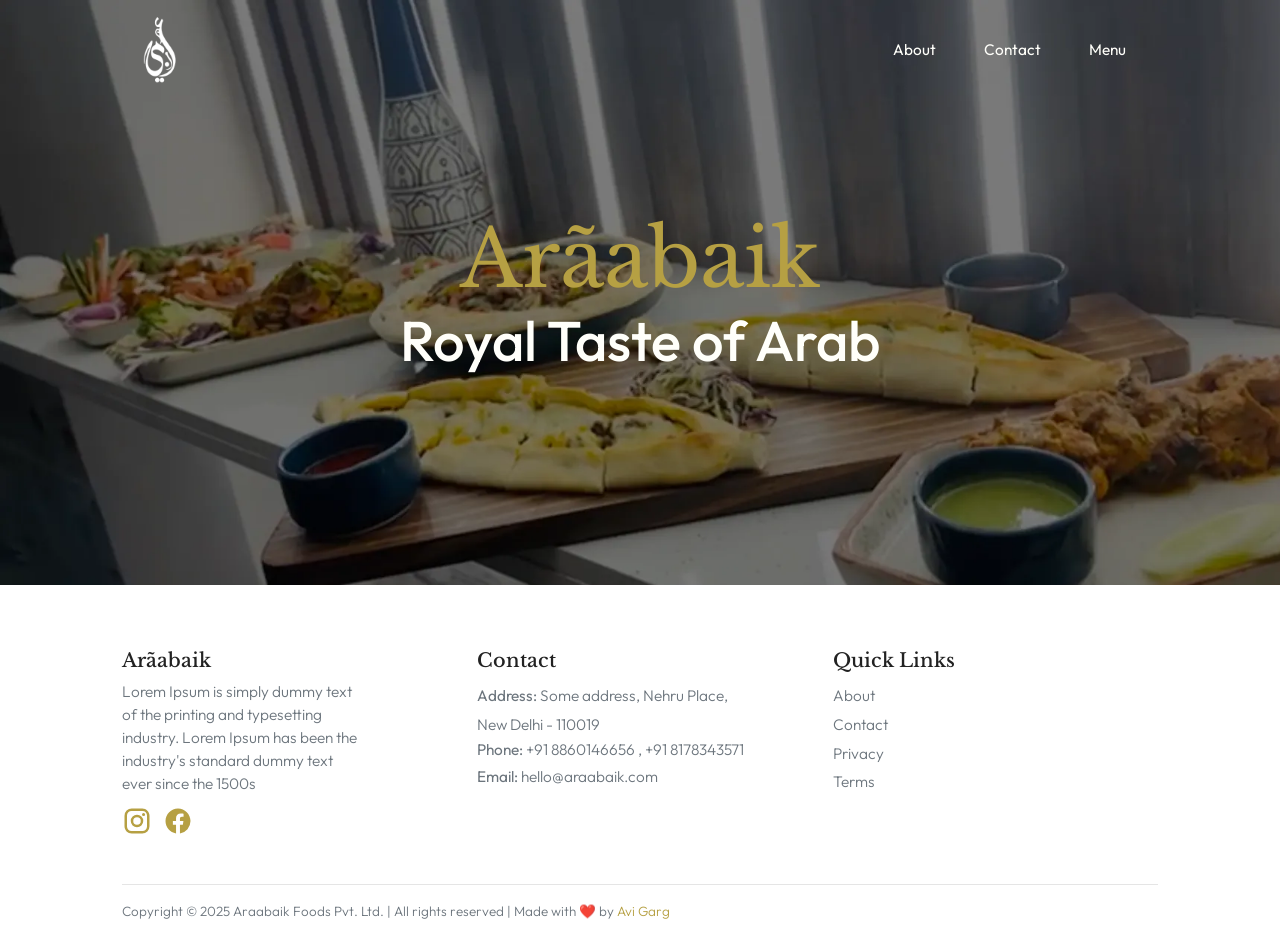
==== commit 1a1f3642: "menu add" ====
--- a/index.html
+++ b/index.html
@@ -12,7 +12,7 @@
 
 <body>
     <div
-        style='background: url("/static/img/cover.webp"); background-repeat: no-repeat; background-size: cover; min-height: 70vh; position: relative;'>
+        style='background: url("/static/img/cover.webp"); background-repeat: no-repeat; background-size: cover; min-height: 65vh; position: relative;'>
 
         <div class="container-fluid">
             <div class="row">
@@ -24,11 +24,10 @@
 
                         </a>
                         <div class="d-flex align-items-center">
-                            <a class="nav-item nav-link small text-light mr-3 d-none d-lg-block" href="/about/">About
-                                us</a>
-                            <a class="nav-item nav-link small text-light mr-3 d-none d-lg-block"
-                                href="/contact/">Contact us</a>
-                            <a class="nav-item nav-link small text-light" href="/#get_the_app">Get the app</a>
+                            <a class="nav-item nav-link small text-light mr-3" href="/about">About</a>
+                            <a class="nav-item nav-link small text-light mr-3" href="/contact">Contact</a>
+                            <a class="nav-item nav-link small text-light mr-3" target="_blank" rel="noreferrer noopener"
+                                href="/static/Araabaik Menu.pdf">Menu</a>
                         </div>
                     </nav>
                 </div>
@@ -40,58 +39,6 @@
             <p class="mb-0 text-light h1 text-center">Royal Taste of Arab</p>
         </div>
     </div>
-    <div class="container-fluid">
-        <div class="row">
-            <div class="col-12 col-lg-10 offset-lg-1 py-5 mb-3 mb-lg-4">
-                <p class="h2 mb-0">Gallery</p>
-                <p class="text-secondary font-weight-light">Fiest at the sight of our most famous, mouth watering dishes
-                </p>
-                <div class="row draggable">
-
-                    <div class="col-8 col-lg">
-                        <a class="btn w-100 h-100 d-flex align-items-center justify-content-center p-0 bg-primary rounded-lg text-light no-decor"
-                            href="/gallery/">
-                            <p class="mb-1">
-                                View all
-                            </p>
-                            <svg class="ml-1" xmlns="http://www.w3.org/2000/svg" width="29px" viewBox="0 0 24 24"
-                                fill="currentColor">
-                                <path d="M14 16.94V12.94H5.08L5.05 10.93H14V6.94L19 11.94Z" />
-                            </svg>
-                        </a>
-                    </div>
-                </div>
-            </div>
-        </div>
-    </div>
-    <div class="container-fluid bg-tint">
-        <div class="row">
-            <div class="col-12 col-lg-6 offset-lg-3 py-5 mt-3 mb-3 mb-lg-4" id="get_the_app">
-                <div class="row">
-                    <div class="col-5 d-none d-lg-block px-0">
-                        <img src="/static/img/araabaik-app.png" class="w-100 img-fluid rounded-lg" alt="">
-                    </div>
-                    <div class="col offset-lg-1 px-lg-0 d-flex flex-column my-lg-5 py-lg-5">
-                        <p class="h2 mb-0">Get the Arãabaik app</p>
-                        <p class="text-secondary font-weight-light mb-0">Feeling hungry? Start ordering now</p>
-                        <p class="text-secondary font-weight-light mt-3 mt-lg-5 mb-0 small">Download the app from</p>
-                        <div class="d-flex justify-content-between mt-2">
-                            <a href="https://play.google.com/store/apps/details?id=com.araabaik.araabaik" class="mr-2"
-                                target="_blank" rel="noreferrer noopener">
-                                <img src="/static/img/play-store.webp" width="100%" class="d-inline-block" alt="">
-                            </a>
-                            <a href="https://apps.apple.com/in/app/araabaik/id6446587727" class="ml-2" target="_blank"
-                                rel="noreferrer noopener">
-                                <img src="/static/img/app-store.webp" width="100%" class="d-inline-block" alt="">
-                            </a>
-                        </div>
-                    </div>
-                </div>
-            </div>
-        </div>
-    </div>
-
-
     <div class="container-fluid">
         <div class="row">
             <div class="col-12 col-lg-10 offset-lg-1 pt-5 pb-3">
@@ -123,7 +70,7 @@
                             </a>
                         </div>
                     </div>
-                    <div class="col-12 col-lg-3 mt-3">
+                    <div class="col-12 col-lg-4 offset-lg-1 mt-3 ">
                         <p class="mb-2 text-dark font-alt h6">Contact</p>
                         <div>
                             <a href="#" class="small text-secondary font-weight-light"><b>Address:</b> Some address,
@@ -147,31 +94,14 @@
                                 hello@araabaik.com</a>
                         </div>
                     </div>
-                    <div class="col-12 col-lg-3 mt-3">
+                    <div class="col-12 col-lg-4 mt-3">
                         <p class="mb-2 text-dark font-alt h6">Quick Links</p>
-                        <div><a href="/about/" class="small text-secondary font-weight-light">About</a></div>
-                        <div><a href="/contact/" class="small text-secondary font-weight-light">Contact</a>
+                        <div><a href="/about" class="small text-secondary font-weight-light">About</a></div>
+                        <div><a href="/contact" class="small text-secondary font-weight-light">Contact</a>
                         </div>
-                        <div><a href="/gallery/" class="small text-secondary font-weight-light">Gallery</a>
+                        <div><a href="/privacy" class="small text-secondary font-weight-light">Privacy</a>
                         </div>
-                        <div><a href="/privacy/" class="small text-secondary font-weight-light">Privacy</a>
-                        </div>
-                        <div><a href="/terms/" class="small text-secondary font-weight-light">Terms</a></div>
-                    </div>
-                    <div class="col-12 col-lg-3 mt-3">
-                        <p class="mb-2 text-dark font-alt h6">Download App</p>
-                        <div>
-                            <a href="https://play.google.com/store/apps/details?id=com.araabaik.araabaik"
-                                target="_blank" rel="noreferrer noopener">
-                                <img src="/static/img/play-store.webp" width="40%" alt="">
-                            </a>
-                        </div>
-                        <div class="mt-2">
-                            <a href="https://apps.apple.com/in/app/araabaik/id6446587727" target="_blank"
-                                rel="noreferrer noopener">
-                                <img src="/static/img/app-store.webp" width="40%" alt="">
-                            </a>
-                        </div>
+                        <div><a href="/terms" class="small text-secondary font-weight-light">Terms</a></div>
                     </div>
                 </div>
                 <hr class="mt-5" />
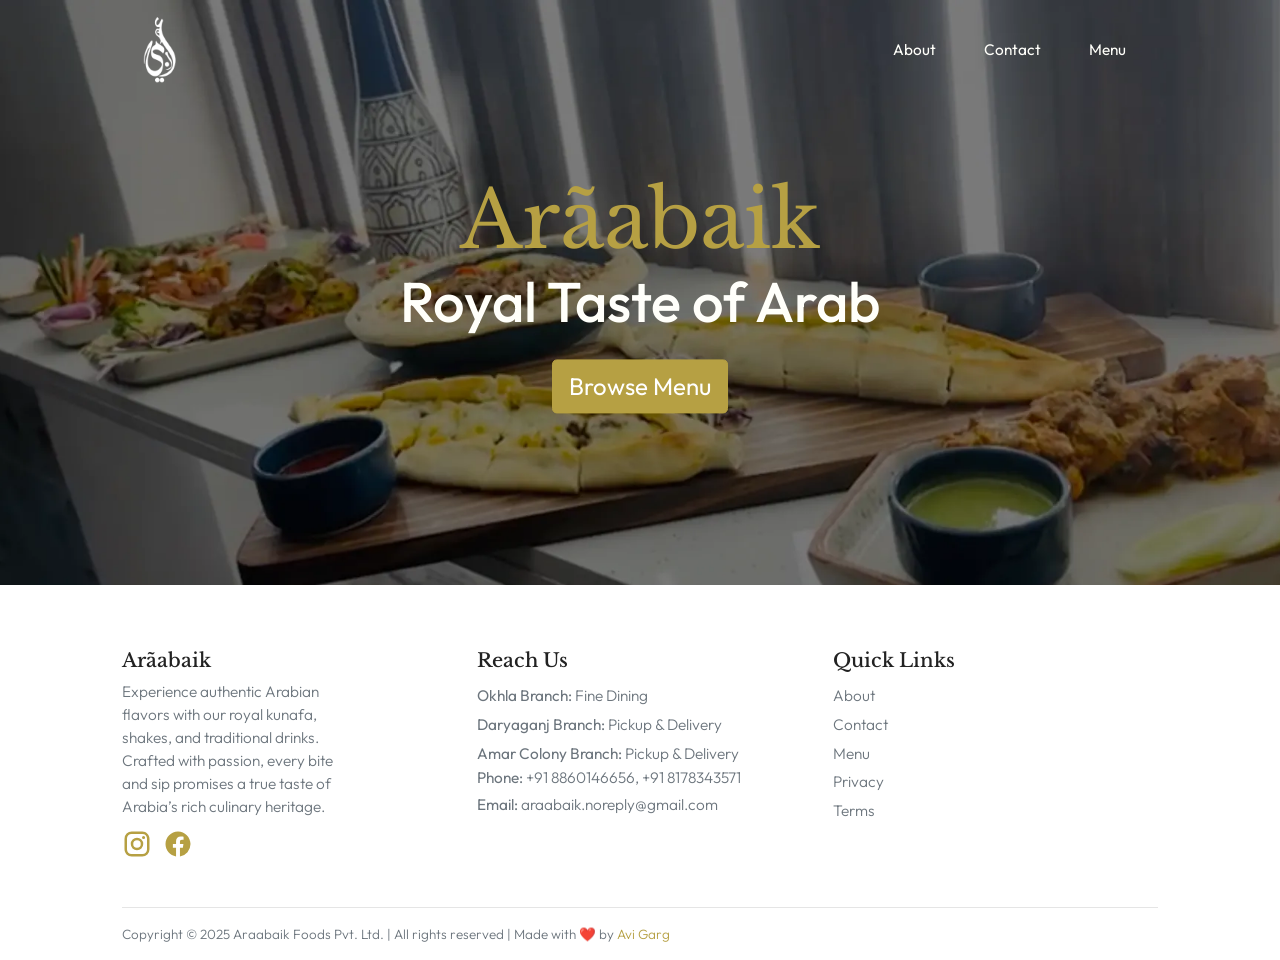
==== commit 027ead64: "done" ====
--- a/index.html
+++ b/index.html
@@ -4,121 +4,52 @@
 <head>
     <meta charset="utf-8" />
     <meta http-equiv="X-UA-Compatible" content="IE=edge" />
-    <meta name="viewport" content="width=device-width, initial-scale=1.0, maximum-scale=1.0, shrink-to-fit=no">
-    <link rel=" icon" type="image/png" href="/static/img/logo-color.png">
-    <link rel="stylesheet" href="/static/CACHE/css/main.48a8a6873fd7.css" type="text/css" media="screen">
+    <meta name="viewport" content="width=device-width, initial-scale=1.0, maximum-scale=1.0, shrink-to-fit=no" />
+    <link rel="icon" type="image/png" href="/static/img/logo-color.png" />
     <title>Araabaik - Royal Taste of Arab</title>
+    <link rel="preload" href="/static/CACHE/css/main.48a8a6873fd7.css" as="style" />
+    <link rel="stylesheet" href="/static/CACHE/css/main.48a8a6873fd7.css" type="text/css" media="screen" />
+    <link rel="preload" href="/static/img/cover.webp" as="image" />
 </head>
 
 <body>
-    <div
-        style='background: url("/static/img/cover.webp"); background-repeat: no-repeat; background-size: cover; min-height: 65vh; position: relative;'>
-
-        <div class="container-fluid">
-            <div class="row">
-                <div class="col-12 col-lg-10 offset-lg-1">
-                    <nav class="navbar navbar-light bg-transparent d-flex align-items-center px-0">
-                        <a class="navbar-brand" href="/">
-
-                            <img src="/static/img/logo-light.png" width="75" class="d-inline-block align-top" alt="">
-
-                        </a>
-                        <div class="d-flex align-items-center">
-                            <a class="nav-item nav-link small text-light mr-3" href="/about">About</a>
-                            <a class="nav-item nav-link small text-light mr-3" href="/contact">Contact</a>
-                            <a class="nav-item nav-link small text-light mr-3" target="_blank" rel="noreferrer noopener"
-                                href="/static/Araabaik Menu.pdf">Menu</a>
-                        </div>
-                    </nav>
-                </div>
-            </div>
-        </div>
-        <div
-            style="position: absolute; top: 50%; left: 50%; transform: translateX(-50%) translateY(-50%); width: 100%;">
+    <div class="hero-banner">
+        <custom-navbar></custom-navbar>
+        <div class="hero-content">
             <h1 class="mb-0 text-primary display-3 font-alt text-center">Arãabaik</h1>
             <p class="mb-0 text-light h1 text-center">Royal Taste of Arab</p>
-        </div>
-    </div>
-    <div class="container-fluid">
-        <div class="row">
-            <div class="col-12 col-lg-10 offset-lg-1 pt-5 pb-3">
-                <div class="row">
-                    <div class="col-12 col-lg-3 mt-3">
-                        <p class="mb-2 text-dark font-alt h6">Arãabaik</p>
-                        <div class="small text-secondary font-weight-light">Lorem Ipsum is simply dummy text of
-                            the printing and
-                            typesetting industry. Lorem Ipsum has been the industry's standard dummy text ever since the
-                            1500s</div>
-                        <div class="mt-2">
-                            <a href="https://www.instagram.com/araabaik/" target="_blank" rel="noopener noreferrer"
-                                class="small text-primary font-weight-light mr-2 no-decor">
-                                <svg xmlns="http://www.w3.org/2000/svg" width="30px" viewBox="0 0 24 24"
-                                    fill="currentColor">
-                                    <title>instagram</title>
-                                    <path
-                                        d="M7.8,2H16.2C19.4,2 22,4.6 22,7.8V16.2A5.8,5.8 0 0,1 16.2,22H7.8C4.6,22 2,19.4 2,16.2V7.8A5.8,5.8 0 0,1 7.8,2M7.6,4A3.6,3.6 0 0,0 4,7.6V16.4C4,18.39 5.61,20 7.6,20H16.4A3.6,3.6 0 0,0 20,16.4V7.6C20,5.61 18.39,4 16.4,4H7.6M17.25,5.5A1.25,1.25 0 0,1 18.5,6.75A1.25,1.25 0 0,1 17.25,8A1.25,1.25 0 0,1 16,6.75A1.25,1.25 0 0,1 17.25,5.5M12,7A5,5 0 0,1 17,12A5,5 0 0,1 12,17A5,5 0 0,1 7,12A5,5 0 0,1 12,7M12,9A3,3 0 0,0 9,12A3,3 0 0,0 12,15A3,3 0 0,0 15,12A3,3 0 0,0 12,9Z" />
-                                </svg>
-                            </a>
-                            <a href="https://www.facebook.com/100063626637083" target="_blank" rel="noopener noreferrer"
-                                class="small text-primary font-weight-light mr-2 no-decor">
-                                <svg xmlns="http://www.w3.org/2000/svg" width="30px" viewBox="0 0 24 24"
-                                    fill="currentColor">
-                                    <title>facebook</title>
-                                    <path
-                                        d="M12 2.04C6.5 2.04 2 6.53 2 12.06C2 17.06 5.66 21.21 10.44 21.96V14.96H7.9V12.06H10.44V9.85C10.44 7.34 11.93 5.96 14.22 5.96C15.31 5.96 16.45 6.15 16.45 6.15V8.62H15.19C13.95 8.62 13.56 9.39 13.56 10.18V12.06H16.34L15.89 14.96H13.56V21.96A10 10 0 0 0 22 12.06C22 6.53 17.5 2.04 12 2.04Z" />
-                                </svg>
-                            </a>
-                        </div>
-                    </div>
-                    <div class="col-12 col-lg-4 offset-lg-1 mt-3 ">
-                        <p class="mb-2 text-dark font-alt h6">Contact</p>
-                        <div>
-                            <a href="#" class="small text-secondary font-weight-light"><b>Address:</b> Some address,
-                                Nehru
-                                Place, <br />
-                                New Delhi - 110019
-                            </a>
-                        </div>
-                        <div class="small text-secondary font-weight-light">
-                            <b>Phone:</b>
-                            <a href="tel:+918860146656" class="text-secondary">+91
-                                8860146656
-                            </a>, <a href="tel:+918178343571" class="text-secondary">
-                                +91
-                                8178343571
-                            </a>
-                        </div>
-                        <div>
-                            <a href="mailto:hello@araabaik.com"
-                                class="small text-secondary font-weight-light"><b>Email:</b>
-                                hello@araabaik.com</a>
-                        </div>
-                    </div>
-                    <div class="col-12 col-lg-4 mt-3">
-                        <p class="mb-2 text-dark font-alt h6">Quick Links</p>
-                        <div><a href="/about" class="small text-secondary font-weight-light">About</a></div>
-                        <div><a href="/contact" class="small text-secondary font-weight-light">Contact</a>
-                        </div>
-                        <div><a href="/privacy" class="small text-secondary font-weight-light">Privacy</a>
-                        </div>
-                        <div><a href="/terms" class="small text-secondary font-weight-light">Terms</a></div>
-                    </div>
-                </div>
-                <hr class="mt-5" />
-                <p class="smaller font-weight-light text-secondary mb-0">
-                    Copyright © 2025 Araabaik Foods Pvt. Ltd. | All rights reserved | Made with ❤️ by <a
-                        href="https://avisionx.net/" target="_blank" rel="noreferrer noopener">Avi Garg</a>
-                </p>
+            <div class="d-flex justify-content-center">
+                <a target="_blank" rel="noreferrer noopener" href="/static/Araabaik Menu.pdf"
+                    class="btn btn-primary btn-lg d-inline-block align-items-center mx-auto mt-4 text-white"
+                    aria-expanded="false" aria-controls="main-menu">
+                    Browse Menu
+                </a>
             </div>
         </div>
     </div>
 
-    <script src="/static/jquery/jquery.js"></script>
-    <script src="/static/bootstrap/js/bootstrap.bundle.js"></script>
+    <custom-footer></custom-footer>
 
+    <script src="/static/jquery/jquery.slim.min.js" defer></script>
+    <script src="/static/bootstrap/js/bootstrap.bundle.js" defer></script>
+    <script src="/static/main.js" type="module" defer></script>
 
+    <style>
+        .hero-banner {
+            background: url("/static/img/cover.webp") no-repeat center center;
+            background-size: cover;
+            min-height: 65vh;
+            position: relative;
+        }
 
-
+        .hero-content {
+            position: absolute;
+            top: 50%;
+            left: 50%;
+            transform: translate(-50%, -50%);
+            width: 100%;
+        }
+    </style>
 </body>
 
 </html>
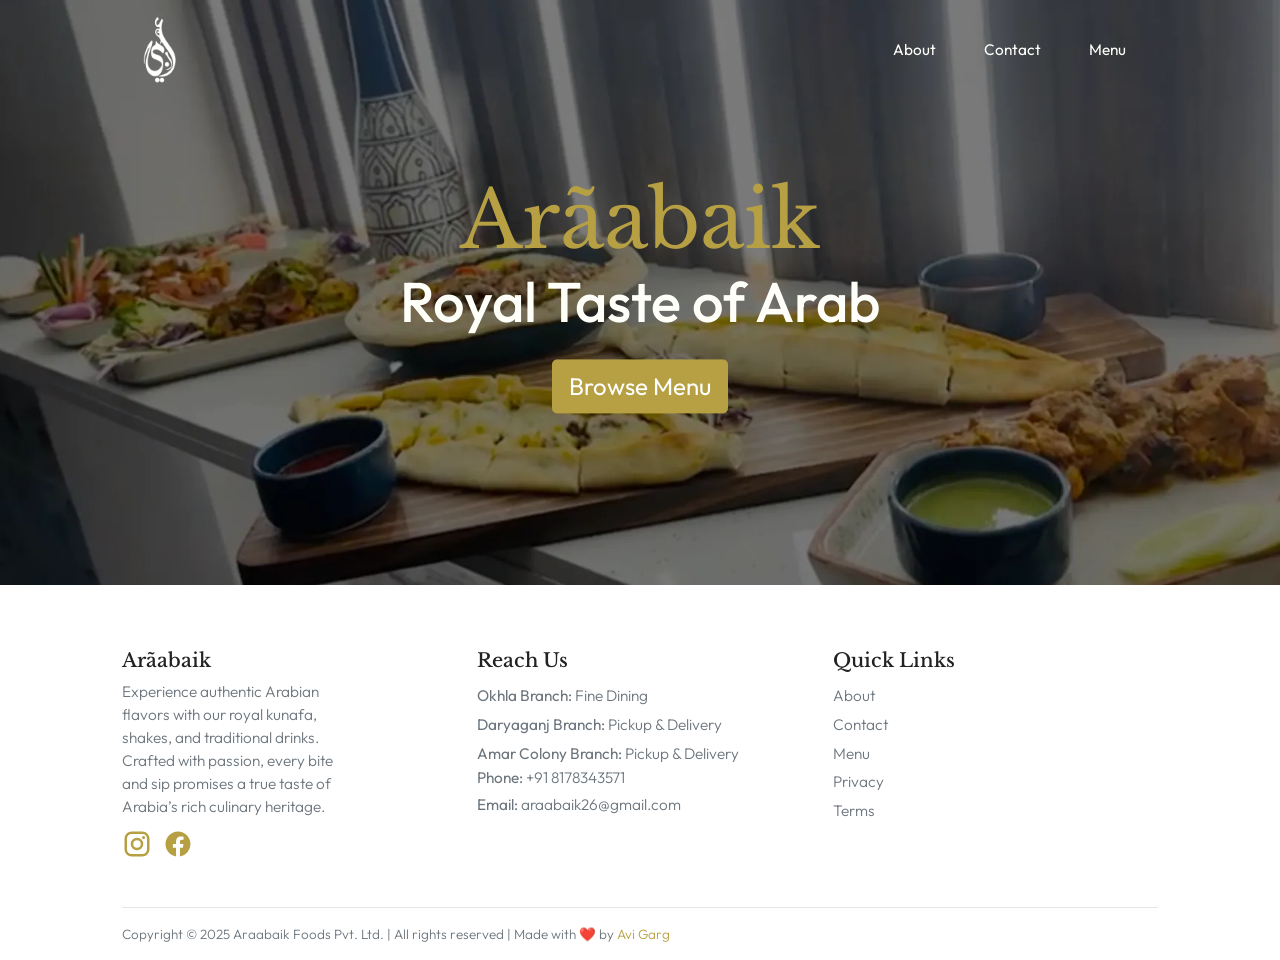
==== commit 5142f626: "update menu" ====
--- a/index.html
+++ b/index.html
@@ -19,7 +19,7 @@
             <h1 class="mb-0 text-primary display-3 font-alt text-center">Arãabaik</h1>
             <p class="mb-0 text-light h1 text-center">Royal Taste of Arab</p>
             <div class="d-flex justify-content-center">
-                <a target="_blank" rel="noreferrer noopener" href="/static/Araabaik Menu.pdf"
+                <a target="_blank" rel="noreferrer noopener" href="/static/Araabaik-Menu-V2.pdf"
                     class="btn btn-primary btn-lg d-inline-block align-items-center mx-auto mt-4 text-white"
                     aria-expanded="false" aria-controls="main-menu">
                     Browse Menu
